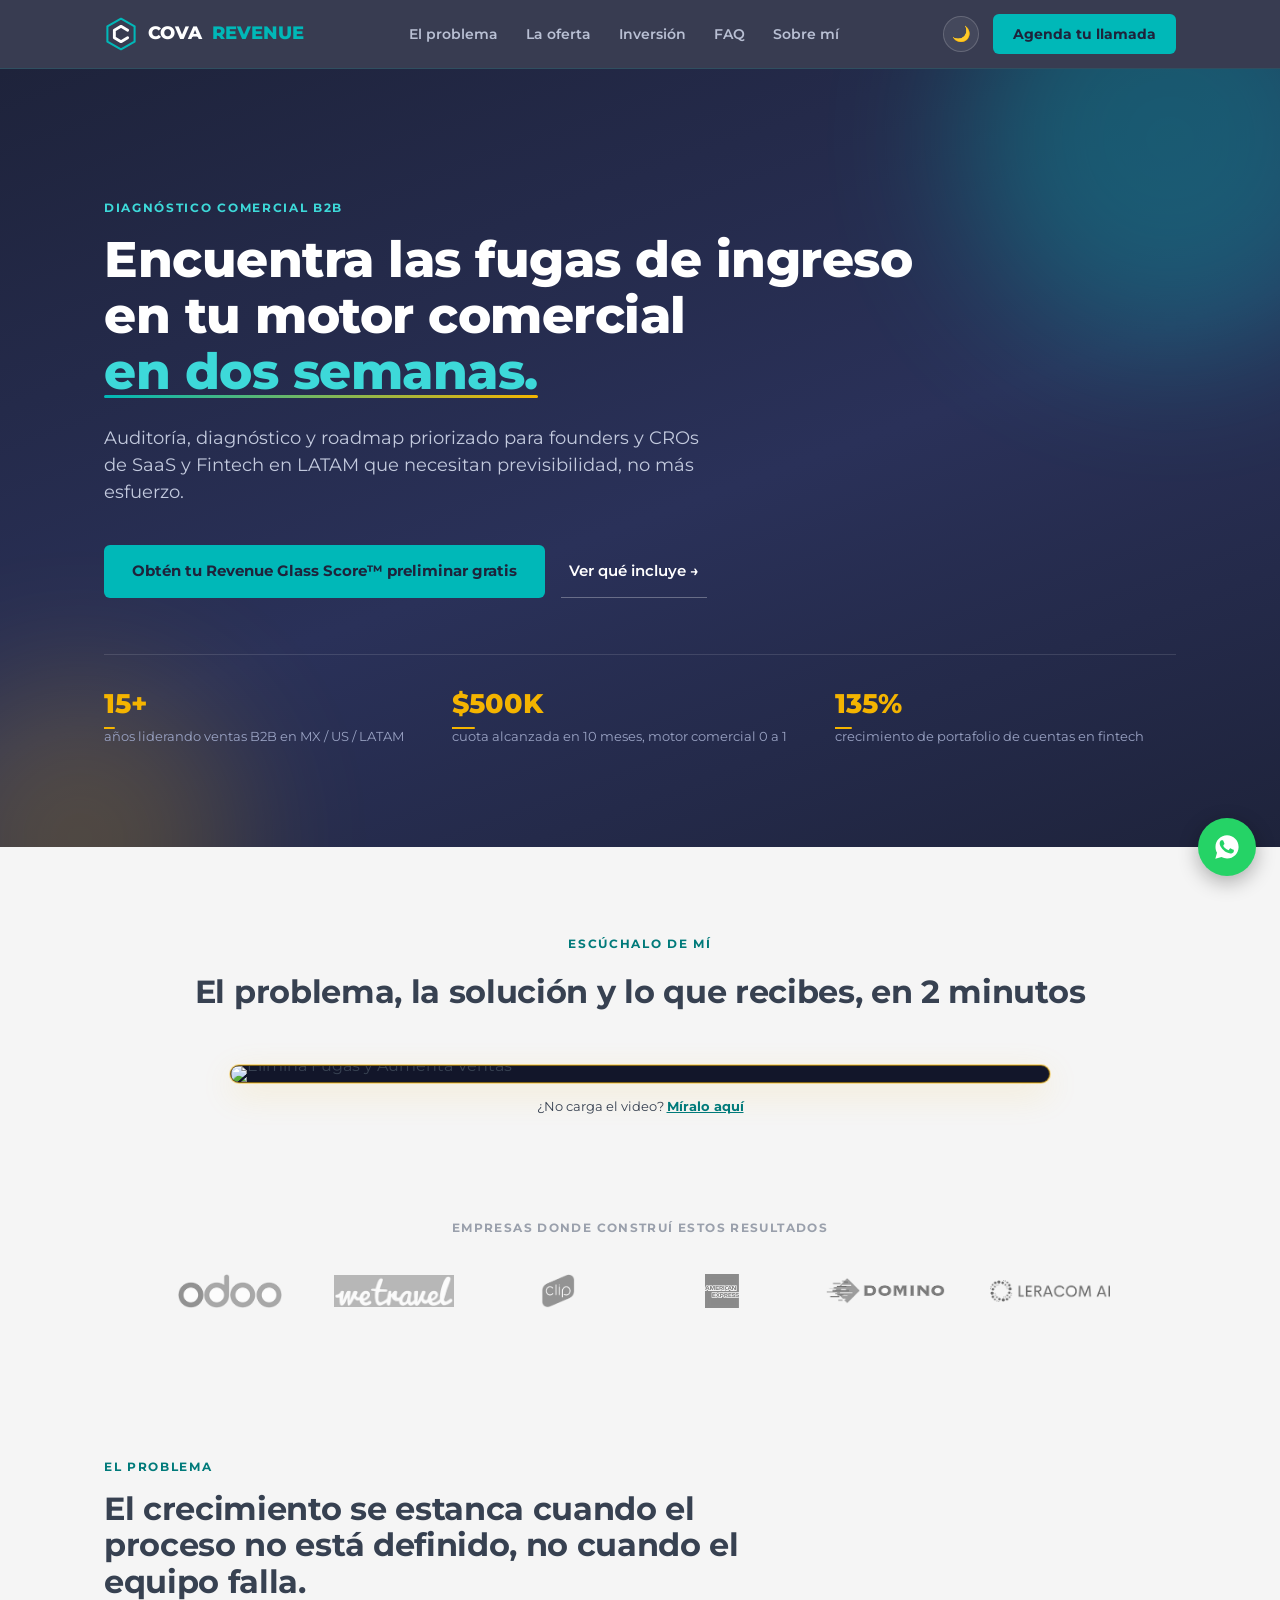
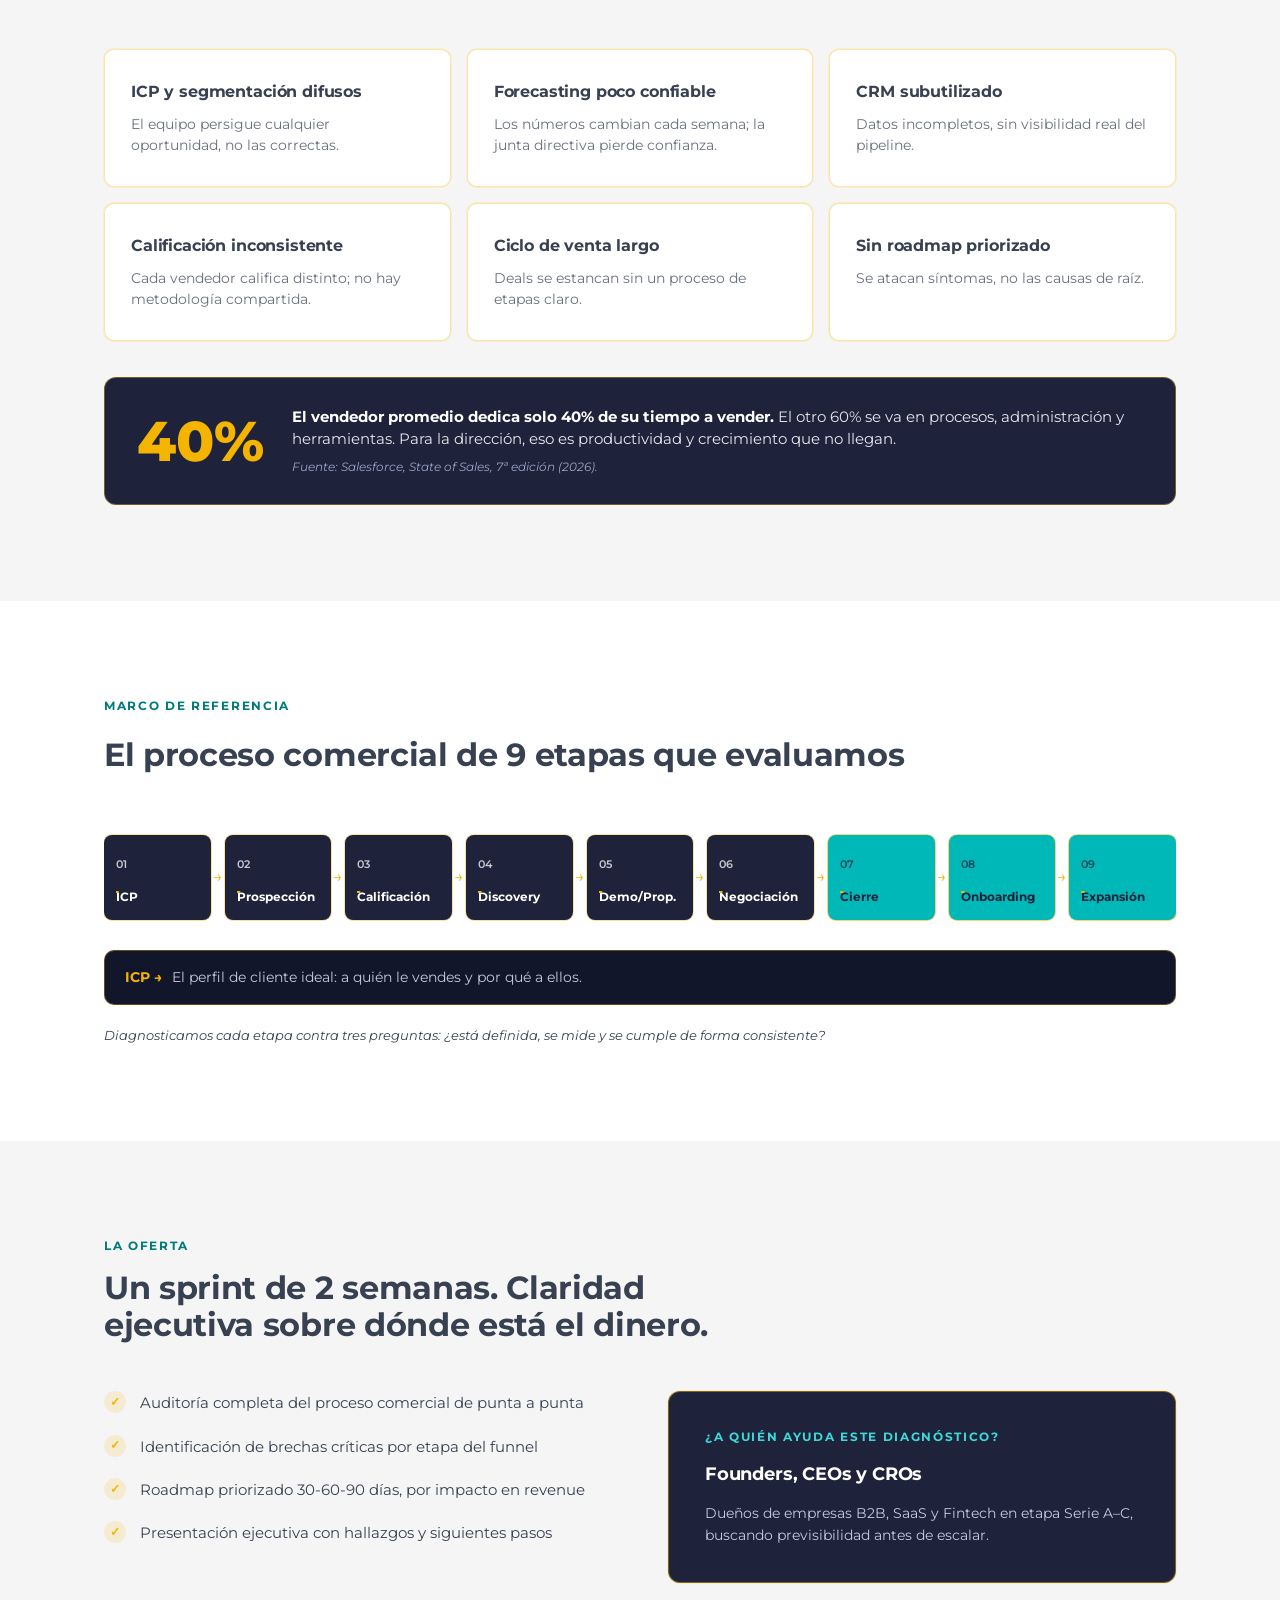
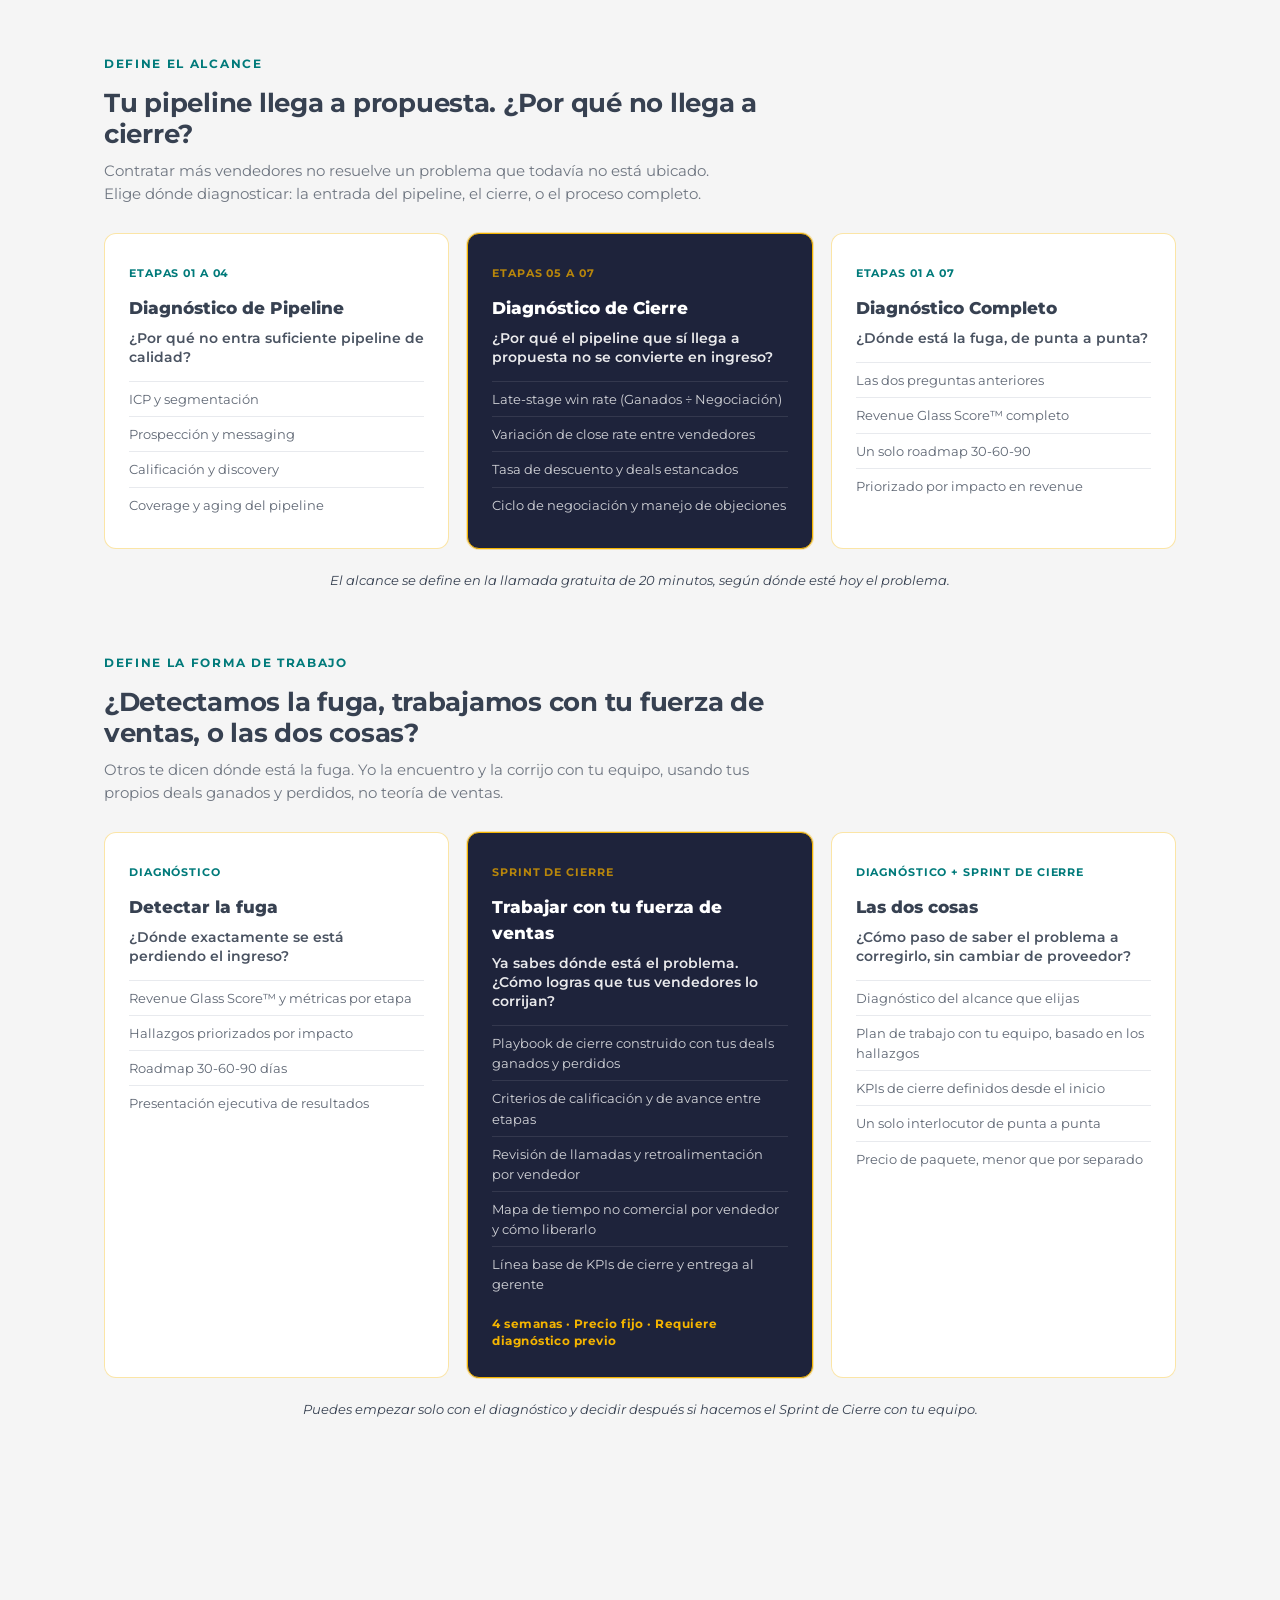
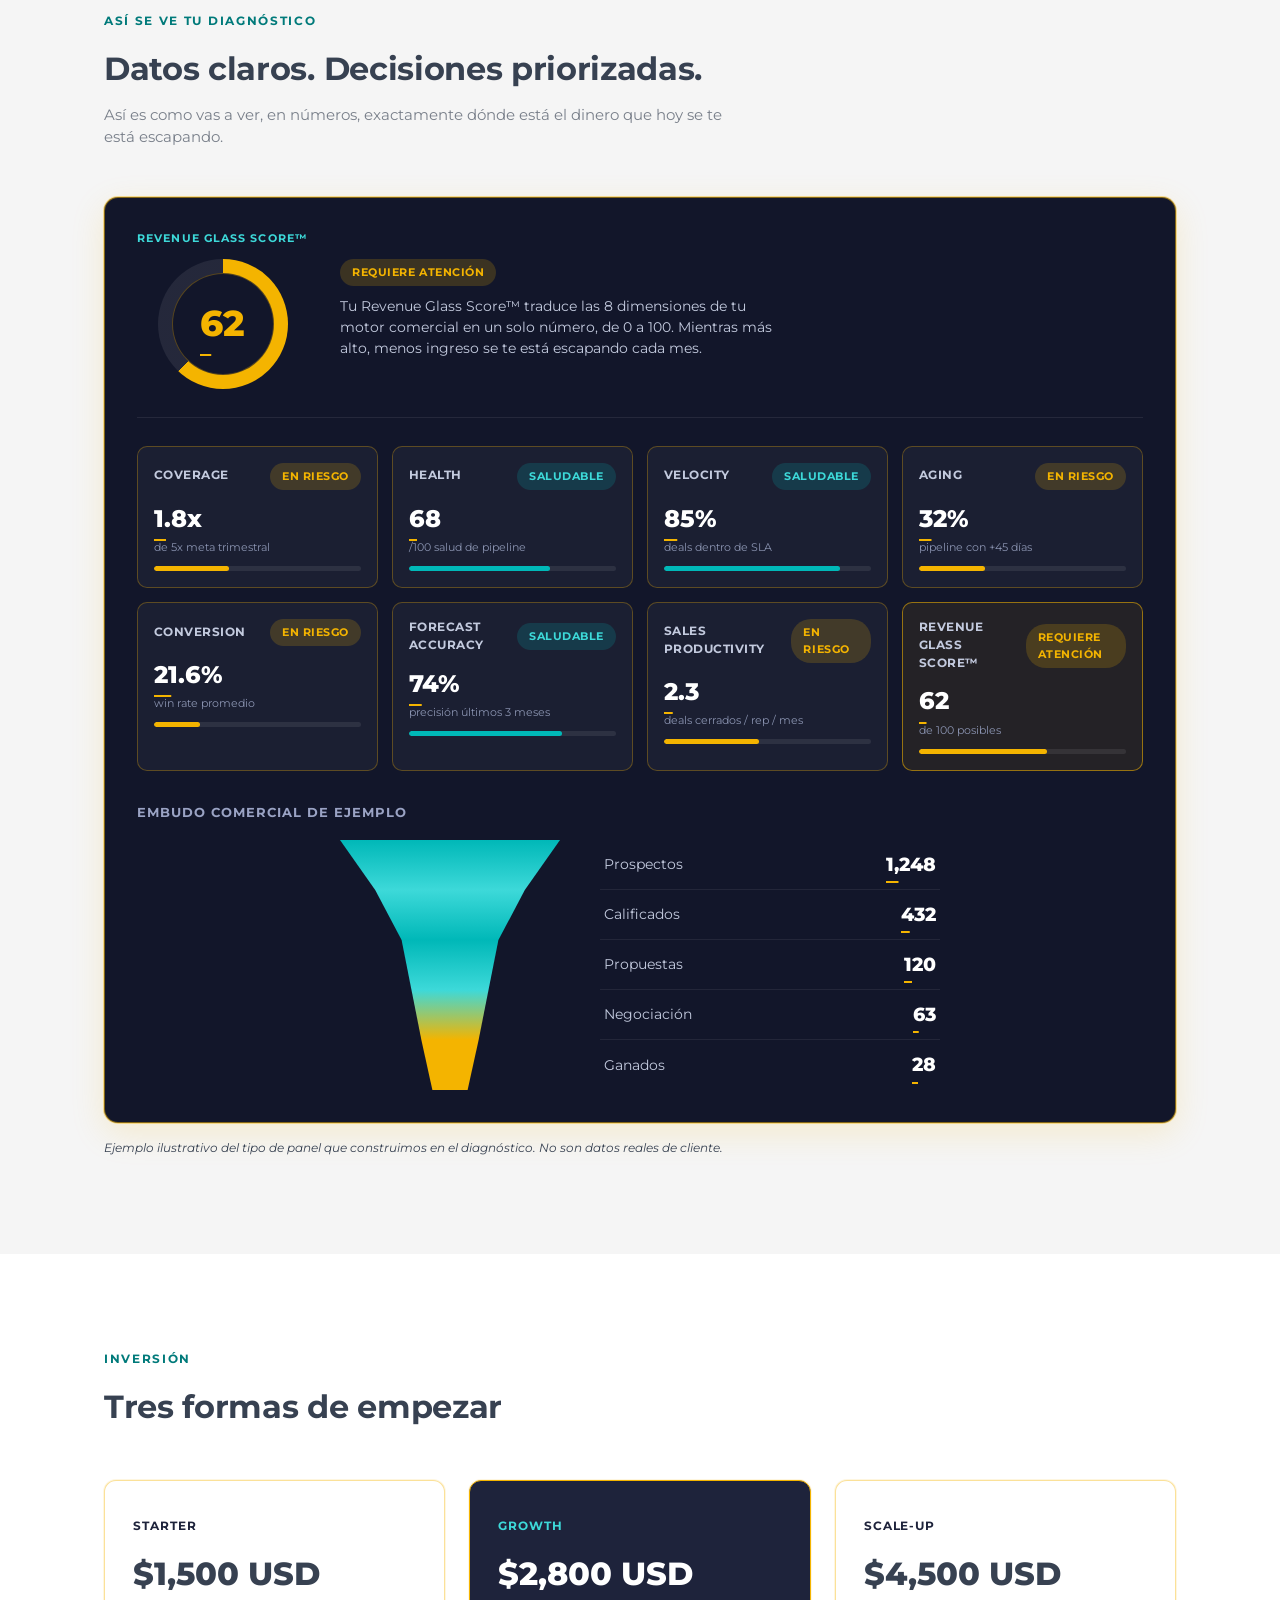
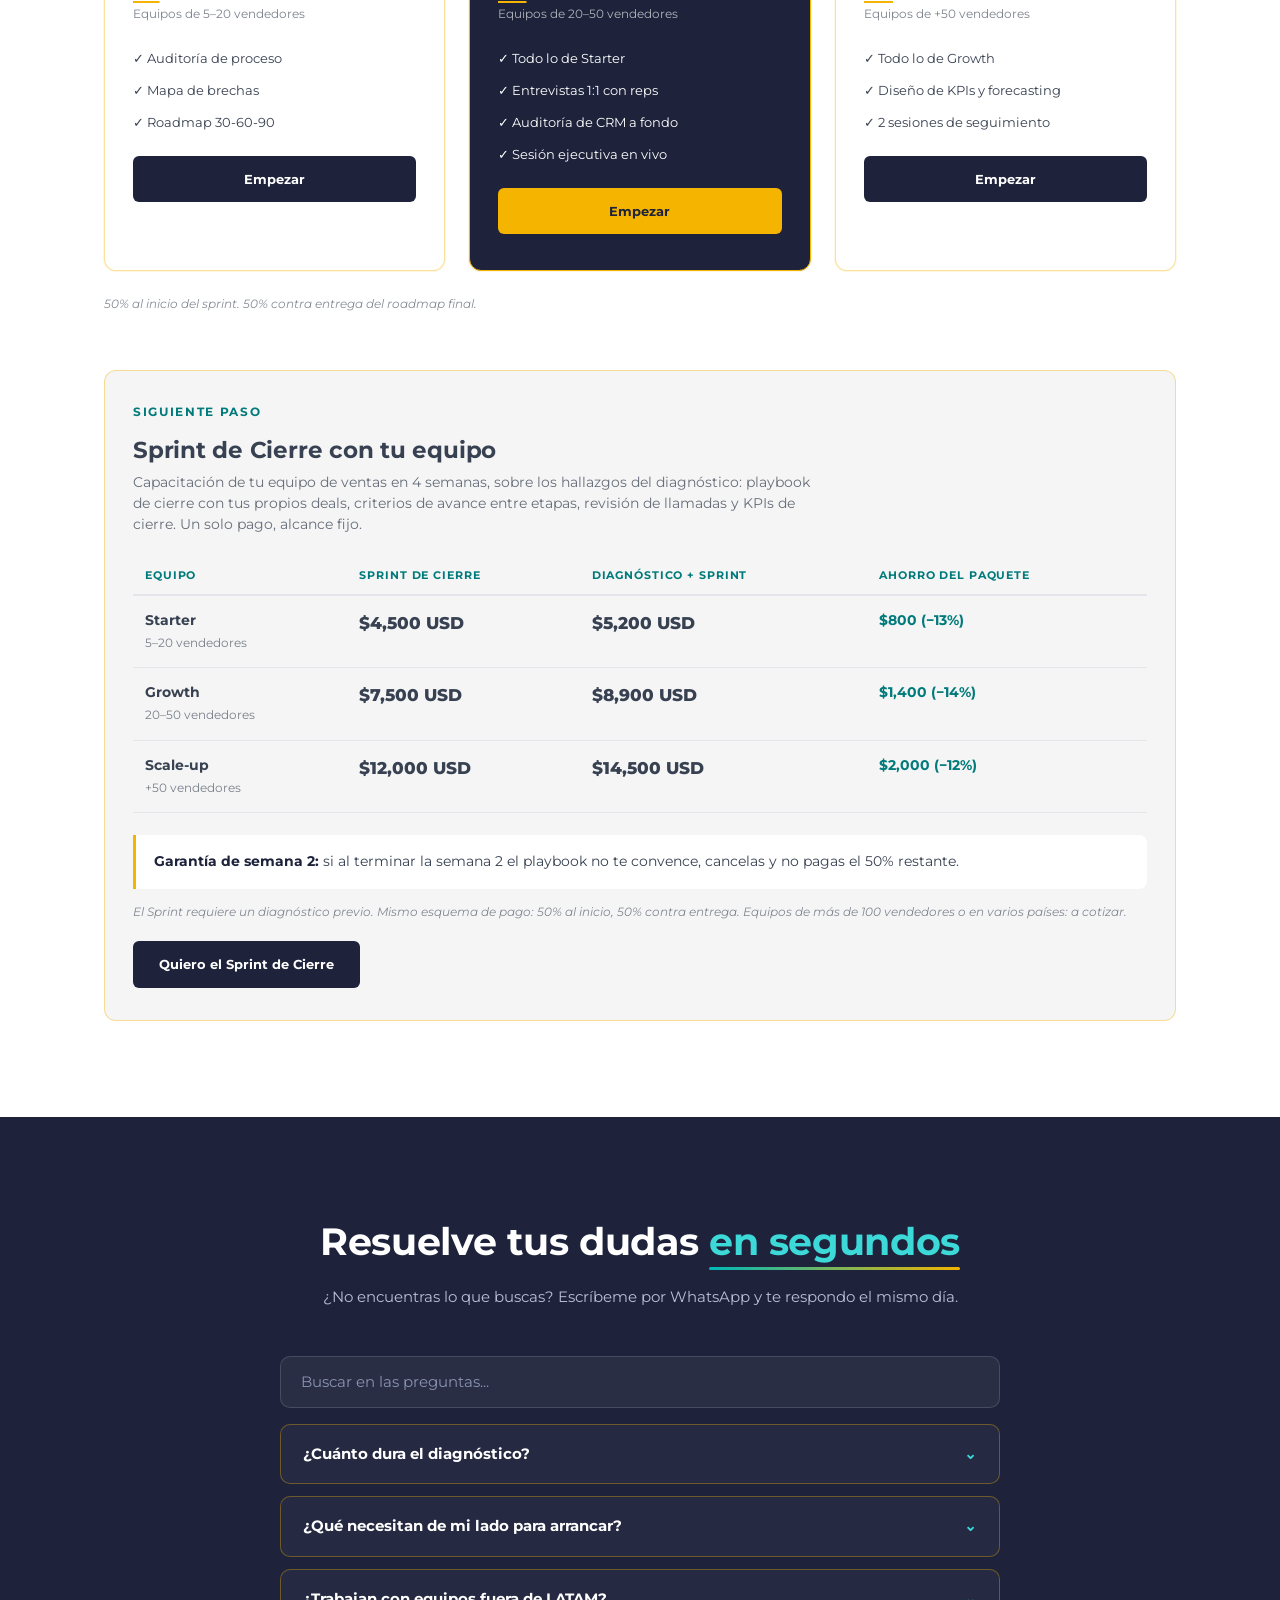
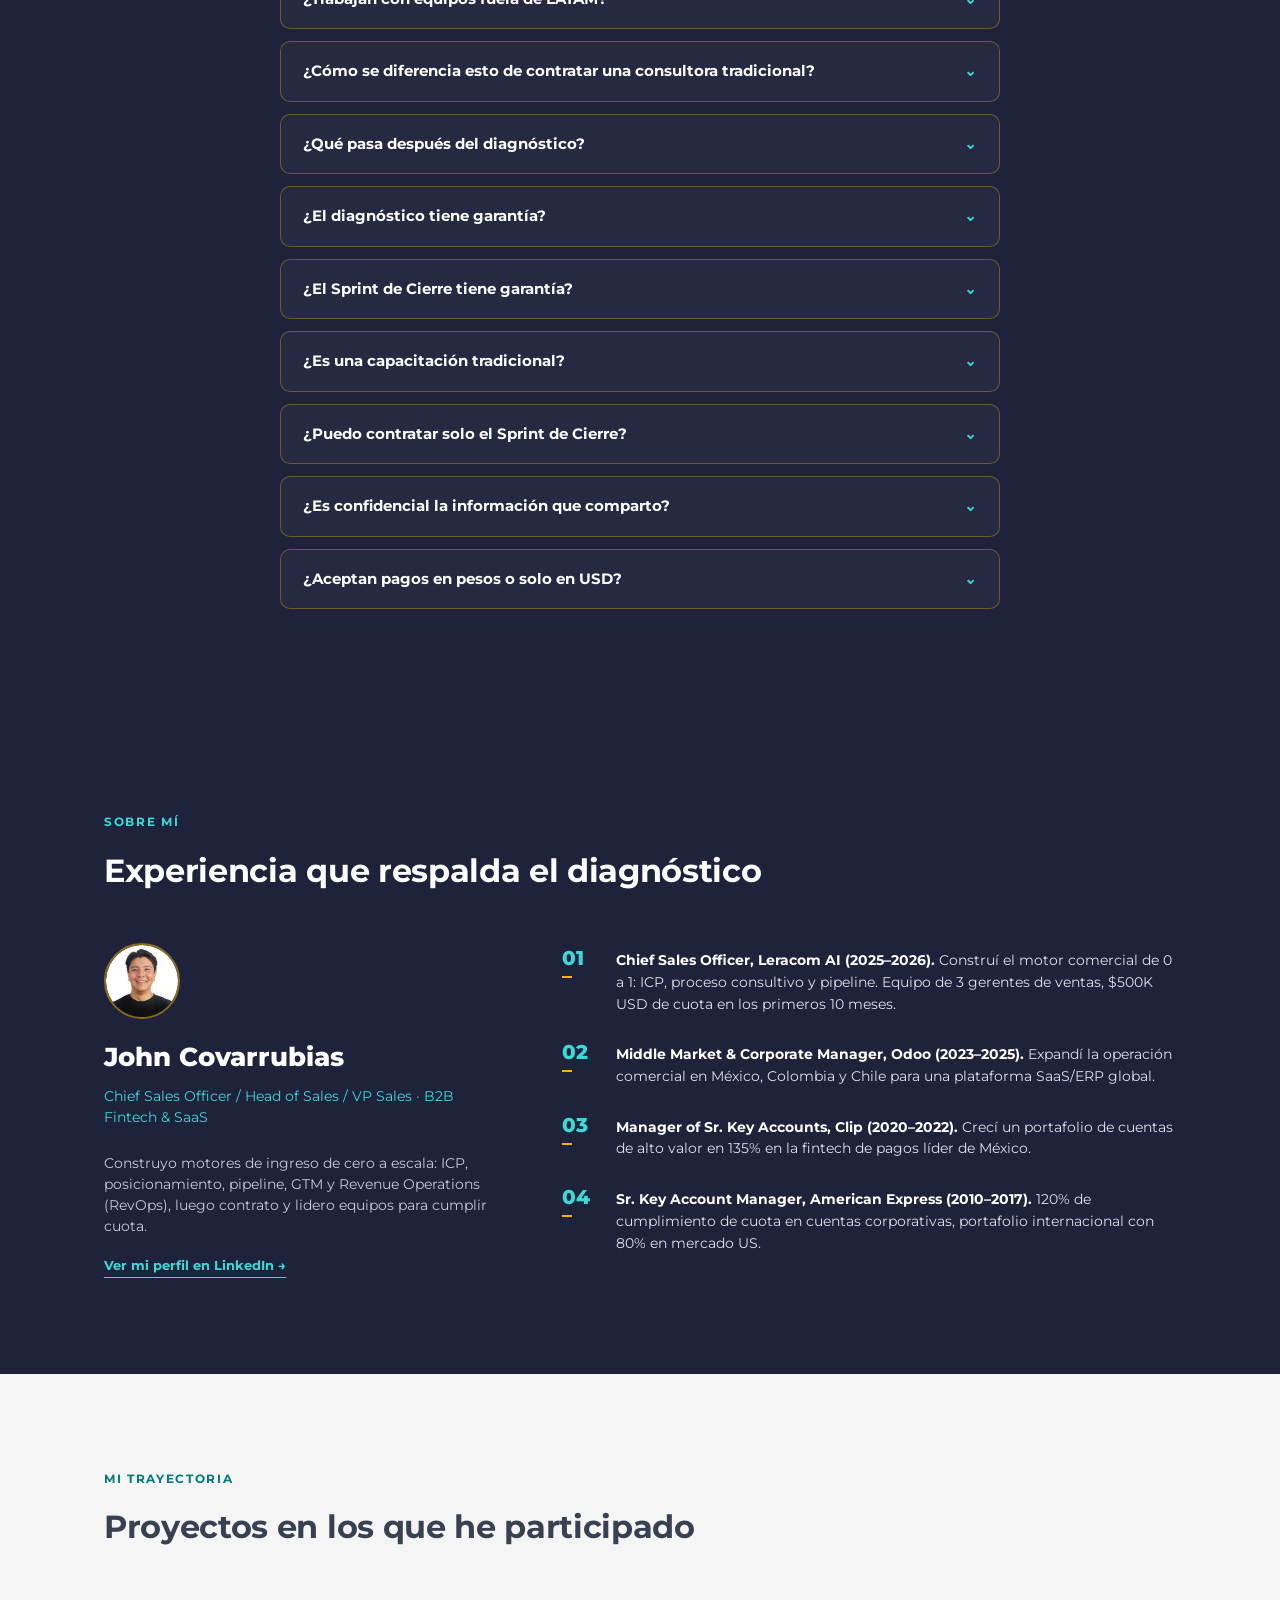
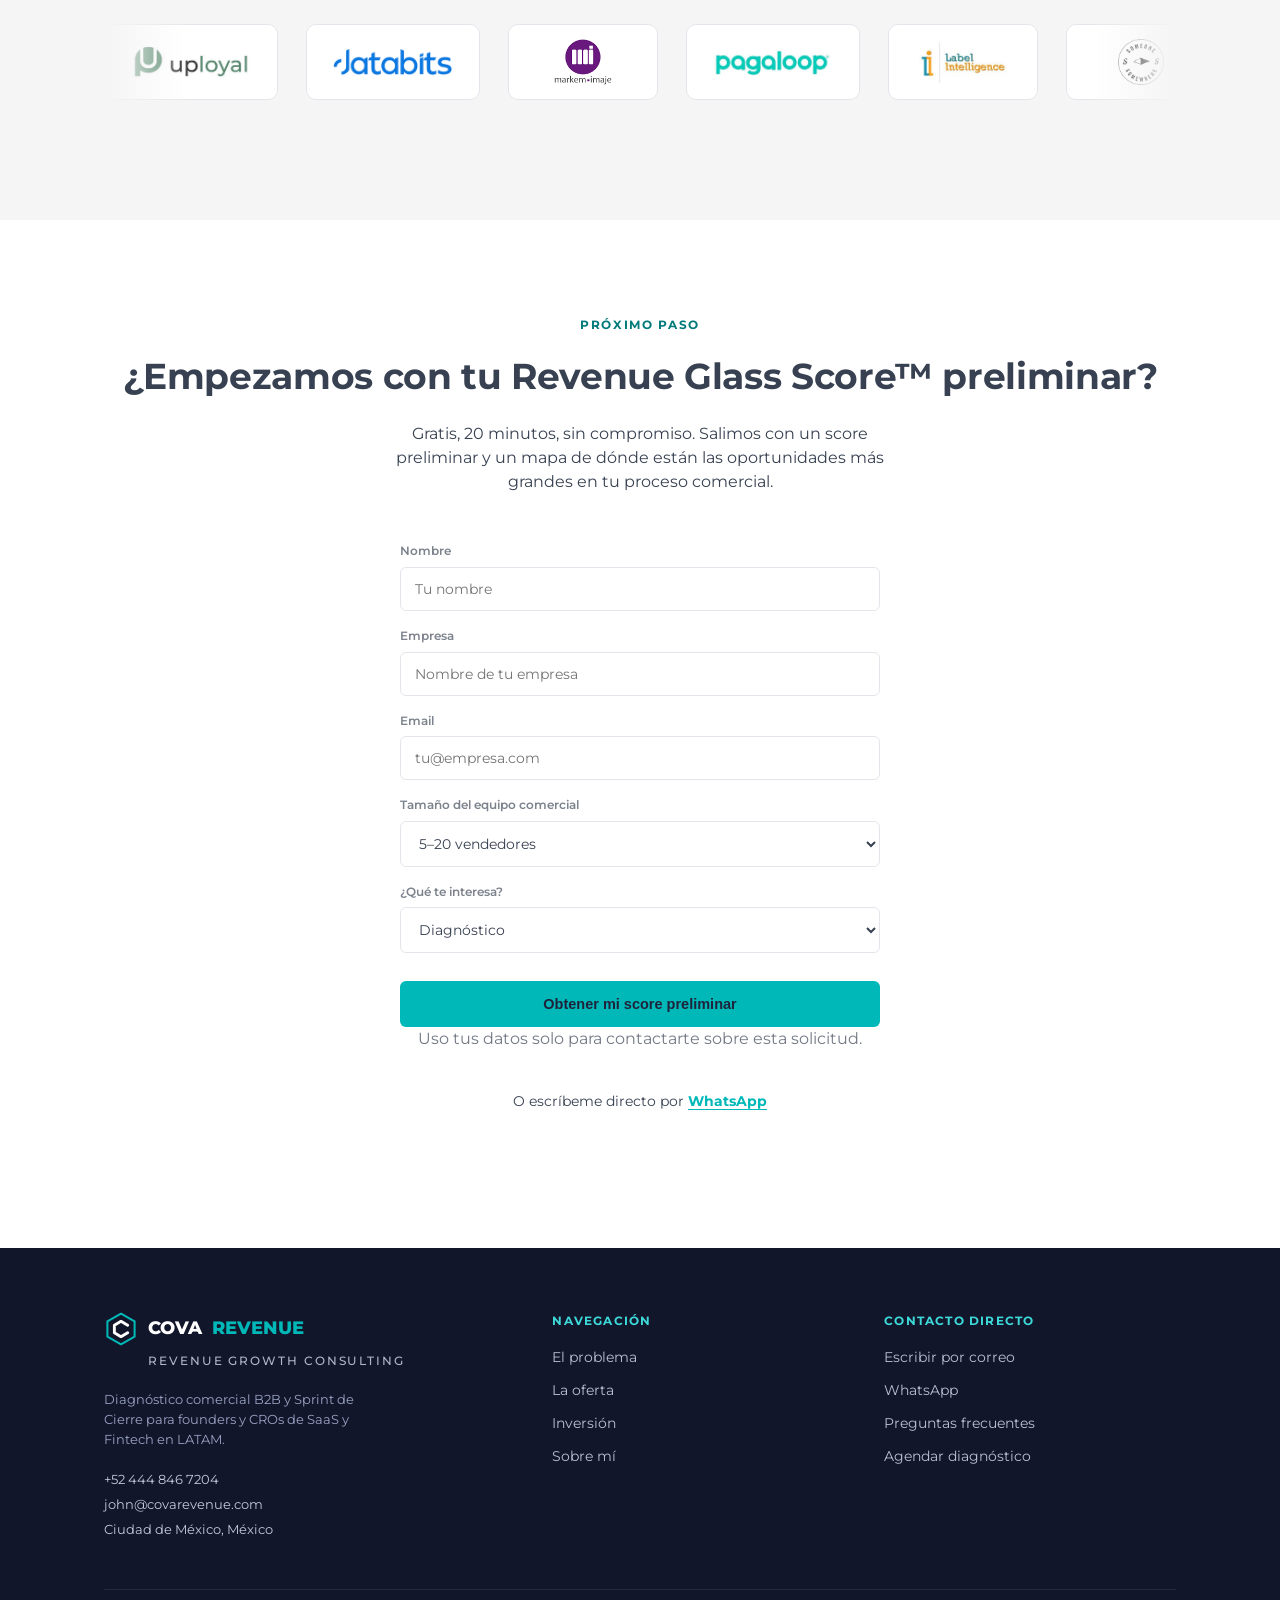
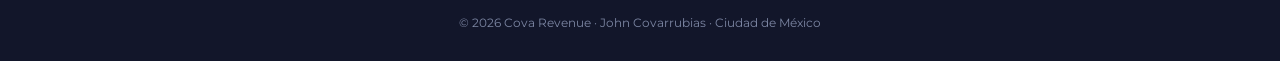
==== index.html @ 04069c69 "Set HubSpot portal and form IDs Co-Authored-By: Claude Opus 5.5 <noreply@anthropic.com> Claude-Sessi" ====
<!DOCTYPE html>
<html lang="es-MX">
<head>
<!-- Google Tag Manager -->
<script>(function(w,d,s,l,i){w[l]=w[l]||[];w[l].push({'gtm.start':
new Date().getTime(),event:'gtm.js'});var f=d.getElementsByTagName(s)[0],
j=d.createElement(s),dl=l!='dataLayer'?'&l='+l:'';j.async=true;j.src=
'https://www.googletagmanager.com/gtm.js?id='+i+dl;f.parentNode.insertBefore(j,f);
})(window,document,'script','dataLayer','GTM-55J3CXSP');</script>
<!-- End Google Tag Manager -->
<script>
(function(){ try{ var t = localStorage.getItem('cova-theme'); if(t) document.documentElement.setAttribute('data-theme', t); }catch(e){} })();
</script>
<meta charset="UTF-8">
<meta name="viewport" content="width=device-width, initial-scale=1.0">
<title>Diagnóstico Comercial y Capacitación de Ventas B2B | Cova Revenue</title>
<meta name="description" content="Diagnóstico comercial B2B y Sprint de Cierre con tu equipo de ventas para SaaS y Fintech en LATAM. Auditoría de pipeline, RevOps, forecast y playbook de cierre con tus propios deals.">
<meta name="keywords" content="diagnóstico comercial, consultoría comercial, auditoría comercial, revenue operations, RevOps, optimización comercial, estrategia comercial, consultoría de ventas, crecimiento B2B, pipeline de ventas, forecast comercial, proceso comercial, motor comercial, sales consulting, sales audit">
<link rel="canonical" href="https://covarevenue.com/">

<link rel="icon" type="image/png" sizes="16x16" href="/favicon-16.png">
<link rel="icon" type="image/png" sizes="32x32" href="/favicon-32.png">
<link rel="icon" type="image/png" sizes="48x48" href="/favicon-48.png">
<link rel="apple-touch-icon" sizes="180x180" href="/favicon-180.png">
<link rel="icon" type="image/png" sizes="192x192" href="/favicon-192.png">
<link rel="shortcut icon" href="/favicon.ico">

<meta property="og:title" content="Diagnóstico Comercial y Capacitación de Ventas B2B | Cova Revenue">
<meta property="og:description" content="Encuentra las fugas de ingreso en tu motor comercial en dos semanas. Diagnóstico y consultoría comercial B2B, Revenue Operations para SaaS y Fintech en LATAM.">
<meta property="og:image" content="https://covarevenue.com/og-image.png">
<meta property="og:url" content="https://covarevenue.com">
<meta property="og:type" content="website">
<meta property="og:locale" content="es_MX">

<meta name="twitter:card" content="summary_large_image">
<meta name="twitter:title" content="Diagnóstico Comercial y Capacitación de Ventas B2B | Cova Revenue">
<meta name="twitter:description" content="Encuentra las fugas de ingreso en tu motor comercial en dos semanas.">
<meta name="twitter:image" content="https://covarevenue.com/og-image.png">

<link rel="preconnect" href="https://fonts.googleapis.com">
<link rel="preconnect" href="https://fonts.gstatic.com" crossorigin>

<script type="application/ld+json">
{
  "@context": "https://schema.org",
  "@type": "ProfessionalService",
  "name": "Cova Revenue",
  "alternateName": "Cova Revenue - Revenue Growth Consulting",
  "url": "https://covarevenue.com",
  "logo": "https://covarevenue.com/favicon-192.png",
  "image": "https://covarevenue.com/og-image.png",
  "description": "Diagnóstico y consultoría comercial B2B para founders y CROs de SaaS y Fintech en LATAM. Auditoría de pipeline, Revenue Operations y forecast.",
  "areaServed": ["MX", "CL", "Latin America"],
  "serviceType": ["Diagnóstico Comercial", "Consultoría Comercial", "Auditoría Comercial", "Revenue Operations", "Implementación comercial con equipos de ventas", "Capacitación de ventas B2B"],
  "founder": {
    "@type": "Person",
    "name": "John Covarrubias",
    "jobTitle": "Chief Sales Officer",
    "sameAs": "https://www.linkedin.com/in/john-covarrubias-52034b230/"
  },
  "sameAs": ["https://www.linkedin.com/in/john-covarrubias-52034b230/"]
}
</script>
<link href="https://fonts.googleapis.com/css2?family=Montserrat:ital,wght@0,400;0,500;0,600;0,700;0,800;1,600&display=swap" rel="stylesheet">
<style>
  :root{
    --page-bg:#F5F5F5; --card-bg:#FFFFFF; --card-text:#374151; --card-border:#E3E5EA;
    --primary:#1E233B; --primary-2:#2A3159; --primary-dark:#12162A;
    --accent:#00B8B8; --accent-soft:#3DD9D9; --accent-dark:#007A7A; --highlight:#F4B400;
    --foreground:#374151; --white:#FFFFFF; --kicker-color:#007A7A;
  }
  [data-theme="dark"]{ --page-bg:#0F1224; --card-bg:#1B2140; --card-text:#E5E7EB; --card-border:rgba(255,255,255,0.08); --kicker-color:#3DD9D9; }
  *{box-sizing:border-box; margin:0; padding:0;}
  html{scroll-behavior:smooth;}
  body{ font-family:'Montserrat', sans-serif; color:var(--card-text); background:var(--page-bg); line-height:1.55; -webkit-font-smoothing:antialiased; overflow-x:hidden; transition:background .3s ease, color .3s ease;}
  h1,h2,h3{ font-family:'Montserrat', sans-serif; font-weight:700; letter-spacing:-0.01em; }
  a{color:inherit; text-decoration:none;}
  .wrap{max-width:1120px; margin:0 auto; padding:0 24px; position:relative; z-index:1;}
  section{padding:96px 0; position:relative; overflow:hidden;}
  @media (max-width:768px){ section{padding:64px 0;} }
  .section-head{margin-bottom:48px;}

  .kicker{ text-transform:uppercase; font-size:12px; font-weight:700; letter-spacing:0.14em; color:var(--kicker-color); margin-bottom:14px; }
  .kicker.on-dark{color:var(--accent-soft);}

  .breathe{ animation:breathe 6s ease-in-out infinite; display:inline-block; }
  @keyframes breathe{ 0%,100%{transform:scale(1);} 50%{transform:scale(1.025);} }

  .reveal{ opacity:0; transform:translateY(20px); transition:opacity .7s ease, transform .7s ease; }
  .reveal.is-visible{ opacity:1; transform:translateY(0); }

  .glow-gold{ box-shadow:0 0 0 1px rgba(244,180,0,0.4), 0 10px 34px rgba(244,180,0,0.16); border-color:rgba(244,180,0,0.5) !important; }

  .iso{ display:inline-flex; align-items:center; justify-content:center; width:34px; height:34px; }
  .iso svg{width:100%; height:100%;}

  nav{ position:sticky; top:0; z-index:50; background:rgba(30,35,59,0.88); backdrop-filter:blur(10px); border-bottom:1px solid rgba(0,184,184,0.15);}
  nav .wrap{display:flex; align-items:center; justify-content:space-between; height:68px; gap:24px;}
  .brand{display:flex; align-items:center; gap:10px; font-size:18px; font-weight:800; color:var(--white);}
  .brand span{color:var(--accent);}
  .nav-links{display:flex; gap:28px; font-size:13.5px; font-weight:600; color:#B9C0D4;}
  .nav-links a{position:relative; padding:4px 0;}
  .nav-links a::after{content:""; position:absolute; left:0; bottom:0; width:0; height:2px; background:var(--accent); transition:width .25s ease;}
  .nav-links a:hover{color:var(--white);}
  .nav-links a:hover::after{width:100%;}
  .nav-right{display:flex; align-items:center; gap:14px;}
  .theme-toggle{ width:36px; height:36px; border-radius:50%; border:1px solid rgba(255,255,255,0.18); background:rgba(255,255,255,0.06); color:var(--white); font-size:15px; cursor:pointer; display:flex; align-items:center; justify-content:center; transition:transform .2s ease, border-color .2s ease;}
  .theme-toggle:hover{transform:translateY(-1px) rotate(10deg); border-color:var(--accent);}
  .nav-cta{ background:var(--accent); color:var(--primary); font-weight:700; padding:10px 20px; border-radius:6px; font-size:13.5px; transition:box-shadow .25s ease, transform .2s ease;}
  .nav-cta:hover{box-shadow:0 0 22px rgba(0,184,184,0.55); transform:translateY(-1px);}
  @media (max-width:860px){ .nav-links{display:none;} }

  .hero{ background:linear-gradient(160deg, var(--primary) 0%, var(--primary-2) 55%, var(--primary) 100%); padding:130px 0 100px;}
  .blob{ position:absolute; border-radius:50%; filter:blur(70px); opacity:0.32; z-index:0; animation:float 11s ease-in-out infinite;}
  .blob-a{ width:420px; height:420px; background:var(--accent); top:-140px; right:-100px;}
  .blob-b{ width:320px; height:320px; background:var(--highlight); bottom:-150px; left:-80px; opacity:0.20; animation-delay:2.5s; animation-duration:13s;}
  @keyframes float{ 0%,100%{transform:translate(0,0) scale(1);} 50%{transform:translate(18px,-22px) scale(1.05);} }

  .hero h1{ font-size:clamp(32px, 4.6vw, 50px); color:var(--white); line-height:1.12; max-width:820px; margin-bottom:24px; font-weight:800;}
  .em-underline{ color:var(--accent-soft); position:relative; display:inline-block;}
  .em-underline::after{ content:""; position:absolute; left:0; bottom:2px; height:3px; width:100%; background:linear-gradient(90deg, var(--accent), var(--highlight), var(--accent)); background-size:200% 100%; border-radius:2px; transform:scaleX(0); transform-origin:left; animation:underline 1s ease forwards, shimmer 3.5s linear infinite 1.2s; animation-delay:.6s;}
  @keyframes underline{ to{ transform:scaleX(1);} }
  @keyframes shimmer{ to{ background-position:-200% 0; } }

  .hero p.sub{ font-size:17.5px; color:#C3CADE; max-width:600px; margin-bottom:40px;}
  .cta-row{display:flex; gap:16px; flex-wrap:wrap; align-items:center;}
  .btn-primary{ background:var(--accent); color:var(--primary); padding:15px 28px; font-weight:700; font-size:14.5px; border-radius:6px; display:inline-block; border:none; cursor:pointer; transition:transform .18s ease, box-shadow .18s ease; animation:pulse-glow 3.5s ease-in-out infinite;}
  @keyframes pulse-glow{ 0%,100%{box-shadow:0 0 0 rgba(0,184,184,0.0);} 50%{box-shadow:0 0 22px rgba(0,184,184,0.35);} }
  .btn-primary:hover{ transform:translateY(-2px); box-shadow:0 8px 28px rgba(0,184,184,0.45);}
  .btn-ghost{ color:var(--white); font-weight:600; font-size:14.5px; padding:15px 8px; border-bottom:1px solid rgba(255,255,255,0.3); transition:border-color .2s ease, color .2s ease;}
  .btn-ghost:hover{border-color:var(--accent); color:var(--accent-soft);}

  .hero-meta{ margin-top:56px; padding-top:28px; border-top:1px solid rgba(255,255,255,0.12); display:flex; gap:48px; flex-wrap:wrap;}
  .counter-wrap{position:relative; display:inline-block; cursor:pointer;}
  .counter-wrap::after{content:""; position:absolute; left:0; bottom:-4px; height:2px; width:100%; background:var(--highlight); transform:scaleX(0.25); transform-origin:left; transition:transform .35s ease;}
  .counter-wrap:hover::after{transform:scaleX(1);}
  .stat-num{font-size:27px; color:var(--highlight); font-weight:800;}
  .stat-label{font-size:12.5px; color:#9AA3C4; margin-top:2px;}

  .video-section{background:var(--page-bg); padding:88px 0 56px;}
  .video-wrap{
    width:100%; max-width:820px; margin:32px auto 0;
    border-radius:14px; overflow:hidden; border:1px solid rgba(244,180,0,0.4);
    background:var(--primary-dark); line-height:0;
  }
  .video-wrap img{width:100%; height:auto; display:block;}
  @media (max-width:768px){ .video-section{padding:56px 0 36px;} }

  .employers{background:var(--page-bg); padding:48px 0;}
  .employers-label{text-align:center; font-size:11.5px; font-weight:700; letter-spacing:0.12em; color:#9AA0AC; text-transform:uppercase; margin-bottom:30px;}
  .employers-row{display:flex; justify-content:center; align-items:center; gap:44px; flex-wrap:wrap;}
  .logo-box{ width:120px; height:46px; display:flex; align-items:center; justify-content:center; opacity:0.7; filter:grayscale(100%); transition:opacity .25s ease, filter .25s ease, transform .25s ease;}
  .logo-box:hover{opacity:1; filter:grayscale(0%); transform:translateY(-2px);}

  .problem-grid{ display:grid; grid-template-columns:repeat(3, 1fr); gap:16px;}
  .problem-card{ background:var(--card-bg); color:var(--card-text); padding:30px 26px; border:1px solid rgba(244,180,0,0.35); border-radius:10px; transition:transform .25s ease, box-shadow .25s ease, border-color .25s ease; box-shadow:0 0 0 1px rgba(244,180,0,0.12);}
  .problem-card:hover{ transform:translateY(-6px); border-color:var(--accent); box-shadow:0 14px 30px rgba(0,184,184,0.16);}
  .problem-card h3{font-size:15.5px; font-weight:700; margin-bottom:10px;}
  .problem-card p{font-size:13.5px; opacity:0.75;}
  @media (max-width:768px){ .problem-grid{grid-template-columns:1fr;} }

  .process{background:var(--card-bg);}
  .stage-sequence{ display:flex; align-items:center; overflow-x:auto; overflow-y:visible; padding:8px 0; gap:2px;}
  .stage{ padding:16px 12px; color:var(--white); border-radius:8px; transition:transform .2s ease, box-shadow .2s ease; min-width:100px; flex:1; position:relative; cursor:default;}
  .stage:hover, .stage:focus-visible{transform:translateY(-4px); box-shadow:0 0 0 2px var(--highlight); outline:none;}
  .stage-detail{
    margin-top:22px; background:var(--primary-dark); border:1px solid rgba(244,180,0,0.35); border-radius:10px;
    padding:16px 20px; font-size:13.5px; color:#C3CADE; min-height:24px; transition:opacity .25s ease;
    display:flex; align-items:center; gap:10px;
  }
  .stage-detail b{color:var(--highlight); font-weight:700; white-space:nowrap;}
  .stage-num{font-size:11px; opacity:0.75; margin-bottom:16px; font-weight:600;}
  .stage-name{font-size:12px; font-weight:700; line-height:1.25;}
  .stage.gen{background:var(--primary); box-shadow:0 0 0 1px rgba(244,180,0,0.4);}
  .stage.exp{background:var(--accent); color:var(--primary); box-shadow:0 0 0 1px rgba(244,180,0,0.55);}
  .stage-arrow{color:var(--highlight); font-size:16px; flex-shrink:0; animation:arrow-pulse 2s ease-in-out infinite;}
  @keyframes arrow-pulse{ 0%,100%{opacity:0.4; transform:translateX(0);} 50%{opacity:1; transform:translateX(3px);} }
  .process-note{margin-top:20px; font-size:13px; opacity:0.65; font-style:italic;}

  .offer-grid{display:grid; grid-template-columns:1fr 1fr; gap:56px; align-items:start;}
  .offer-list li{ list-style:none; display:flex; gap:14px; margin-bottom:20px; font-size:15px;}
  .offer-list li::before{ content:"✓"; min-width:22px; height:22px; border-radius:50%; background:rgba(244,180,0,0.15); color:var(--highlight); font-weight:700; font-size:12px; display:flex; align-items:center; justify-content:center;}
  .offer-box{background:var(--primary); padding:36px; color:var(--white); border-radius:12px; border:1px solid rgba(244,180,0,0.45); box-shadow:0 0 0 1px rgba(244,180,0,0.15);}
  .offer-box .kicker{color:var(--accent-soft);}
  .offer-box p{color:#C3CADE; font-size:14px; margin-top:14px;}
  @media (max-width:768px){ .offer-grid{grid-template-columns:1fr;} }

  .dash-note{font-size:12px; opacity:0.6; margin-top:16px; font-style:italic;}
  .dash-panel{ background:var(--primary-dark); border:1px solid rgba(0,184,184,0.2); border-radius:14px; padding:32px; color:var(--white);}

  .score-hero{ display:flex; align-items:center; gap:32px; padding-bottom:28px; margin-bottom:28px; border-bottom:1px solid rgba(255,255,255,0.08); flex-wrap:wrap;}
  .gauge-block{ display:flex; flex-direction:column; align-items:center; gap:12px;}
  .gauge-title{font-size:11px; text-transform:uppercase; letter-spacing:0.1em; color:var(--accent-soft); font-weight:700; text-align:center;}
  .gauge{ width:130px; height:130px; min-width:130px; border-radius:50%; background:conic-gradient(var(--highlight) 0% 62%, rgba(255,255,255,0.08) 62% 100%); display:flex; align-items:center; justify-content:center;}
  .gauge-inner{ width:102px; height:102px; border-radius:50%; background:var(--primary-dark); display:flex; align-items:center; justify-content:center; border:1px solid rgba(244,180,0,0.3);}
  .gauge-num{font-size:36px; font-weight:800; color:var(--highlight);}
  .score-copy{flex:1; min-width:240px;}
  .score-copy p{font-size:13.5px; color:#C3CADE; margin-top:10px; max-width:440px;}
  .score-badge{ display:inline-block; font-size:11px; font-weight:700; padding:5px 12px; border-radius:20px; text-transform:uppercase; letter-spacing:0.05em;}
  .badge-ok{background:rgba(0,184,184,0.18); color:var(--accent-soft);}
  .badge-risk{background:rgba(244,180,0,0.18); color:var(--highlight);}

  .kpi-grid{display:grid; grid-template-columns:repeat(4,1fr); gap:14px;}
  .kpi-card{ background:rgba(255,255,255,0.04); border:1px solid rgba(244,180,0,0.3); border-radius:10px; padding:16px; transition:transform .2s ease, box-shadow .2s ease;}
  .kpi-card:hover{transform:translateY(-3px); box-shadow:0 10px 22px rgba(244,180,0,0.15);}
  .kpi-card-score{background:rgba(244,180,0,0.08); border-color:rgba(244,180,0,0.55);}
  .kpi-top{display:flex; justify-content:space-between; align-items:center; margin-bottom:10px; gap:6px;}
  .kpi-lbl{font-size:11.5px; font-weight:700; color:#C3CADE; text-transform:uppercase; letter-spacing:0.04em;}
  .kpi-val{font-size:24px; font-weight:800; color:var(--white);}
  .kpi-sub{font-size:11px; color:#8A93B0; margin-top:2px; margin-bottom:10px;}
  .kpi-bar{height:5px; border-radius:3px; background:rgba(255,255,255,0.08); overflow:hidden;}
  .kpi-bar-fill{height:100%; border-radius:3px; transition:width 1.2s ease;}
  @media (max-width:900px){ .kpi-grid{grid-template-columns:repeat(2,1fr);} }
  @media (max-width:520px){ .kpi-grid{grid-template-columns:1fr;} .score-hero{flex-direction:column; text-align:center;} }

  .dash-grid{display:grid; grid-template-columns:repeat(3,1fr); gap:16px; margin-bottom:32px; align-items:stretch;}
  .dash-stat{background:rgba(255,255,255,0.04); border:1px solid rgba(244,180,0,0.4); border-radius:10px; padding:18px; display:flex; flex-direction:column; justify-content:space-between; min-height:88px;}
  .dash-stat .lbl{font-size:11.5px; color:#9AA3C4; margin-bottom:8px;}
  .dash-stat .val{font-size:24px; font-weight:800; color:var(--accent-soft);}
  .funnel-wrap{display:flex; gap:40px; margin-top:4px; align-items:stretch; justify-content:center;}
  .funnel-graphic{width:220px; min-width:220px; height:250px; display:flex; flex-direction:column;}
  .funnel-seg{width:100%; height:50px;}
  .funnel-list{width:340px; max-width:340px; height:250px; display:flex; flex-direction:column;}
  .funnel-item{height:50px; display:flex; align-items:center; justify-content:space-between; border-bottom:1px solid rgba(255,255,255,0.07); padding:0 4px;}
  .funnel-item:last-child{border-bottom:none;}
  .funnel-item .funnel-lbl{font-size:13.5px; color:#C3CADE;}
  .funnel-item .funnel-val{font-size:19px; font-weight:800; color:var(--white);}
  @media (max-width:600px){ .funnel-wrap{flex-direction:column; align-items:center;} .funnel-graphic{width:100%; max-width:280px; height:140px;} .funnel-seg{height:28px;} .funnel-list{width:100%; max-width:340px; height:auto;} .funnel-item{height:34px;} }

  .pricing-grid{display:grid; grid-template-columns:repeat(3,1fr); gap:24px;}
  .price-card{ border:1px solid rgba(244,180,0,0.4); padding:36px 28px; background:var(--card-bg); color:var(--card-text); border-radius:12px; transition:transform .25s ease, box-shadow .25s ease; box-shadow:0 0 0 1px rgba(244,180,0,0.12);}
  .price-card:hover{transform:translateY(-6px); box-shadow:0 16px 32px rgba(30,35,59,0.12), 0 0 0 1px rgba(244,180,0,0.25);}
  .price-card.featured{background:var(--primary); color:var(--white); border-color:var(--highlight);}
  .price-tier{font-size:12px; font-weight:700; letter-spacing:0.08em; text-transform:uppercase; color:var(--primary); margin-bottom:14px;}
  [data-theme="dark"] .price-tier{color:var(--accent-soft);}
  .price-card.featured .price-tier{color:var(--accent-soft);}
  .price-amount{font-size:32px; font-weight:800; margin-bottom:6px;}
  .price-audience{font-size:12px; opacity:0.65; margin-bottom:24px;}
  .price-feat{font-size:13px; margin-bottom:12px;}
  .price-cta{ display:block; text-align:center; margin-top:24px; padding:13px; font-weight:700; font-size:13px; border-radius:6px; background:var(--primary); color:var(--white); transition:transform .18s ease, box-shadow .18s ease;}
  .price-card.featured .price-cta{background:var(--highlight); color:var(--primary);}
  .price-cta:hover{transform:translateY(-2px); box-shadow:0 8px 20px rgba(0,0,0,0.15);}
  @media (max-width:900px){ .pricing-grid{grid-template-columns:1fr;} }

  .about{background:var(--primary); color:var(--white);}
  .about-grid{display:grid; grid-template-columns:0.9fr 1.4fr; gap:64px;}
  .about-name{font-size:26px; font-weight:800; margin-bottom:8px;}
  .about-role{color:var(--accent-soft); font-size:14px; margin-bottom:24px;}
  .track{display:flex; gap:14px; margin-bottom:22px; align-items:baseline;}
  .track .num{color:var(--accent-soft); font-size:20px; font-weight:800; min-width:40px; display:inline-block; transition:transform .25s ease;}
  .track:hover .num{transform:scale(1.5); }
  .track .txt{font-size:14px; color:#DDE1EA;}
  .track .txt b{color:var(--white);}
  @media (max-width:768px){ .about-grid{grid-template-columns:1fr;} }

  /* FREELANCE TIMELINE */
  .freelance{background:var(--page-bg);}
  .marquee-outer{ position:relative; overflow:hidden; padding:24px 0; -webkit-mask-image:linear-gradient(90deg, transparent, #000 8%, #000 92%, transparent); mask-image:linear-gradient(90deg, transparent, #000 8%, #000 92%, transparent);}
  .marquee-track{ display:flex; gap:28px; width:max-content; animation:marquee-scroll 28s linear infinite;}
  .marquee-outer:hover .marquee-track{ animation-play-state:paused;}
  @keyframes marquee-scroll{ from{transform:translateX(0);} to{transform:translateX(-50%);} }
  .marquee-card{ background:var(--card-bg); border:1px solid var(--card-border); border-radius:10px; padding:16px 26px; display:flex; align-items:center; justify-content:center; min-width:150px; height:76px; flex-shrink:0; transition:transform .2s ease, box-shadow .2s ease;}
  .marquee-card:hover{transform:translateY(-4px); box-shadow:0 10px 24px rgba(0,184,184,0.2);}
  .freelance-note{margin-top:24px; font-size:12.5px; opacity:0.6; font-style:italic; text-align:center;}

  .faq{background:var(--primary); color:var(--white);}
  .faq-search{ width:100%; padding:16px 20px; border-radius:10px; border:1px solid rgba(255,255,255,0.14); background:rgba(255,255,255,0.05); color:var(--white); font-size:14.5px; font-family:'Montserrat'; margin-bottom:16px;}
  .faq-search::placeholder{color:#8A93B0;}
  .faq-count{font-size:12.5px; color:#8A93B0; margin-bottom:24px;}
  .faq-item{ border:1px solid rgba(244,180,0,0.35); border-radius:10px; margin-bottom:12px; background:rgba(255,255,255,0.03); overflow:hidden; transition:border-color .2s ease;}
  .faq-item:hover{border-color:rgba(244,180,0,0.6);}
  .faq-item summary{ list-style:none; cursor:pointer; padding:18px 22px; display:flex; justify-content:space-between; align-items:center; font-weight:700; font-size:14.5px;}
  .faq-item summary::-webkit-details-marker{display:none;}
  .faq-item summary .chev{transition:transform .25s ease; color:var(--accent-soft);}
  .faq-item[open] summary .chev{transform:rotate(180deg);}
  .faq-item .faq-a{padding:0 22px 20px; font-size:13.5px; color:#C3CADE;}

  .final-cta{text-align:center; background:var(--card-bg); color:var(--card-text);}
  .final-cta h2{font-size:clamp(26px,3.6vw,36px); margin-bottom:18px;}
  .final-cta p{opacity:0.7; font-size:15.5px; max-width:520px; margin:0 auto 40px;}
  form.lead{max-width:480px; margin:0 auto; text-align:left;}
  form.lead label{font-size:12px; font-weight:600; opacity:0.65; display:block; margin-bottom:6px; margin-top:16px;}
  form.lead input, form.lead select{ width:100%; padding:12px 14px; border:1px solid var(--card-border); font-size:14px; font-family:'Montserrat'; background:var(--card-bg); color:var(--card-text); border-radius:6px; transition:border-color .2s ease, box-shadow .2s ease;}
  form.lead input:focus, form.lead select:focus{outline:none; border-color:var(--accent); box-shadow:0 0 0 3px rgba(0,184,184,0.18);}
  .form-submit{width:100%; margin-top:28px;}
  .form-note{font-size:11.5px; opacity:0.6; text-align:center; margin-top:14px;}
  .wa-link{color:var(--accent); font-weight:700; border-bottom:1px solid var(--accent);}

  footer{background:var(--primary-dark); color:#C3CADE; padding:64px 0 28px;}

  .wa-float{
    position:fixed; bottom:24px; right:24px; z-index:100; width:58px; height:58px; border-radius:50%;
    background:#25D366; display:flex; align-items:center; justify-content:center;
    box-shadow:0 6px 20px rgba(0,0,0,0.3); transition:transform .2s ease;
    animation:wa-pulse 2.8s ease-in-out infinite;
  }
  .wa-float:hover{transform:scale(1.08);}
  @keyframes wa-pulse{ 0%,100%{box-shadow:0 6px 20px rgba(0,0,0,0.3), 0 0 0 0 rgba(37,211,102,0.5);} 50%{box-shadow:0 6px 20px rgba(0,0,0,0.3), 0 0 0 10px rgba(37,211,102,0);} }
  @media (max-width:600px){ .wa-float{width:52px; height:52px; bottom:18px; right:18px;} }
  .footer-grid{display:grid; grid-template-columns:1.4fr 1fr 1fr; gap:40px; margin-bottom:48px;}
  .footer-brand .brand{margin-bottom:14px;}
  .brand-tagline{font-size:12px; font-weight:500; color:#AEB6C8; letter-spacing:0.16em; margin:-8px 0 18px 44px;}
  .footer-brand p{font-size:13px; color:#9AA3C4; max-width:280px; margin-bottom:18px;}
  .footer-contact{font-size:13px; color:#C3CADE; line-height:1.9;}
  .footer-col h4{font-size:12px; text-transform:uppercase; letter-spacing:0.1em; color:var(--accent-soft); margin-bottom:16px;}
  .footer-col a{display:block; font-size:13.5px; color:#B9C0D4; margin-bottom:12px; transition:color .2s ease;}
  .footer-col a:hover{color:var(--white);}
  .footer-bottom{border-top:1px solid rgba(255,255,255,0.08); padding-top:24px; text-align:center; font-size:12px; color:#7C86A3;}
  @media (max-width:768px){ .footer-grid{grid-template-columns:1fr; gap:32px;} }

  .scope-head{margin-top:72px; margin-bottom:28px;}
  .scope-grid{display:grid; grid-template-columns:repeat(3,1fr); gap:18px;}
  .scope-card{background:var(--card-bg); color:var(--card-text); border:1px solid rgba(244,180,0,0.35); border-radius:12px; padding:26px 24px; transition:transform .25s ease, box-shadow .25s ease;}
  .scope-card:hover{transform:translateY(-5px); box-shadow:0 14px 30px rgba(0,184,184,0.16);}
  .scope-card h4{font-size:17px; font-weight:800; margin:10px 0 8px;}
  .scope-q{font-size:13.5px; font-weight:600; line-height:1.4; margin-bottom:14px; opacity:0.9;}
  .scope-card ul{list-style:none; padding:0; margin:0;}
  .scope-card li{font-size:13px; padding:7px 0; border-top:1px solid var(--card-border); opacity:0.8;}
  .scope-tag{display:inline-block; font-size:11px; font-weight:700; letter-spacing:0.08em; text-transform:uppercase; color:var(--kicker-color);}
  .scope-tag-gold{color:#B8860B;}
  [data-theme="dark"] .scope-tag-gold{color:var(--highlight);}
  .scope-featured{background:var(--primary); color:#fff; border-color:var(--highlight); box-shadow:0 0 0 1px rgba(244,180,0,0.3);}
  .scope-featured li{border-top-color:rgba(255,255,255,0.12);}
  .scope-note{margin-top:22px; font-size:12.5px; opacity:0.65; font-style:italic; text-align:center;}
  @media (max-width:900px){.scope-grid{grid-template-columns:1fr;} .scope-head{margin-top:52px;}}
  .scope-meta{margin-top:14px; font-size:11.5px; font-weight:700; letter-spacing:0.04em; color:var(--highlight);}
  .stat-band{margin-top:36px; display:flex; align-items:center; gap:28px; background:var(--primary); color:#fff; border:1px solid rgba(244,180,0,0.4); border-radius:12px; padding:28px 32px;}
  .stat-band .stat-big{font-size:clamp(40px,6vw,56px); font-weight:800; color:var(--highlight); line-height:1; flex-shrink:0;}
  .stat-band p{font-size:15px; line-height:1.5; color:#E5E7EB;}
  .stat-band p b{color:#fff;}
  .stat-band .stat-src{display:block; margin-top:8px; font-size:11.5px; color:#9AA3C4; font-style:italic;}
  @media (max-width:600px){ .stat-band{flex-direction:column; align-items:flex-start; gap:14px; padding:24px 20px;} }
  .sprint-box{margin-top:56px; background:var(--page-bg); border:1px solid rgba(244,180,0,0.4); border-radius:12px; padding:32px 28px;}
  .sprint-box h3{font-size:clamp(19px,2.4vw,23px); line-height:1.25; margin:8px 0 8px;}
  .sprint-box .sprint-sub{font-size:13.5px; opacity:0.75; max-width:680px; margin-bottom:22px;}
  .sprint-table{width:100%; border-collapse:collapse; font-size:14px;}
  .sprint-table th{text-align:left; font-size:11px; font-weight:700; letter-spacing:0.08em; text-transform:uppercase; color:var(--kicker-color); padding:10px 12px; border-bottom:2px solid var(--card-border);}
  .sprint-table td{padding:14px 12px; border-bottom:1px solid var(--card-border); vertical-align:top;}
  .sprint-table td.num{font-weight:800; font-size:17px; white-space:nowrap;}
  .sprint-table td.save{color:var(--accent-dark); font-weight:700; white-space:nowrap;}
  [data-theme="dark"] .sprint-table td.save{color:var(--accent-soft);}
  .sprint-table .tier{font-weight:700; display:block;}
  .sprint-table .aud{font-size:12px; opacity:0.65;}
  .sprint-guarantee{margin-top:22px; padding:16px 18px; border-left:3px solid var(--highlight); background:var(--card-bg); border-radius:0 8px 8px 0; font-size:14px;}
  .sprint-guarantee b{color:var(--primary);}
  [data-theme="dark"] .sprint-guarantee b{color:var(--highlight);}
  .sprint-fine{margin-top:14px; font-size:12px; opacity:0.6; font-style:italic;}
  .sprint-cta{display:inline-block; margin-top:20px; padding:13px 26px; font-weight:700; font-size:13px; border-radius:6px; background:var(--primary); color:var(--white); transition:transform .18s ease, box-shadow .18s ease;}
  [data-theme="dark"] .sprint-cta{background:var(--highlight); color:var(--primary);}
  .sprint-cta:hover{transform:translateY(-2px); box-shadow:0 8px 20px rgba(0,0,0,0.15);}
  @media (max-width:640px){
    .sprint-box{padding:24px 16px;}
    .sprint-table thead{display:none;}
    .sprint-table, .sprint-table tbody, .sprint-table tr, .sprint-table td{display:block; width:100%;}
    .sprint-table tr{padding:12px 0; border-bottom:1px solid var(--card-border);}
    .sprint-table td{border:none; padding:4px 0; display:flex; justify-content:space-between; gap:12px;}
    .sprint-table td::before{content:attr(data-label); font-size:12px; font-weight:600; opacity:0.65;}
    .sprint-table td:first-child::before{content:none;}
    .sprint-table td:first-child{display:block; margin-bottom:4px;}
  }
  @media (max-width:520px){
    nav .wrap{gap:10px;}
    .brand{font-size:15px; gap:7px;}
    .nav-cta{white-space:nowrap; padding:8px 12px; font-size:12px;}
    .nav-right{gap:8px;}
  }

  .video-fallback{text-align:center; font-size:12.5px; opacity:0.75; margin-top:14px;}
  .video-fallback a{color:var(--kicker-color); font-weight:700; text-decoration:underline;}
  .form-msg{margin-top:14px; font-size:13px; line-height:1.5; text-align:center; padding:12px 14px; border:1px solid rgba(244,180,0,0.45); border-radius:8px; background:rgba(244,180,0,0.08);}
  .form-msg a{color:var(--kicker-color); font-weight:700; text-decoration:underline;}
  .form-privacy{margin-top:10px; font-size:11.5px; opacity:0.6; text-align:center;}
  .form-submit[disabled]{opacity:0.6; cursor:wait; animation:none;}
  .toast{position:fixed; left:50%; bottom:92px; transform:translate(-50%,20px); background:var(--primary-dark); color:#fff; font-size:13px; padding:11px 18px; border-radius:8px; border:1px solid rgba(244,180,0,0.5); opacity:0; pointer-events:none; transition:opacity .25s ease, transform .25s ease; z-index:120; max-width:90vw; text-align:center;}
  .toast.show{opacity:1; transform:translate(-50%,0);}
</style>
<script type="text/javascript" async src="https://play.vidyard.com/embed/v4.js"></script>

<!-- GA4 ahora se configura DENTRO de Google Tag Manager (tag tipo "Google Analytics: GA4 Configuration",
     Measurement ID: G-6DMKKP2WQB), no aquí directo, para evitar conteo duplicado de visitas. -->

</head>
<body>
<!-- Google Tag Manager (noscript) -->
<noscript><iframe src="https://www.googletagmanager.com/ns.html?id=GTM-55J3CXSP"
height="0" width="0" style="display:none;visibility:hidden"></iframe></noscript>
<!-- End Google Tag Manager (noscript) -->

<nav>
  <div class="wrap">
    <div class="brand">
      <span class="iso"><svg viewBox="0 0 40 40"><polygon points="20,2 36,11 36,29 20,38 4,29 4,11" fill="none" stroke="#00B8B8" stroke-width="2.4" stroke-linejoin="round"/><path d="M27.8,15.5 L20,11 L12.2,15.5 L12.2,24.5 L20,29 L27.8,24.5" fill="none" stroke="#FFFFFF" stroke-width="3.4" stroke-linecap="round" stroke-linejoin="round"/></svg></span>
      COVA <span>REVENUE</span>
    </div>
    <div class="nav-links">
      <a href="#problema">El problema</a>
      <a href="#oferta">La oferta</a>
      <a href="#inversion">Inversión</a>
      <a href="#faq">FAQ</a>
      <a href="#sobre-mi">Sobre mí</a>
    </div>
    <div class="nav-right">
      <button class="theme-toggle" id="themeToggle" aria-label="Cambiar tema">🌙</button>
      <a href="#contacto" class="nav-cta">Agenda tu llamada</a>
    </div>
  </div>
</nav>

<section class="hero">
  <div class="blob blob-a"></div>
  <div class="blob blob-b"></div>
  <div class="wrap">
    <div class="kicker on-dark reveal">Diagnóstico comercial B2B</div>
    <h1 class="reveal">Encuentra las fugas de ingreso<br>en tu motor comercial<br><span class="em-underline">en dos semanas.</span></h1>
    <p class="sub reveal">Auditoría, diagnóstico y roadmap priorizado para founders y CROs de SaaS y Fintech en LATAM que necesitan previsibilidad, no más esfuerzo.</p>
    <div class="cta-row reveal">
      <a href="#contacto" class="btn-primary">Obtén tu Revenue Glass Score™ preliminar gratis</a>
      <a href="#oferta" class="btn-ghost">Ver qué incluye →</a>
    </div>
    <div class="hero-meta reveal">
      <div><div class="counter-wrap"><div class="stat-num counter" data-count="15" data-suffix="+">0</div></div><div class="stat-label">años liderando ventas B2B en MX / US / LATAM</div></div>
      <div><div class="counter-wrap"><div class="stat-num counter" data-count="500" data-prefix="$" data-suffix="K">$0</div></div><div class="stat-label">cuota alcanzada en 10 meses, motor comercial 0 a 1</div></div>
      <div><div class="counter-wrap"><div class="stat-num counter" data-count="135" data-suffix="%">0</div></div><div class="stat-label">crecimiento de portafolio de cuentas en fintech</div></div>
    </div>
  </div>
</section>

<section class="video-section">
  <div class="wrap">
    <div class="section-head" style="text-align:center;">
      <div class="kicker reveal" style="justify-content:center;">Escúchalo de mí</div>
      <h2 class="reveal breathe" style="font-size:clamp(24px,3.2vw,32px);">El problema, la solución y lo que recibes, en 2 minutos</h2>
    </div>
    <div class="video-wrap reveal glow-gold">
      <img
        class="vidyard-player-embed"
        src="https://play.vidyard.com/9Knh5BYvsE5GhiSWFH1y8m.jpg"
        data-uuid="9Knh5BYvsE5GhiSWFH1y8m"
        data-v="4"
        data-type="inline"
        alt="Elimina Fugas y Aumenta Ventas"
      />
    </div>
    <p class="video-fallback reveal">¿No carga el video? <a href="https://share.vidyard.com/watch/9Knh5BYvsE5GhiSWFH1y8m" target="_blank" rel="noopener">Míralo aquí</a></p>
  </div>
</section>

<section class="employers reveal">
  <div class="wrap">
    <div class="employers-label">Empresas donde construí estos resultados</div>
    <div class="employers-row">
      <div class="logo-box"><img src="[data-uri]" alt="Logo de Odoo" style="height:34px; width:auto; max-width:120px; display:block; object-fit:contain;"></div>
<div class="logo-box"><img src="[data-uri]" alt="Logo de WeTravel" style="height:34px; width:auto; max-width:120px; display:block; object-fit:contain;"></div>
<div class="logo-box"><img src="[data-uri]" alt="Logo de Clip" style="height:34px; width:auto; max-width:120px; display:block; object-fit:contain;"></div>
<div class="logo-box"><img src="[data-uri]" alt="Logo de American Express" style="height:34px; width:auto; max-width:120px; display:block; object-fit:contain;"></div>
<div class="logo-box"><img src="[data-uri]" alt="Logo de Domino Printing" style="height:34px; width:auto; max-width:120px; display:block; object-fit:contain;"></div>
<div class="logo-box"><img src="[data-uri]" alt="Logo de Leracom AI" style="height:34px; width:auto; max-width:120px; display:block; object-fit:contain;"></div>
    </div>
  </div>
</section>

<section id="problema">
  <div class="wrap">
    <div class="section-head">
      <div class="kicker reveal">El problema</div>
      <h2 class="reveal breathe" style="font-size:clamp(24px,3.2vw,32px); max-width:680px; line-height:1.15;">El crecimiento se estanca cuando el proceso no está definido, no cuando el equipo falla.</h2>
    </div>
    <div class="problem-grid">
      <div class="problem-card reveal"><h3>ICP y segmentación difusos</h3><p>El equipo persigue cualquier oportunidad, no las correctas.</p></div>
      <div class="problem-card reveal"><h3>Forecasting poco confiable</h3><p>Los números cambian cada semana; la junta directiva pierde confianza.</p></div>
      <div class="problem-card reveal"><h3>CRM subutilizado</h3><p>Datos incompletos, sin visibilidad real del pipeline.</p></div>
      <div class="problem-card reveal"><h3>Calificación inconsistente</h3><p>Cada vendedor califica distinto; no hay metodología compartida.</p></div>
      <div class="problem-card reveal"><h3>Ciclo de venta largo</h3><p>Deals se estancan sin un proceso de etapas claro.</p></div>
      <div class="problem-card reveal"><h3>Sin roadmap priorizado</h3><p>Se atacan síntomas, no las causas de raíz.</p></div>
    </div>
    <div class="stat-band reveal">
      <div class="stat-big">40%</div>
      <p><b>El vendedor promedio dedica solo 40% de su tiempo a vender.</b> El otro 60% se va en procesos, administración y herramientas. Para la dirección, eso es productividad y crecimiento que no llegan.<span class="stat-src">Fuente: Salesforce, State of Sales, 7ª edición (2026).</span></p>
    </div>
  </div>
</section>

<section class="process">
  <div class="wrap">
    <div class="section-head">
      <div class="kicker reveal">Marco de referencia</div>
      <h2 class="reveal breathe" style="font-size:clamp(24px,3.2vw,32px);">El proceso comercial de 9 etapas que evaluamos</h2>
    </div>
    <div class="stage-sequence">
      <div class="stage gen reveal" tabindex="0" role="button" data-tip="El perfil de cliente ideal: a quién le vendes y por qué a ellos."><div class="counter-wrap"><div class="stage-num counter" data-count="1" data-pad="2">00</div></div><div class="stage-name">ICP</div></div>
      <div class="stage-arrow">→</div>
      <div class="stage gen reveal" tabindex="0" role="button" data-tip="Cómo generas nuevas oportunidades: outbound, inbound o referidos."><div class="counter-wrap"><div class="stage-num counter" data-count="2" data-pad="2">00</div></div><div class="stage-name">Prospección</div></div>
      <div class="stage-arrow">→</div>
      <div class="stage gen reveal" tabindex="0" role="button" data-tip="Filtras qué oportunidades merecen tiempo del equipo comercial."><div class="counter-wrap"><div class="stage-num counter" data-count="3" data-pad="2">00</div></div><div class="stage-name">Calificación</div></div>
      <div class="stage-arrow">→</div>
      <div class="stage gen reveal" tabindex="0" role="button" data-tip="Entiendes el problema real del cliente antes de ofrecer nada."><div class="counter-wrap"><div class="stage-num counter" data-count="4" data-pad="2">00</div></div><div class="stage-name">Discovery</div></div>
      <div class="stage-arrow">→</div>
      <div class="stage gen reveal" tabindex="0" role="button" data-tip="Presentas la solución y la propuesta alineada a su necesidad."><div class="counter-wrap"><div class="stage-num counter" data-count="5" data-pad="2">00</div></div><div class="stage-name">Demo/Prop.</div></div>
      <div class="stage-arrow">→</div>
      <div class="stage gen reveal" tabindex="0" role="button" data-tip="Ajustas alcance, precio y términos para llegar al cierre."><div class="counter-wrap"><div class="stage-num counter" data-count="6" data-pad="2">00</div></div><div class="stage-name">Negociación</div></div>
      <div class="stage-arrow">→</div>
      <div class="stage exp reveal" tabindex="0" role="button" data-tip="El deal se firma y el prospecto se convierte en cliente."><div class="counter-wrap"><div class="stage-num counter" data-count="7" data-pad="2">00</div></div><div class="stage-name">Cierre</div></div>
      <div class="stage-arrow">→</div>
      <div class="stage exp reveal" tabindex="0" role="button" data-tip="El cliente arranca a usar el producto y ve su primer valor."><div class="counter-wrap"><div class="stage-num counter" data-count="8" data-pad="2">00</div></div><div class="stage-name">Onboarding</div></div>
      <div class="stage-arrow">→</div>
      <div class="stage exp reveal" tabindex="0" role="button" data-tip="Creces la cuenta: upsell, cross-sell y renovación."><div class="counter-wrap"><div class="stage-num counter" data-count="9" data-pad="2">00</div></div><div class="stage-name">Expansión</div></div>
    </div>
    <div class="stage-detail reveal" id="stageDetail"><b>ICP →</b> El perfil de cliente ideal: a quién le vendes y por qué a ellos.</div>
    <p class="process-note reveal">Diagnosticamos cada etapa contra tres preguntas: ¿está definida, se mide y se cumple de forma consistente?</p>
  </div>
</section>

<section id="oferta" style="background:var(--page-bg);">
  <div class="wrap">
    <div class="section-head">
      <div class="kicker reveal">La oferta</div>
      <h2 class="reveal breathe" style="font-size:clamp(24px,3.2vw,32px); max-width:640px; line-height:1.15;">Un sprint de 2 semanas. Claridad ejecutiva sobre dónde está el dinero.</h2>
    </div>
    <div class="offer-grid">
      <ul class="offer-list reveal">
        <li>Auditoría completa del proceso comercial de punta a punta</li>
        <li>Identificación de brechas críticas por etapa del funnel</li>
        <li>Roadmap priorizado 30-60-90 días, por impacto en revenue</li>
        <li>Presentación ejecutiva con hallazgos y siguientes pasos</li>
      </ul>
      <div class="offer-box reveal">
        <div class="kicker">¿A quién ayuda este diagnóstico?</div>
        <h3 style="color:#fff; font-size:18px;">Founders, CEOs y CROs</h3>
        <p>Dueños de empresas B2B, SaaS y Fintech en etapa Serie A–C, buscando previsibilidad antes de escalar.</p>
      </div>
    </div>

    <div class="scope-head">
      <div class="kicker reveal">Define el alcance</div>
      <h3 class="reveal" style="font-size:clamp(20px,2.6vw,26px); line-height:1.2; max-width:720px;">Tu pipeline llega a propuesta. ¿Por qué no llega a cierre?</h3>
      <p class="reveal" style="font-size:14.5px; opacity:0.7; max-width:640px; margin-top:10px;">Contratar más vendedores no resuelve un problema que todavía no está ubicado. Elige dónde diagnosticar: la entrada del pipeline, el cierre, o el proceso completo.</p>
    </div>

    <div class="scope-grid">
      <div class="scope-card reveal">
        <div class="scope-tag">Etapas 01 a 04</div>
        <h4>Diagnóstico de Pipeline</h4>
        <p class="scope-q">¿Por qué no entra suficiente pipeline de calidad?</p>
        <ul>
          <li>ICP y segmentación</li>
          <li>Prospección y messaging</li>
          <li>Calificación y discovery</li>
          <li>Coverage y aging del pipeline</li>
        </ul>
      </div>
      <div class="scope-card scope-featured reveal">
        <div class="scope-tag scope-tag-gold">Etapas 05 a 07</div>
        <h4>Diagnóstico de Cierre</h4>
        <p class="scope-q">¿Por qué el pipeline que sí llega a propuesta no se convierte en ingreso?</p>
        <ul>
          <li>Late-stage win rate (Ganados ÷ Negociación)</li>
          <li>Variación de close rate entre vendedores</li>
          <li>Tasa de descuento y deals estancados</li>
          <li>Ciclo de negociación y manejo de objeciones</li>
        </ul>
      </div>
      <div class="scope-card reveal">
        <div class="scope-tag">Etapas 01 a 07</div>
        <h4>Diagnóstico Completo</h4>
        <p class="scope-q">¿Dónde está la fuga, de punta a punta?</p>
        <ul>
          <li>Las dos preguntas anteriores</li>
          <li>Revenue Glass Score™ completo</li>
          <li>Un solo roadmap 30-60-90</li>
          <li>Priorizado por impacto en revenue</li>
        </ul>
      </div>
    </div>
    <p class="scope-note reveal">El alcance se define en la llamada gratuita de 20 minutos, según dónde esté hoy el problema.</p>

    <div class="scope-head" style="margin-top:64px;">
      <div class="kicker reveal">Define la forma de trabajo</div>
      <h3 class="reveal" style="font-size:clamp(20px,2.6vw,26px); line-height:1.2; max-width:760px;">¿Detectamos la fuga, trabajamos con tu fuerza de ventas, o las dos cosas?</h3>
      <p class="reveal" style="font-size:14.5px; opacity:0.7; max-width:660px; margin-top:10px;">Otros te dicen dónde está la fuga. Yo la encuentro y la corrijo con tu equipo, usando tus propios deals ganados y perdidos, no teoría de ventas.</p>
    </div>

    <div class="scope-grid">
      <div class="scope-card reveal">
        <div class="scope-tag">Diagnóstico</div>
        <h4>Detectar la fuga</h4>
        <p class="scope-q">¿Dónde exactamente se está perdiendo el ingreso?</p>
        <ul>
          <li>Revenue Glass Score™ y métricas por etapa</li>
          <li>Hallazgos priorizados por impacto</li>
          <li>Roadmap 30-60-90 días</li>
          <li>Presentación ejecutiva de resultados</li>
        </ul>
      </div>
      <div class="scope-card scope-featured reveal">
        <div class="scope-tag scope-tag-gold">Sprint de Cierre</div>
        <h4>Trabajar con tu fuerza de ventas</h4>
        <p class="scope-q">Ya sabes dónde está el problema. ¿Cómo logras que tus vendedores lo corrijan?</p>
        <ul>
          <li>Playbook de cierre construido con tus deals ganados y perdidos</li>
          <li>Criterios de calificación y de avance entre etapas</li>
          <li>Revisión de llamadas y retroalimentación por vendedor</li>
          <li>Mapa de tiempo no comercial por vendedor y cómo liberarlo</li>
          <li>Línea base de KPIs de cierre y entrega al gerente</li>
        </ul>
        <div class="scope-meta">4 semanas · Precio fijo · Requiere diagnóstico previo</div>
      </div>
      <div class="scope-card reveal">
        <div class="scope-tag">Diagnóstico + Sprint de Cierre</div>
        <h4>Las dos cosas</h4>
        <p class="scope-q">¿Cómo paso de saber el problema a corregirlo, sin cambiar de proveedor?</p>
        <ul>
          <li>Diagnóstico del alcance que elijas</li>
          <li>Plan de trabajo con tu equipo, basado en los hallazgos</li>
          <li>KPIs de cierre definidos desde el inicio</li>
          <li>Un solo interlocutor de punta a punta</li>
          <li>Precio de paquete, menor que por separado</li>
        </ul>
      </div>
    </div>
    <p class="scope-note reveal">Puedes empezar solo con el diagnóstico y decidir después si hacemos el Sprint de Cierre con tu equipo.</p>
  </div>
</section>

<section id="dashboard" style="background:var(--page-bg);">
  <div class="wrap">
    <div class="section-head">
      <div class="kicker reveal">Así se ve tu diagnóstico</div>
      <h2 class="reveal breathe" style="font-size:clamp(24px,3.2vw,32px);">Datos claros. Decisiones priorizadas.</h2>
      <p class="reveal" style="font-size:14.5px; opacity:0.65; max-width:620px; margin-top:10px;">Así es como vas a ver, en números, exactamente dónde está el dinero que hoy se te está escapando.</p>
    </div>
    <div class="dash-panel reveal glow-gold">
      <div class="score-hero">
        <div class="gauge-block">
          <div class="gauge-title">Revenue Glass Score™</div>
          <div class="gauge">
            <div class="gauge-inner">
              <div class="counter-wrap"><div class="gauge-num counter" data-count="62">0</div></div>
            </div>
          </div>
        </div>
        <div class="score-copy">
          <div class="score-badge badge-risk">Requiere atención</div>
          <p>Tu Revenue Glass Score™ traduce las 8 dimensiones de tu motor comercial en un solo número, de 0 a 100. Mientras más alto, menos ingreso se te está escapando cada mes.</p>
        </div>
      </div>
      <div class="kpi-grid">
        <div class="kpi-card">
          <div class="kpi-top"><span class="kpi-lbl">Coverage</span><span class="score-badge badge-risk">En riesgo</span></div>
          <div class="counter-wrap"><div class="kpi-val counter" data-count="1.8" data-decimal="1" data-suffix="x">0x</div></div>
          <div class="kpi-sub">de 5x meta trimestral</div>
          <div class="kpi-bar"><div class="kpi-bar-fill growbar" data-width="36" style="width:0%; background:var(--highlight);"></div></div>
        </div>
        <div class="kpi-card">
          <div class="kpi-top"><span class="kpi-lbl">Health</span><span class="score-badge badge-ok">Saludable</span></div>
          <div class="counter-wrap"><div class="kpi-val counter" data-count="68">0</div></div>
          <div class="kpi-sub">/100 salud de pipeline</div>
          <div class="kpi-bar"><div class="kpi-bar-fill growbar" data-width="68" style="width:0%; background:var(--accent);"></div></div>
        </div>
        <div class="kpi-card">
          <div class="kpi-top"><span class="kpi-lbl">Velocity</span><span class="score-badge badge-ok">Saludable</span></div>
          <div class="counter-wrap"><div class="kpi-val counter" data-count="85" data-suffix="%">0%</div></div>
          <div class="kpi-sub">deals dentro de SLA</div>
          <div class="kpi-bar"><div class="kpi-bar-fill growbar" data-width="85" style="width:0%; background:var(--accent);"></div></div>
        </div>
        <div class="kpi-card">
          <div class="kpi-top"><span class="kpi-lbl">Aging</span><span class="score-badge badge-risk">En riesgo</span></div>
          <div class="counter-wrap"><div class="kpi-val counter" data-count="32" data-suffix="%">0%</div></div>
          <div class="kpi-sub">pipeline con +45 días</div>
          <div class="kpi-bar"><div class="kpi-bar-fill growbar" data-width="32" style="width:0%; background:var(--highlight);"></div></div>
        </div>
        <div class="kpi-card">
          <div class="kpi-top"><span class="kpi-lbl">Conversion</span><span class="score-badge badge-risk">En riesgo</span></div>
          <div class="counter-wrap"><div class="kpi-val counter" data-count="21.6" data-decimal="1" data-suffix="%">0%</div></div>
          <div class="kpi-sub">win rate promedio</div>
          <div class="kpi-bar"><div class="kpi-bar-fill growbar" data-width="22" style="width:0%; background:var(--highlight);"></div></div>
        </div>
        <div class="kpi-card">
          <div class="kpi-top"><span class="kpi-lbl">Forecast Accuracy</span><span class="score-badge badge-ok">Saludable</span></div>
          <div class="counter-wrap"><div class="kpi-val counter" data-count="74" data-suffix="%">0%</div></div>
          <div class="kpi-sub">precisión últimos 3 meses</div>
          <div class="kpi-bar"><div class="kpi-bar-fill growbar" data-width="74" style="width:0%; background:var(--accent);"></div></div>
        </div>
        <div class="kpi-card">
          <div class="kpi-top"><span class="kpi-lbl">Sales Productivity</span><span class="score-badge badge-risk">En riesgo</span></div>
          <div class="counter-wrap"><div class="kpi-val counter" data-count="2.3" data-decimal="1">0</div></div>
          <div class="kpi-sub">deals cerrados / rep / mes</div>
          <div class="kpi-bar"><div class="kpi-bar-fill growbar" data-width="46" style="width:0%; background:var(--highlight);"></div></div>
        </div>
        <div class="kpi-card kpi-card-score">
          <div class="kpi-top"><span class="kpi-lbl">Revenue Glass Score™</span><span class="score-badge badge-risk">Requiere atención</span></div>
          <div class="counter-wrap"><div class="kpi-val counter" data-count="62">0</div></div>
          <div class="kpi-sub">de 100 posibles</div>
          <div class="kpi-bar"><div class="kpi-bar-fill growbar" data-width="62" style="width:0%; background:var(--highlight);"></div></div>
        </div>
      </div>
      <div style="font-size:12.5px; color:#9AA3C4; margin:32px 0 18px; font-weight:700; text-transform:uppercase; letter-spacing:0.08em;">Embudo comercial de ejemplo</div>
      <div class="funnel-wrap">
        <div class="funnel-graphic">
          <div class="funnel-seg" style="clip-path:polygon(0% 0%, 100% 0%, 84% 100%, 16% 100%); background:linear-gradient(180deg, var(--accent), var(--accent-soft));"></div>
          <div class="funnel-seg" style="clip-path:polygon(16% 0%, 84% 0%, 72% 100%, 28% 100%); background:linear-gradient(180deg, var(--accent-soft), var(--accent));"></div>
          <div class="funnel-seg" style="clip-path:polygon(28% 0%, 72% 0%, 67.5% 100%, 32.5% 100%); background:linear-gradient(180deg, var(--accent), var(--accent-soft));"></div>
          <div class="funnel-seg" style="clip-path:polygon(32.5% 0%, 67.5% 0%, 63% 100%, 37% 100%); background:linear-gradient(180deg, var(--accent-soft), var(--highlight));"></div>
          <div class="funnel-seg" style="clip-path:polygon(37% 0%, 63% 0%, 58% 100%, 42% 100%); background:var(--highlight);"></div>
        </div>
        <div class="funnel-list">
          <div class="funnel-item"><span class="funnel-lbl">Prospectos</span><div class="counter-wrap"><span class="funnel-val counter" data-count="1248" data-comma="1">0</span></div></div>
          <div class="funnel-item"><span class="funnel-lbl">Calificados</span><div class="counter-wrap"><span class="funnel-val counter" data-count="432">0</span></div></div>
          <div class="funnel-item"><span class="funnel-lbl">Propuestas</span><div class="counter-wrap"><span class="funnel-val counter" data-count="120">0</span></div></div>
          <div class="funnel-item"><span class="funnel-lbl">Negociación</span><div class="counter-wrap"><span class="funnel-val counter" data-count="63">0</span></div></div>
          <div class="funnel-item"><span class="funnel-lbl">Ganados</span><div class="counter-wrap"><span class="funnel-val counter" data-count="28">0</span></div></div>
        </div>
      </div>
    </div>
    <p class="dash-note reveal">Ejemplo ilustrativo del tipo de panel que construimos en el diagnóstico. No son datos reales de cliente.</p>
  </div>
</section>

<section id="inversion" style="background:var(--card-bg);">
  <div class="wrap">
    <div class="section-head">
      <div class="kicker reveal">Inversión</div>
      <h2 class="reveal breathe" style="font-size:clamp(24px,3.2vw,32px);">Tres formas de empezar</h2>
    </div>
    <div class="pricing-grid">
      <div class="price-card reveal">
        <div class="price-tier">Starter</div>
        <div class="price-amount"><div class="counter-wrap"><span class="counter" data-count="1500" data-prefix="$" data-comma="1">$0</span></div> USD</div>
        <div class="price-audience">Equipos de 5–20 vendedores</div>
        <div class="price-feat">✓ Auditoría de proceso</div>
        <div class="price-feat">✓ Mapa de brechas</div>
        <div class="price-feat">✓ Roadmap 30-60-90</div>
        <a href="#contacto" class="price-cta">Empezar</a>
      </div>
      <div class="price-card featured reveal">
        <div class="price-tier">Growth</div>
        <div class="price-amount"><div class="counter-wrap"><span class="counter" data-count="2800" data-prefix="$" data-comma="1">$0</span></div> USD</div>
        <div class="price-audience">Equipos de 20–50 vendedores</div>
        <div class="price-feat">✓ Todo lo de Starter</div>
        <div class="price-feat">✓ Entrevistas 1:1 con reps</div>
        <div class="price-feat">✓ Auditoría de CRM a fondo</div>
        <div class="price-feat">✓ Sesión ejecutiva en vivo</div>
        <a href="#contacto" class="price-cta">Empezar</a>
      </div>
      <div class="price-card reveal">
        <div class="price-tier">Scale-up</div>
        <div class="price-amount"><div class="counter-wrap"><span class="counter" data-count="4500" data-prefix="$" data-comma="1">$0</span></div> USD</div>
        <div class="price-audience">Equipos de +50 vendedores</div>
        <div class="price-feat">✓ Todo lo de Growth</div>
        <div class="price-feat">✓ Diseño de KPIs y forecasting</div>
        <div class="price-feat">✓ 2 sesiones de seguimiento</div>
        <a href="#contacto" class="price-cta">Empezar</a>
      </div>
    </div>
    <p class="reveal" style="margin-top:24px; font-size:12px; opacity:0.6; font-style:italic;">50% al inicio del sprint. 50% contra entrega del roadmap final.</p>

    <div class="sprint-box reveal" id="sprint-cierre">
      <div class="kicker">Siguiente paso</div>
      <h3>Sprint de Cierre con tu equipo</h3>
      <p class="sprint-sub">Capacitación de tu equipo de ventas en 4 semanas, sobre los hallazgos del diagnóstico: playbook de cierre con tus propios deals, criterios de avance entre etapas, revisión de llamadas y KPIs de cierre. Un solo pago, alcance fijo.</p>
      <table class="sprint-table">
        <thead>
          <tr><th>Equipo</th><th>Sprint de Cierre</th><th>Diagnóstico + Sprint</th><th>Ahorro del paquete</th></tr>
        </thead>
        <tbody>
          <tr>
            <td><span class="tier">Starter</span><span class="aud">5–20 vendedores</span></td>
            <td class="num" data-label="Sprint de Cierre">$4,500 USD</td>
            <td class="num" data-label="Diagnóstico + Sprint">$5,200 USD</td>
            <td class="save" data-label="Ahorro">$800 (−13%)</td>
          </tr>
          <tr>
            <td><span class="tier">Growth</span><span class="aud">20–50 vendedores</span></td>
            <td class="num" data-label="Sprint de Cierre">$7,500 USD</td>
            <td class="num" data-label="Diagnóstico + Sprint">$8,900 USD</td>
            <td class="save" data-label="Ahorro">$1,400 (−14%)</td>
          </tr>
          <tr>
            <td><span class="tier">Scale-up</span><span class="aud">+50 vendedores</span></td>
            <td class="num" data-label="Sprint de Cierre">$12,000 USD</td>
            <td class="num" data-label="Diagnóstico + Sprint">$14,500 USD</td>
            <td class="save" data-label="Ahorro">$2,000 (−12%)</td>
          </tr>
        </tbody>
      </table>
      <div class="sprint-guarantee"><b>Garantía de semana 2:</b> si al terminar la semana 2 el playbook no te convence, cancelas y no pagas el 50% restante.</div>
      <p class="sprint-fine">El Sprint requiere un diagnóstico previo. Mismo esquema de pago: 50% al inicio, 50% contra entrega. Equipos de más de 100 vendedores o en varios países: a cotizar.</p>
      <a href="#contacto" class="sprint-cta" data-interest="Ambos">Quiero el Sprint de Cierre</a>
    </div>
  </div>
</section>

<section id="faq" class="faq">
  <div class="wrap">
    <div class="section-head" style="text-align:center;">
      <h2 class="reveal breathe" style="font-size:clamp(26px,3.6vw,38px); color:#fff;">Resuelve tus dudas <span class="em-underline">en segundos</span></h2>
      <p class="reveal" style="color:#B9C0D4; font-size:14.5px; margin-top:14px;">¿No encuentras lo que buscas? Escríbeme por WhatsApp y te respondo el mismo día.</p>
    </div>
    <div style="max-width:720px; margin:0 auto;">
      <input type="text" class="faq-search reveal" id="faqSearch" placeholder="Buscar en las preguntas..." aria-label="Buscar en las preguntas frecuentes">
      <div id="faqList">
        <details class="faq-item reveal"><summary>¿Cuánto dura el diagnóstico?<span class="chev" aria-hidden="true">⌄</span></summary><div class="faq-a">Dos semanas: la primera de discovery y auditoría, la segunda de diseño y entrega del roadmap.</div></details>
        <details class="faq-item reveal"><summary>¿Qué necesitan de mi lado para arrancar?<span class="chev" aria-hidden="true">⌄</span></summary><div class="faq-a">Acceso de lectura a tu CRM, 3-4 entrevistas con tu equipo comercial, y 45 minutos tuyos en el kickoff y en la presentación final.</div></details>
        <details class="faq-item reveal"><summary>¿Trabajan con equipos fuera de LATAM?<span class="chev" aria-hidden="true">⌄</span></summary><div class="faq-a">Sí. El diagnóstico es 100% remoto, así que funciona igual con equipos en US, LATAM o distribuidos.</div></details>
        <details class="faq-item reveal"><summary>¿Cómo se diferencia esto de contratar una consultora tradicional?<span class="chev" aria-hidden="true">⌄</span></summary><div class="faq-a">No cobro por hora ni entrego un informe genérico. Es un sprint con alcance fijo, precio fijo, y un roadmap accionable, no un diagnóstico de 40 páginas que nadie ejecuta.</div></details>
        <details class="faq-item reveal"><summary>¿Qué pasa después del diagnóstico?<span class="chev" aria-hidden="true">⌄</span></summary><div class="faq-a">Te quedas con el roadmap. Si quieres que lo implementemos con tu equipo, lo hacemos como un Sprint de Cierre de 4 semanas, con precio fijo y un solo pago.</div></details>
        <details class="faq-item reveal"><summary>¿El diagnóstico tiene garantía?<span class="chev" aria-hidden="true">⌄</span></summary><div class="faq-a">Sí. Si al final del sprint de diagnóstico sientes que no obtuviste claridad accionable, no cobro el segundo pago.</div></details>
        <details class="faq-item reveal"><summary>¿El Sprint de Cierre tiene garantía?<span class="chev" aria-hidden="true">⌄</span></summary><div class="faq-a">Sí. Al terminar la semana 2 revisamos juntos el playbook construido con tus deals. Si no lo apruebas, cancelamos y no pagas el segundo 50%. La garantía aplica cuando tu equipo participa en las sesiones y tenemos acceso al CRM.</div></details>
        <details class="faq-item reveal"><summary>¿Es una capacitación tradicional?<span class="chev" aria-hidden="true">⌄</span></summary><div class="faq-a">No. Trabajamos con tus deals reales y medimos con KPIs de cierre, no con encuestas de satisfacción.</div></details>
        <details class="faq-item reveal"><summary>¿Puedo contratar solo el Sprint de Cierre?<span class="chev" aria-hidden="true">⌄</span></summary><div class="faq-a">Requiere un diagnóstico previo, mínimo el de Cierre. Sin saber dónde está la fuga, el trabajo con tu equipo sería teoría. Si contratas ambos, el paquete cuesta menos que por separado.</div></details>
        <details class="faq-item reveal"><summary>¿Es confidencial la información que comparto?<span class="chev" aria-hidden="true">⌄</span></summary><div class="faq-a">Sí. Firmamos un NDA antes de tocar cualquier dato de tu CRM o de tu equipo.</div></details>
        <details class="faq-item reveal"><summary>¿Aceptan pagos en pesos o solo en USD?<span class="chev" aria-hidden="true">⌄</span></summary><div class="faq-a">El precio se cotiza en USD, pero se puede facturar en pesos mexicanos al tipo de cambio del día del pago.</div></details>
      </div>
    </div>
  </div>
</section>


<section id="sobre-mi" class="about">
  <div class="wrap">
    <div class="section-head">
      <div class="kicker on-dark reveal">Sobre mí</div>
      <h2 class="reveal breathe" style="font-size:clamp(24px,3.2vw,32px); color:#fff;">Experiencia que respalda el diagnóstico</h2>
    </div>
    <div class="about-grid">
      <div class="reveal">
        <div style="width:76px; height:76px; border-radius:50%; overflow:hidden; border:2px solid rgba(244,180,0,0.5); margin-bottom:18px;"><img src="[data-uri]" alt="John Covarrubias" style="max-width:100%; max-height:100%; width:auto; height:auto; display:block; object-fit:contain;"></div>
        <div class="about-name">John Covarrubias</div>
        <div class="about-role">Chief Sales Officer / Head of Sales / VP Sales · B2B Fintech &amp; SaaS</div>
        <p style="color:#C3CADE; font-size:13.5px;">Construyo motores de ingreso de cero a escala: ICP, posicionamiento, pipeline, GTM y Revenue Operations (RevOps), luego contrato y lidero equipos para cumplir cuota.</p>
        <a href="https://www.linkedin.com/in/john-covarrubias-52034b230/" target="_blank" rel="noopener" style="display:inline-flex; align-items:center; gap:8px; margin-top:18px; font-size:13px; font-weight:700; color:var(--accent-soft); border-bottom:1px solid var(--accent-soft); padding-bottom:2px;">
          Ver mi perfil en LinkedIn →
        </a>
      </div>
      <div class="reveal">
        <div class="track"><div class="counter-wrap"><div class="num track-counter counter" data-count="1" data-pad="2">00</div></div><div class="txt"><b>Chief Sales Officer, Leracom AI (2025–2026).</b> Construí el motor comercial de 0 a 1: ICP, proceso consultivo y pipeline. Equipo de 3 gerentes de ventas, $500K USD de cuota en los primeros 10 meses.</div></div>
        <div class="track"><div class="counter-wrap"><div class="num track-counter counter" data-count="2" data-pad="2">00</div></div><div class="txt"><b>Middle Market &amp; Corporate Manager, Odoo (2023–2025).</b> Expandí la operación comercial en México, Colombia y Chile para una plataforma SaaS/ERP global.</div></div>
        <div class="track"><div class="counter-wrap"><div class="num track-counter counter" data-count="3" data-pad="2">00</div></div><div class="txt"><b>Manager of Sr. Key Accounts, Clip (2020–2022).</b> Crecí un portafolio de cuentas de alto valor en 135% en la fintech de pagos líder de México.</div></div>
        <div class="track"><div class="counter-wrap"><div class="num track-counter counter" data-count="4" data-pad="2">00</div></div><div class="txt"><b>Sr. Key Account Manager, American Express (2010–2017).</b> 120% de cumplimiento de cuota en cuentas corporativas, portafolio internacional con 80% en mercado US.</div></div>
      </div>
    </div>
  </div>
</section>

<section class="freelance">
  <div class="wrap">
    <div class="section-head">
      <div class="kicker reveal">Mi Trayectoria</div>
      <h2 class="reveal breathe" style="font-size:clamp(24px,3.2vw,32px);">Proyectos en los que he participado</h2>
    </div>
    <div class="marquee-outer reveal">
      <div class="marquee-track">
        <div class="marquee-card"><img src="[data-uri]" alt="Logo de Uployal" style="height:32px; width:auto; max-width:120px; display:block; object-fit:contain;"></div>
<div class="marquee-card"><img src="[data-uri]" alt="Logo de Databits" style="height:32px; width:auto; max-width:120px; display:block; object-fit:contain;"></div>
<div class="marquee-card"><img src="[data-uri]" alt="Logo de Markem-Imaje" style="height:46px; width:auto; max-width:120px; display:block; object-fit:contain;"></div>
<div class="marquee-card"><img src="[data-uri]" alt="Logo de Pagaloop" style="height:32px; width:auto; max-width:120px; display:block; object-fit:contain;"></div>
<div class="marquee-card"><img src="[data-uri]" alt="Logo de Label Intelligence" style="height:44px; width:auto; max-width:120px; display:block; object-fit:contain;"></div>
<div class="marquee-card"><img src="[data-uri]" alt="Logo de Someone Somewhere" style="height:46px; width:auto; max-width:120px; display:block; object-fit:contain;"></div>
<div class="marquee-card"><img src="[data-uri]" alt="Logo de Supervisor AI" style="height:32px; width:auto; max-width:120px; display:block; object-fit:contain;"></div>
<div class="marquee-card"><img src="[data-uri]" alt="Logo de Aircall" style="height:32px; width:auto; max-width:120px; display:block; object-fit:contain;"></div>
<div class="marquee-card"><img src="[data-uri]" alt="Logo de Uployal" style="height:32px; width:auto; max-width:120px; display:block; object-fit:contain;"></div>
<div class="marquee-card"><img src="[data-uri]" alt="Logo de Databits" style="height:32px; width:auto; max-width:120px; display:block; object-fit:contain;"></div>
<div class="marquee-card"><img src="[data-uri]" alt="Logo de Markem-Imaje" style="height:46px; width:auto; max-width:120px; display:block; object-fit:contain;"></div>
<div class="marquee-card"><img src="[data-uri]" alt="Logo de Pagaloop" style="height:32px; width:auto; max-width:120px; display:block; object-fit:contain;"></div>
<div class="marquee-card"><img src="[data-uri]" alt="Logo de Label Intelligence" style="height:44px; width:auto; max-width:120px; display:block; object-fit:contain;"></div>
<div class="marquee-card"><img src="[data-uri]" alt="Logo de Someone Somewhere" style="height:46px; width:auto; max-width:120px; display:block; object-fit:contain;"></div>
<div class="marquee-card"><img src="[data-uri]" alt="Logo de Supervisor AI" style="height:32px; width:auto; max-width:120px; display:block; object-fit:contain;"></div>
<div class="marquee-card"><img src="[data-uri]" alt="Logo de Aircall" style="height:32px; width:auto; max-width:120px; display:block; object-fit:contain;"></div>
      </div>
    </div>
  </div>
</section>

<section id="contacto" class="final-cta">
  <div class="wrap">
    <div class="section-head" style="text-align:center;">
      <div class="kicker reveal" style="justify-content:center;">Próximo paso</div>
      <h2 class="reveal breathe">¿Empezamos con tu Revenue Glass Score™ preliminar?</h2>
      <p class="reveal">Gratis, 20 minutos, sin compromiso. Salimos con un score preliminar y un mapa de dónde están las oportunidades más grandes en tu proceso comercial.</p>
    </div>
    <form class="lead reveal" id="leadForm">
      <label for="name">Nombre</label>
      <input type="text" id="name" required placeholder="Tu nombre">
      <label for="company">Empresa</label>
      <input type="text" id="company" required placeholder="Nombre de tu empresa">
      <label for="email">Email</label>
      <input type="email" id="email" required placeholder="tu@empresa.com">
      <label for="size">Tamaño del equipo comercial</label>
      <select id="size">
        <option>5–20 vendedores</option>
        <option>20–50 vendedores</option>
        <option>+50 vendedores</option>
      </select>
      <label for="interest">¿Qué te interesa?</label>
      <select id="interest">
        <option>Diagnóstico</option>
        <option>Sprint de Cierre con mi equipo</option>
        <option>Ambos</option>
      </select>
      <button type="submit" class="btn-primary form-submit" id="formSubmit">Obtener mi score preliminar</button>
      <p class="form-privacy">Uso tus datos solo para contactarte sobre esta solicitud.</p>
      <p id="formMsg" class="form-msg" role="status" aria-live="polite" hidden></p>
    </form>
    <p class="reveal" style="margin-top:32px; font-size:13.5px;">
      O escríbeme directo por <a href="https://wa.me/524448467204?text=Hola%20John%2C%20quiero%20agendar%20un%20diagn%C3%B3stico%20comercial%20gratuito" class="wa-link" target="_blank" rel="noopener">WhatsApp</a>
    </p>
  </div>
</section>

<footer>
  <div class="wrap">
    <div class="footer-grid">
      <div class="footer-brand">
        <div class="brand">
          <span class="iso"><svg viewBox="0 0 40 40"><polygon points="20,2 36,11 36,29 20,38 4,29 4,11" fill="none" stroke="#00B8B8" stroke-width="2.4" stroke-linejoin="round"/><path d="M27.8,15.5 L20,11 L12.2,15.5 L12.2,24.5 L20,29 L27.8,24.5" fill="none" stroke="#FFFFFF" stroke-width="3.4" stroke-linecap="round" stroke-linejoin="round"/></svg></span>
          COVA <span>REVENUE</span>
        </div>
        <div class="brand-tagline">REVENUE GROWTH CONSULTING</div>
        <p>Diagnóstico comercial B2B y Sprint de Cierre para founders y CROs de SaaS y Fintech en LATAM.</p>
        <div class="footer-contact">
          +52 444 846 7204<br>
          john@covarevenue.com<br>
          Ciudad de México, México
        </div>
      </div>
      <div class="footer-col">
        <h4>Navegación</h4>
        <a href="#problema">El problema</a>
        <a href="#oferta">La oferta</a>
        <a href="#inversion">Inversión</a>
        <a href="#sobre-mi">Sobre mí</a>
      </div>
      <div class="footer-col">
        <h4>Contacto directo</h4>
        <a href="mailto:john@covarevenue.com" id="mailLink">Escribir por correo</a>
        <a href="https://wa.me/524448467204" target="_blank" rel="noopener">WhatsApp</a>
        <a href="#faq">Preguntas frecuentes</a>
        <a href="#contacto">Agendar diagnóstico</a>
      </div>
    </div>
    <div class="footer-bottom">© 2026 Cova Revenue · John Covarrubias · Ciudad de México</div>
  </div>
</footer>

<a href="https://wa.me/524448467204?text=Hola%20John%2C%20quiero%20agendar%20un%20diagn%C3%B3stico%20comercial%20gratuito" target="_blank" rel="noopener" class="wa-float" aria-label="Escribir por WhatsApp">
  <svg viewBox="0 0 24 24" width="28" height="28" fill="#FFFFFF"><path d="M12.04 2C6.58 2 2.13 6.45 2.13 11.91c0 1.75.46 3.45 1.32 4.95L2 22l5.25-1.38c1.45.79 3.08 1.21 4.79 1.21h.01c5.46 0 9.91-4.45 9.91-9.91C21.96 6.45 17.5 2 12.04 2zm5.83 14.13c-.25.7-1.24 1.28-2.03 1.45-.55.12-1.26.21-3.67-.79-3.08-1.27-5.06-4.4-5.21-4.6-.15-.2-1.24-1.65-1.24-3.15s.77-2.23 1.05-2.53c.27-.3.6-.37.8-.37.2 0 .4 0 .58.01.19.01.44-.07.68.52.25.6.85 2.08.92 2.23.07.15.12.33.02.53-.1.2-.15.33-.3.5-.15.18-.31.4-.45.54-.15.15-.3.31-.13.61.17.3.77 1.27 1.65 2.06 1.14 1.02 2.1 1.33 2.4 1.48.3.15.48.13.65-.08.18-.2.75-.87.95-1.17.2-.3.4-.25.68-.15.27.1 1.75.82 2.05.97.3.15.5.22.57.35.08.13.08.72-.17 1.42z"/></svg>
</a>

<script>
  const html = document.documentElement;
  const toggleBtn = document.getElementById('themeToggle');
  function applyIcon(){ toggleBtn.textContent = html.getAttribute('data-theme') === 'dark' ? '☀️' : '🌙'; }
  applyIcon();
  toggleBtn.addEventListener('click', () => {
    const next = html.getAttribute('data-theme') === 'dark' ? 'light' : 'dark';
    html.setAttribute('data-theme', next);
    try{ localStorage.setItem('cova-theme', next); }catch(e){}
    applyIcon();
  });

  const io = new IntersectionObserver((entries) => {
    entries.forEach(e => { if(e.isIntersecting){ e.target.classList.add('is-visible'); io.unobserve(e.target); } });
  }, { threshold: 0.12 });
  document.querySelectorAll('.reveal').forEach(el => io.observe(el));

  const barIO = new IntersectionObserver((entries) => {
    entries.forEach(entry => {
      if(entry.isIntersecting){
        const el = entry.target;
        requestAnimationFrame(() => { el.style.width = el.dataset.width + '%'; });
        barIO.unobserve(el);
      }
    });
  }, { threshold: 0.3 });
  document.querySelectorAll('.growbar').forEach(el => barIO.observe(el));

  // Stage hover/focus detail panel
  const stageDetail = document.getElementById('stageDetail');
  document.querySelectorAll('.stage[data-tip]').forEach(stageEl => {
    const showDetail = () => {
      const name = stageEl.querySelector('.stage-name').textContent;
      stageDetail.innerHTML = '<b>' + name + ' →</b> ' + stageEl.dataset.tip;
    };
    stageEl.addEventListener('mouseenter', showDetail);
    stageEl.addEventListener('focus', showDetail);
  });

  function formatCounter(val, el){
    const prefix = el.dataset.prefix || '';
    const suffix = el.dataset.suffix || '';
    const decimals = el.dataset.decimal ? parseInt(el.dataset.decimal) : 0;
    const pad = el.dataset.pad ? parseInt(el.dataset.pad) : 0;
    const comma = el.dataset.comma === '1';
    let s = decimals ? val.toFixed(decimals) : String(Math.floor(val));
    if(comma) s = Number(s).toLocaleString('en-US', {minimumFractionDigits:decimals, maximumFractionDigits:decimals});
    if(pad) s = s.padStart(pad, '0');
    return prefix + s + suffix;
  }

  function runCounter(el){
    const target = parseFloat(el.dataset.count);
    const duration = 1100;
    const start = performance.now();
    function tick(now){
      const p = Math.min((now - start) / duration, 1);
      el.textContent = formatCounter(target * p, el);
      if(p < 1) requestAnimationFrame(tick); else el.textContent = formatCounter(target, el);
    }
    requestAnimationFrame(tick);
  }

  const counterIO = new IntersectionObserver((entries) => {
    entries.forEach(entry => {
      if(entry.isIntersecting){
        runCounter(entry.target);
        counterIO.unobserve(entry.target);
      }
    });
  }, { threshold: 0.4 });
  document.querySelectorAll('.counter').forEach(el => counterIO.observe(el));

  // Hover: reset and replay the counter animation, growing underline via CSS
  document.querySelectorAll('.counter-wrap').forEach(wrap => {
    const counterEl = wrap.querySelector('.counter');
    if(!counterEl) return;
    wrap.addEventListener('mouseenter', () => runCounter(counterEl));
  });

  const faqSearch = document.getElementById('faqSearch');
  const faqItems = document.querySelectorAll('.faq-item');
  faqSearch.addEventListener('input', () => {
    const q = faqSearch.value.toLowerCase();
    faqItems.forEach(item => {
      const match = item.textContent.toLowerCase().includes(q);
      item.style.display = match ? '' : 'none';
    });
  });

  const EMAIL = 'john@covarevenue.com';
  function showToast(msg){
    const t = document.getElementById('toast');
    t.textContent = msg; t.classList.add('show');
    clearTimeout(window.__toastT);
    window.__toastT = setTimeout(() => t.classList.remove('show'), 3500);
  }
  function copyEmail(){
    try{
      return navigator.clipboard.writeText(EMAIL).then(
        () => showToast('Correo copiado: ' + EMAIL),
        () => showToast('Escríbeme a: ' + EMAIL)
      );
    }catch(e){ showToast('Escríbeme a: ' + EMAIL); }
  }
  // Footer link: still tries mailto, and also copies the address so it works without a mail app
  document.getElementById('mailLink').addEventListener('click', copyEmail);

  // Preselect interest when a Sprint CTA is clicked
  document.querySelectorAll('[data-interest]').forEach(function(a){
    a.addEventListener('click', function(){
      var sel = document.getElementById('interest');
      if(sel) sel.value = a.getAttribute('data-interest');
      try{ (window.dataLayer = window.dataLayer || []).push({event:'sprint_cta_click', lead_interest: a.getAttribute('data-interest')}); }catch(err){}
    });
  });

  // ---- HubSpot ----
  // Datos de tu cuenta de HubSpot. Mientras estén vacíos, el formulario usa el respaldo (correo / WhatsApp).
  const HUBSPOT_PORTAL_ID = '52274975';
  const HUBSPOT_FORM_ID   = '09f70af8-820c-464a-9554-4900c679857f';
  const WA_NUMBER = '524448467204';

  function dl(obj){ try{ (window.dataLayer = window.dataLayer || []).push(obj); }catch(err){} }
  function escapeHtml(t){ return String(t).replace(/[&<>"']/g, c => ({'&':'&amp;','<':'&lt;','>':'&gt;','"':'&quot;',"'":'&#39;'}[c])); }
  function getCookie(n){ const m = document.cookie.match('(^|;)\\s*' + n + '=([^;]*)'); return m ? decodeURIComponent(m[2]) : undefined; }

  // ---- Medición de clics en WhatsApp y correo ----
  function clickLocation(a){
    if(a.classList.contains('wa-float')) return 'boton_flotante';
    const box = a.closest('section[id], footer, nav');
    if(!box) return 'otro';
    return box.id || box.tagName.toLowerCase();
  }
  document.addEventListener('click', function(e){
    const a = e.target.closest('a[href]');
    if(!a) return;
    const href = a.getAttribute('href') || '';
    if(href.indexOf('https://wa.me/') === 0) dl({event:'whatsapp_click', click_location: clickLocation(a)});
    else if(href.indexOf('mailto:') === 0) dl({event:'email_click', click_location: clickLocation(a)});
  }, true);

  document.getElementById('leadForm').addEventListener('submit', async function(e){
    e.preventDefault();
    const name = document.getElementById('name').value.trim();
    const company = document.getElementById('company').value.trim();
    const email = document.getElementById('email').value.trim();
    const size = document.getElementById('size').value;
    const interest = document.getElementById('interest').value;
    const msg = document.getElementById('formMsg');
    const btn = document.getElementById('formSubmit');

    const bodyRaw = 'Nombre: ' + name + '\nEmpresa: ' + company + '\nEmail: ' + email + '\nTamaño de equipo: ' + size + '\nMe interesa: ' + interest + '\n\nQuiero agendar la llamada gratuita de 20 minutos para mi Revenue Glass Score preliminar.';
    const wa = 'https://wa.me/' + WA_NUMBER + '?text=' + encodeURIComponent('Hola John, quiero agendar mi Revenue Glass Score preliminar.\n' + bodyRaw);
    const mail = 'mailto:' + EMAIL + '?subject=' + encodeURIComponent('Revenue Glass Score preliminar (' + interest + '): ' + company) + '&body=' + encodeURIComponent(bodyRaw);

    function showFallback(){
      msg.innerHTML = 'No pude registrar tu solicitud automáticamente. Envíamela en un clic por <a href="' + wa + '" target="_blank" rel="noopener">WhatsApp</a> o por <a href="' + mail + '">correo</a> a <strong>' + EMAIL + '</strong>.';
      msg.hidden = false;
    }

    if(!HUBSPOT_PORTAL_ID || !HUBSPOT_FORM_ID){ showFallback(); return; }

    btn.disabled = true; const label = btn.textContent; btn.textContent = 'Enviando…';
    try{
      const ctx = { pageUri: location.href, pageName: document.title };
      const hutk = getCookie('hubspotutk'); if(hutk) ctx.hutk = hutk;
      const res = await fetch('https://api.hsforms.com/submissions/v3/integration/submit/' + HUBSPOT_PORTAL_ID + '/' + HUBSPOT_FORM_ID, {
        method: 'POST',
        headers: { 'Content-Type': 'application/json' },
        body: JSON.stringify({
          fields: [
            { objectTypeId: '0-1', name: 'firstname', value: name },
            { objectTypeId: '0-1', name: 'company', value: company },
            { objectTypeId: '0-1', name: 'email', value: email },
            { objectTypeId: '0-1', name: 'team_size', value: size },
            { objectTypeId: '0-1', name: 'lead_interest', value: interest }
          ],
          context: ctx
        })
      });
      if(!res.ok) throw new Error('HubSpot ' + res.status);
      dl({event:'lead_form_submit', lead_interest: interest, team_size: size});
      msg.innerHTML = '<strong>Listo, ' + escapeHtml(name) + '.</strong> Recibí tu solicitud y te escribo a ' + escapeHtml(email) + ' para agendar la llamada. Si prefieres, también puedes escribirme por <a href="' + wa + '" target="_blank" rel="noopener">WhatsApp</a>.';
      msg.hidden = false;
      e.target.reset();
    }catch(err){
      dl({event:'lead_form_error', error_message: String(err && err.message || err)});
      showFallback();
    }finally{
      btn.disabled = false; btn.textContent = label;
    }
  });
</script>

<div id="toast" class="toast" role="status" aria-live="polite"></div>
</body>
</html>
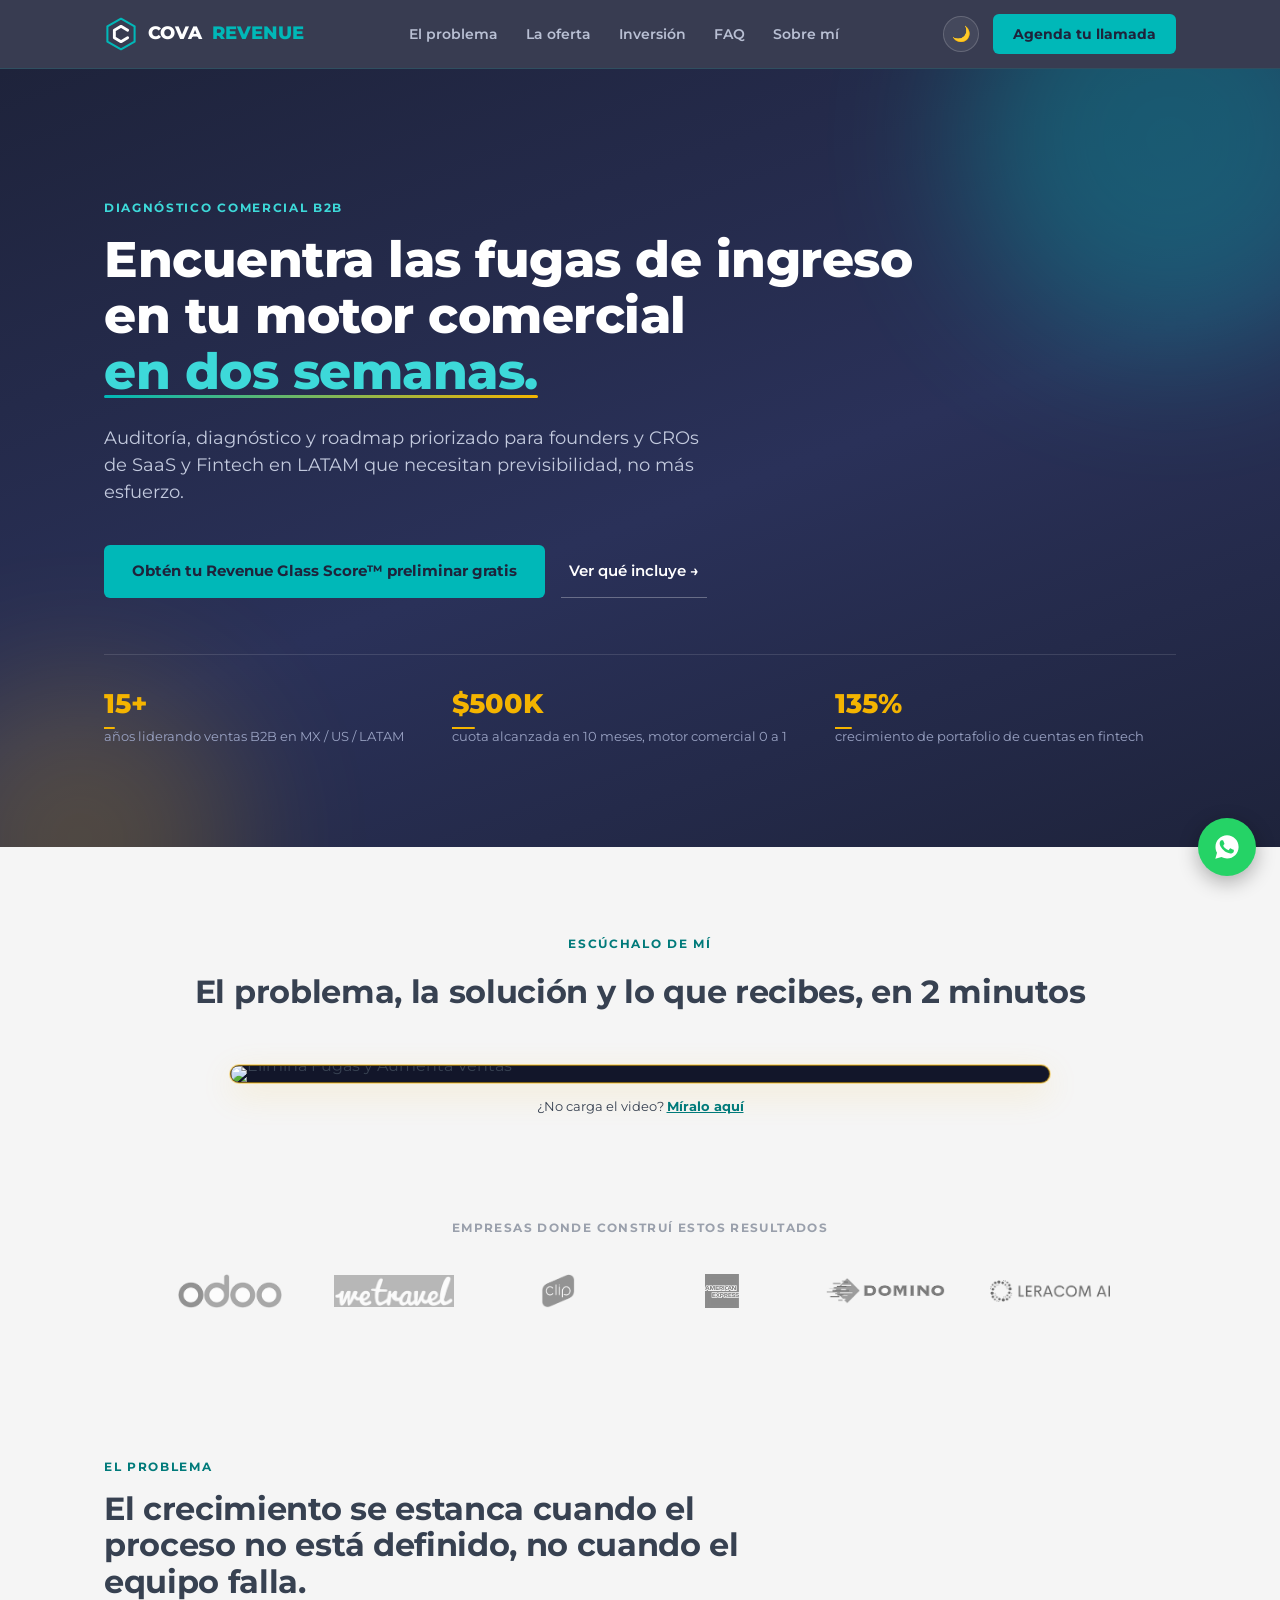
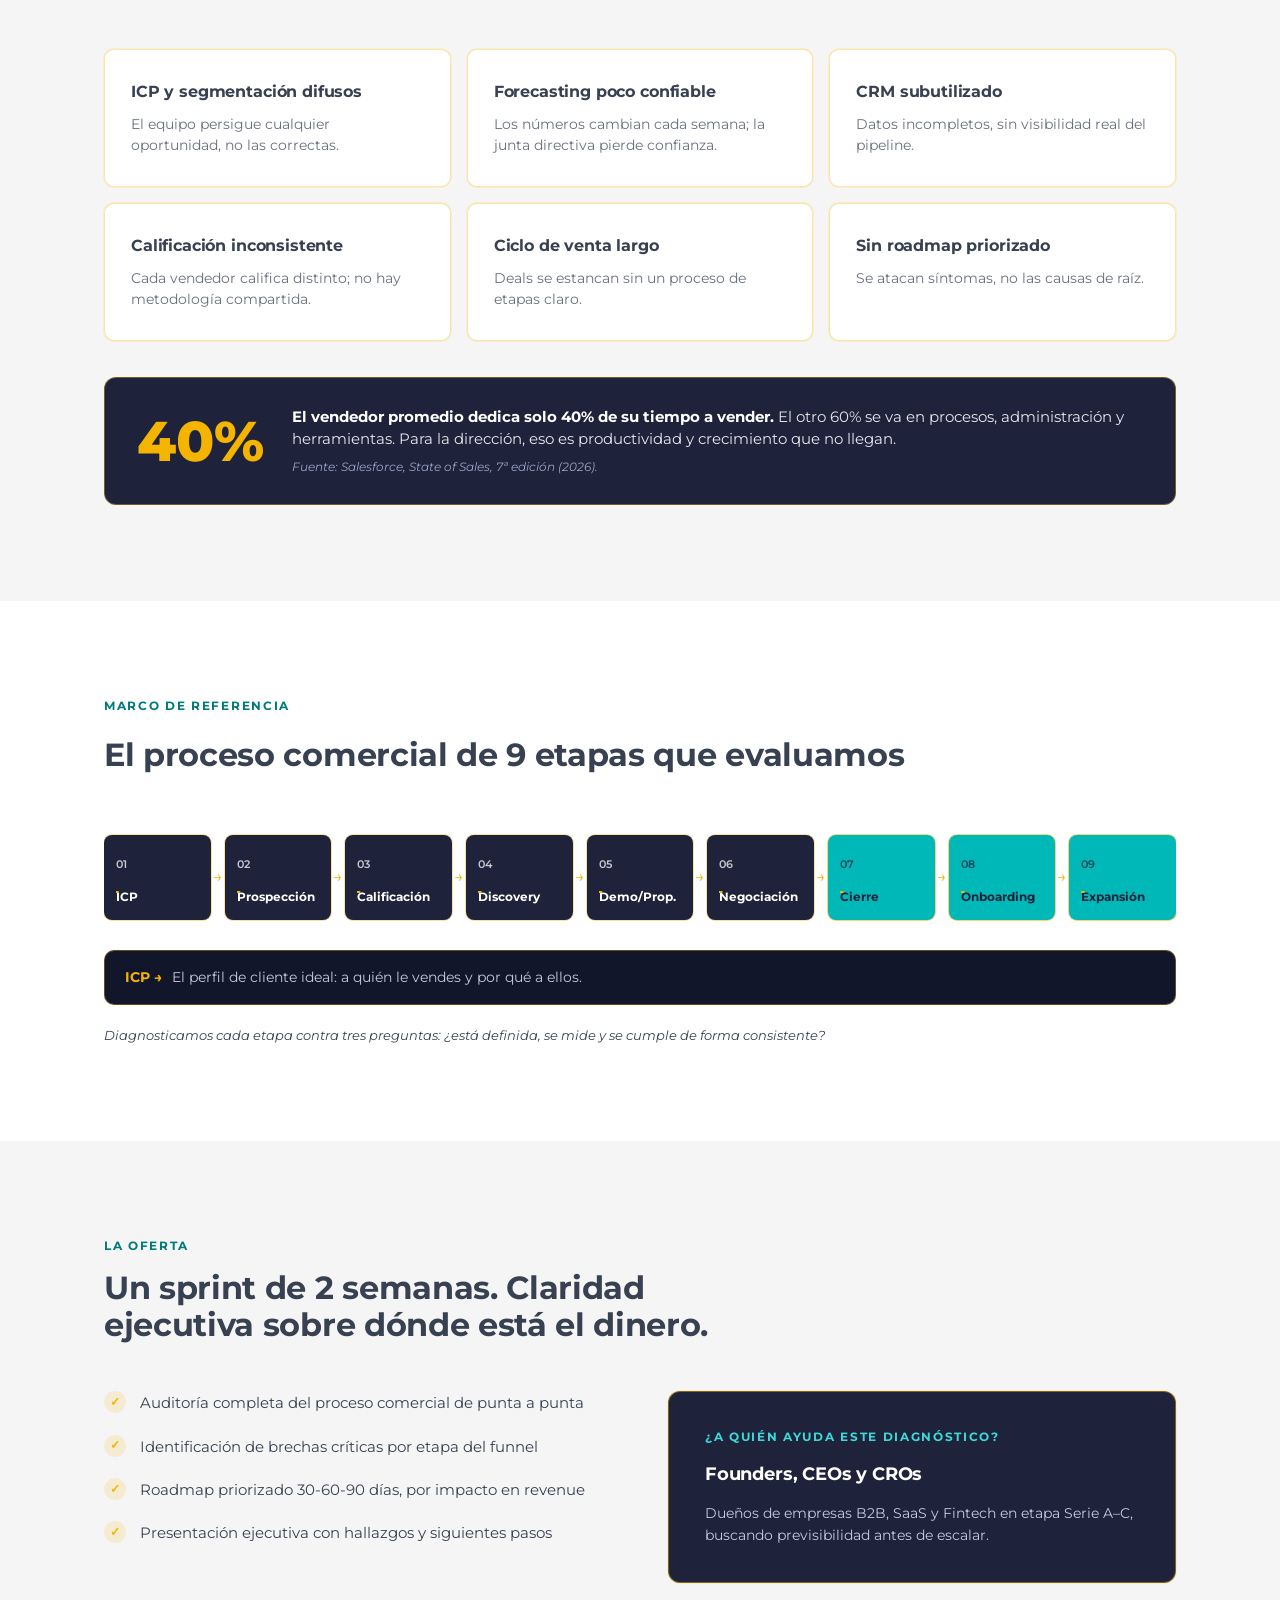
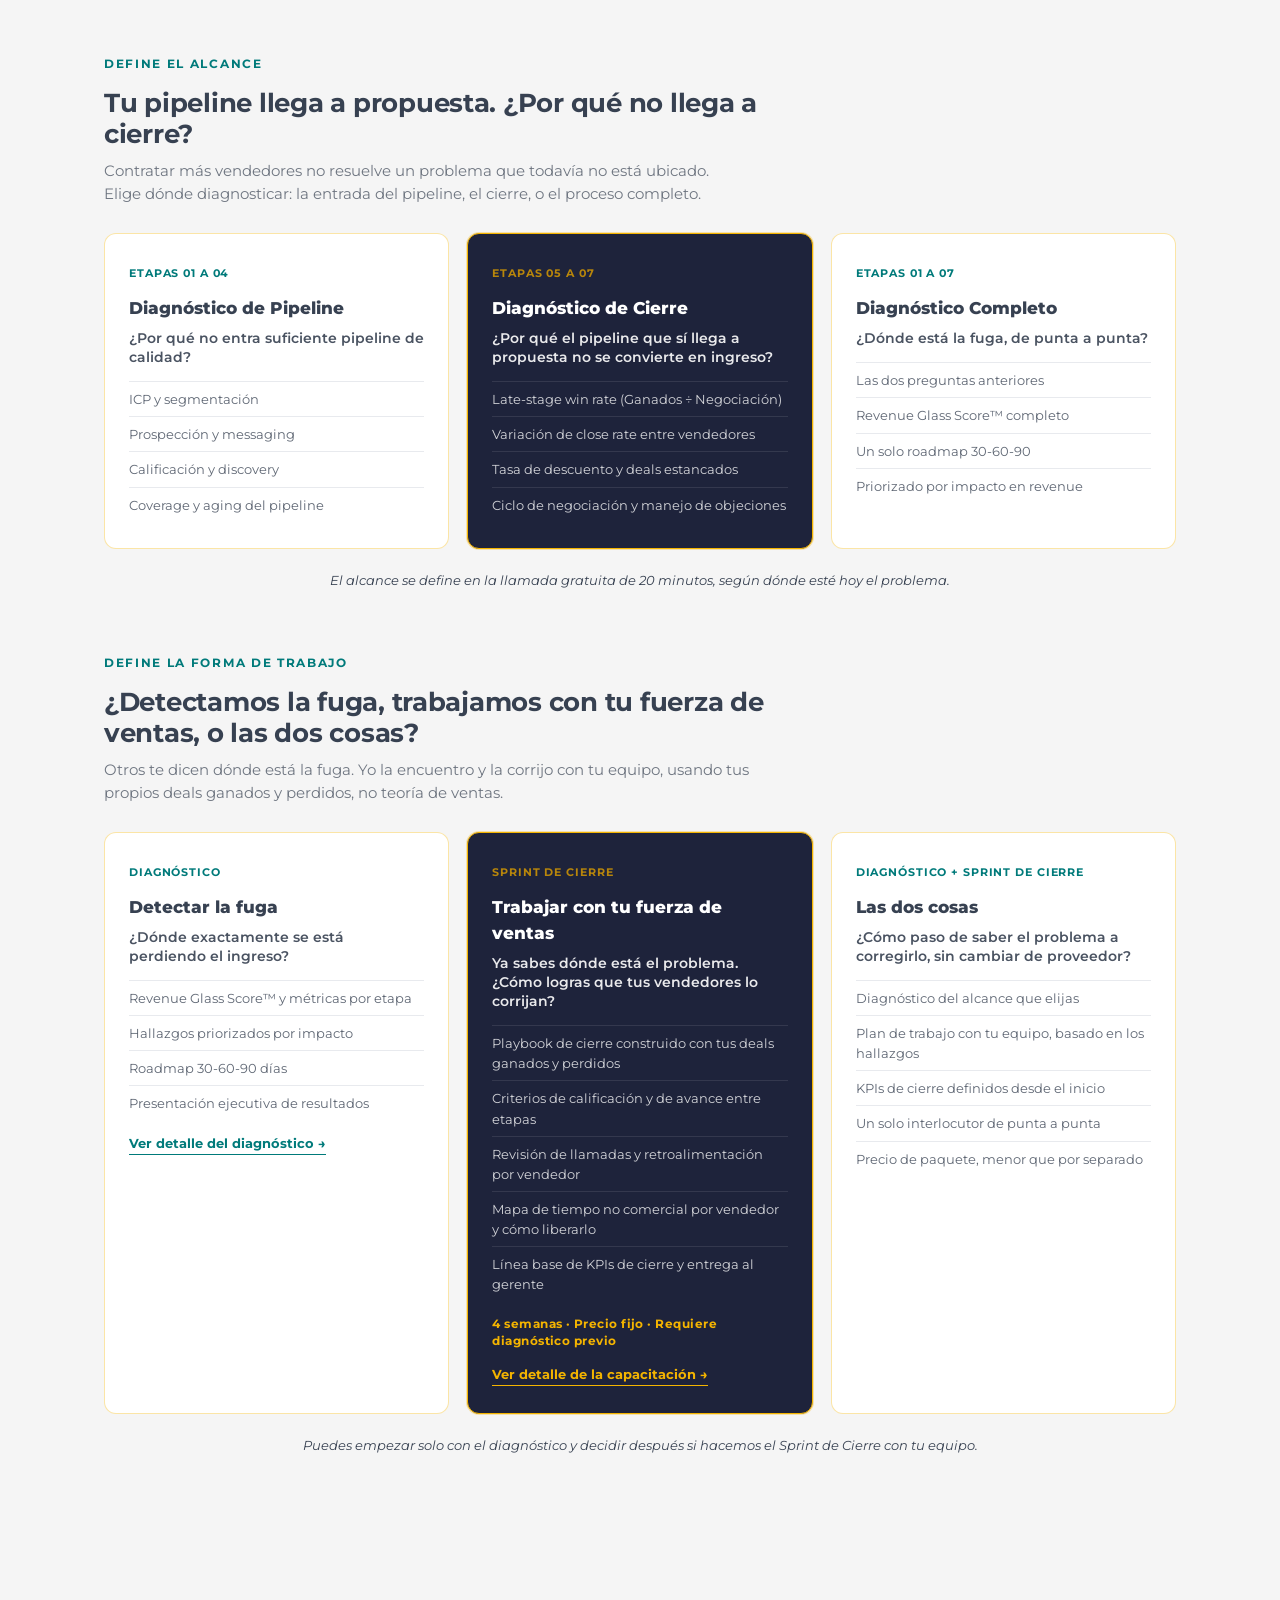
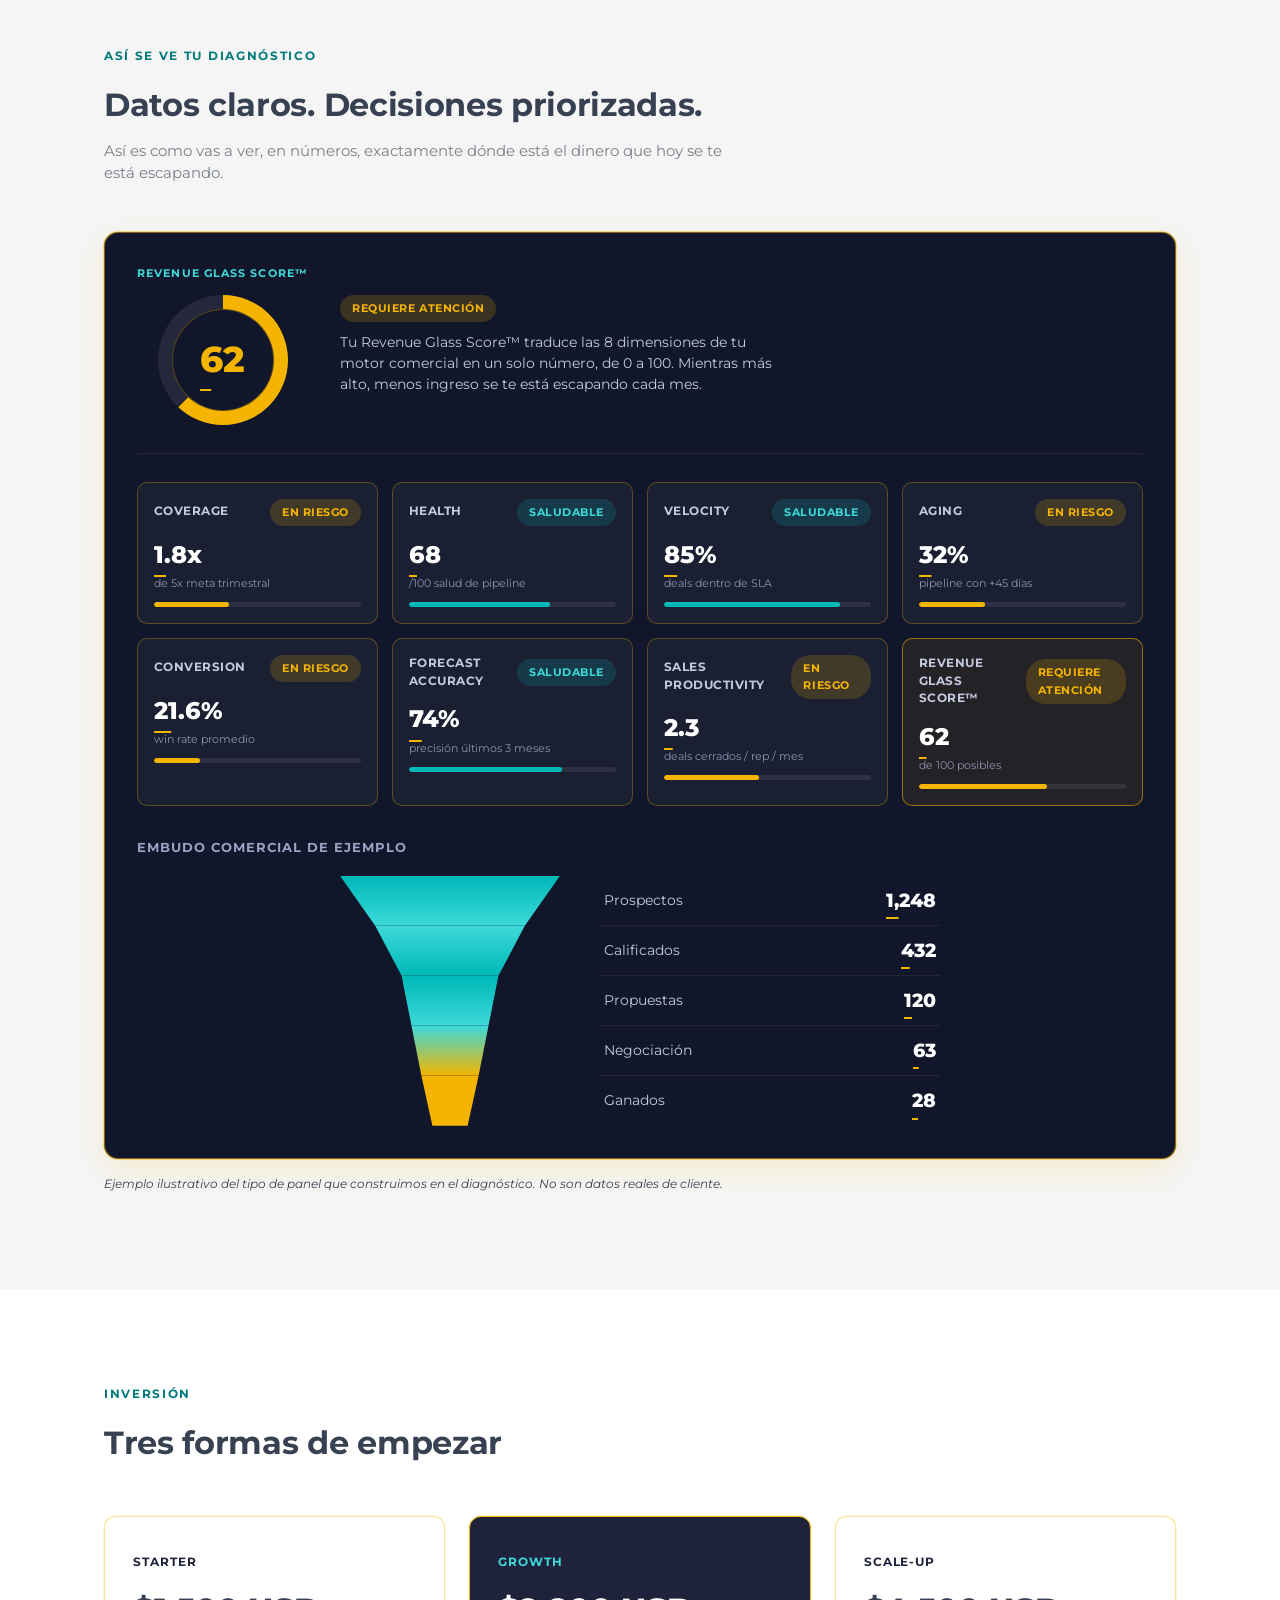
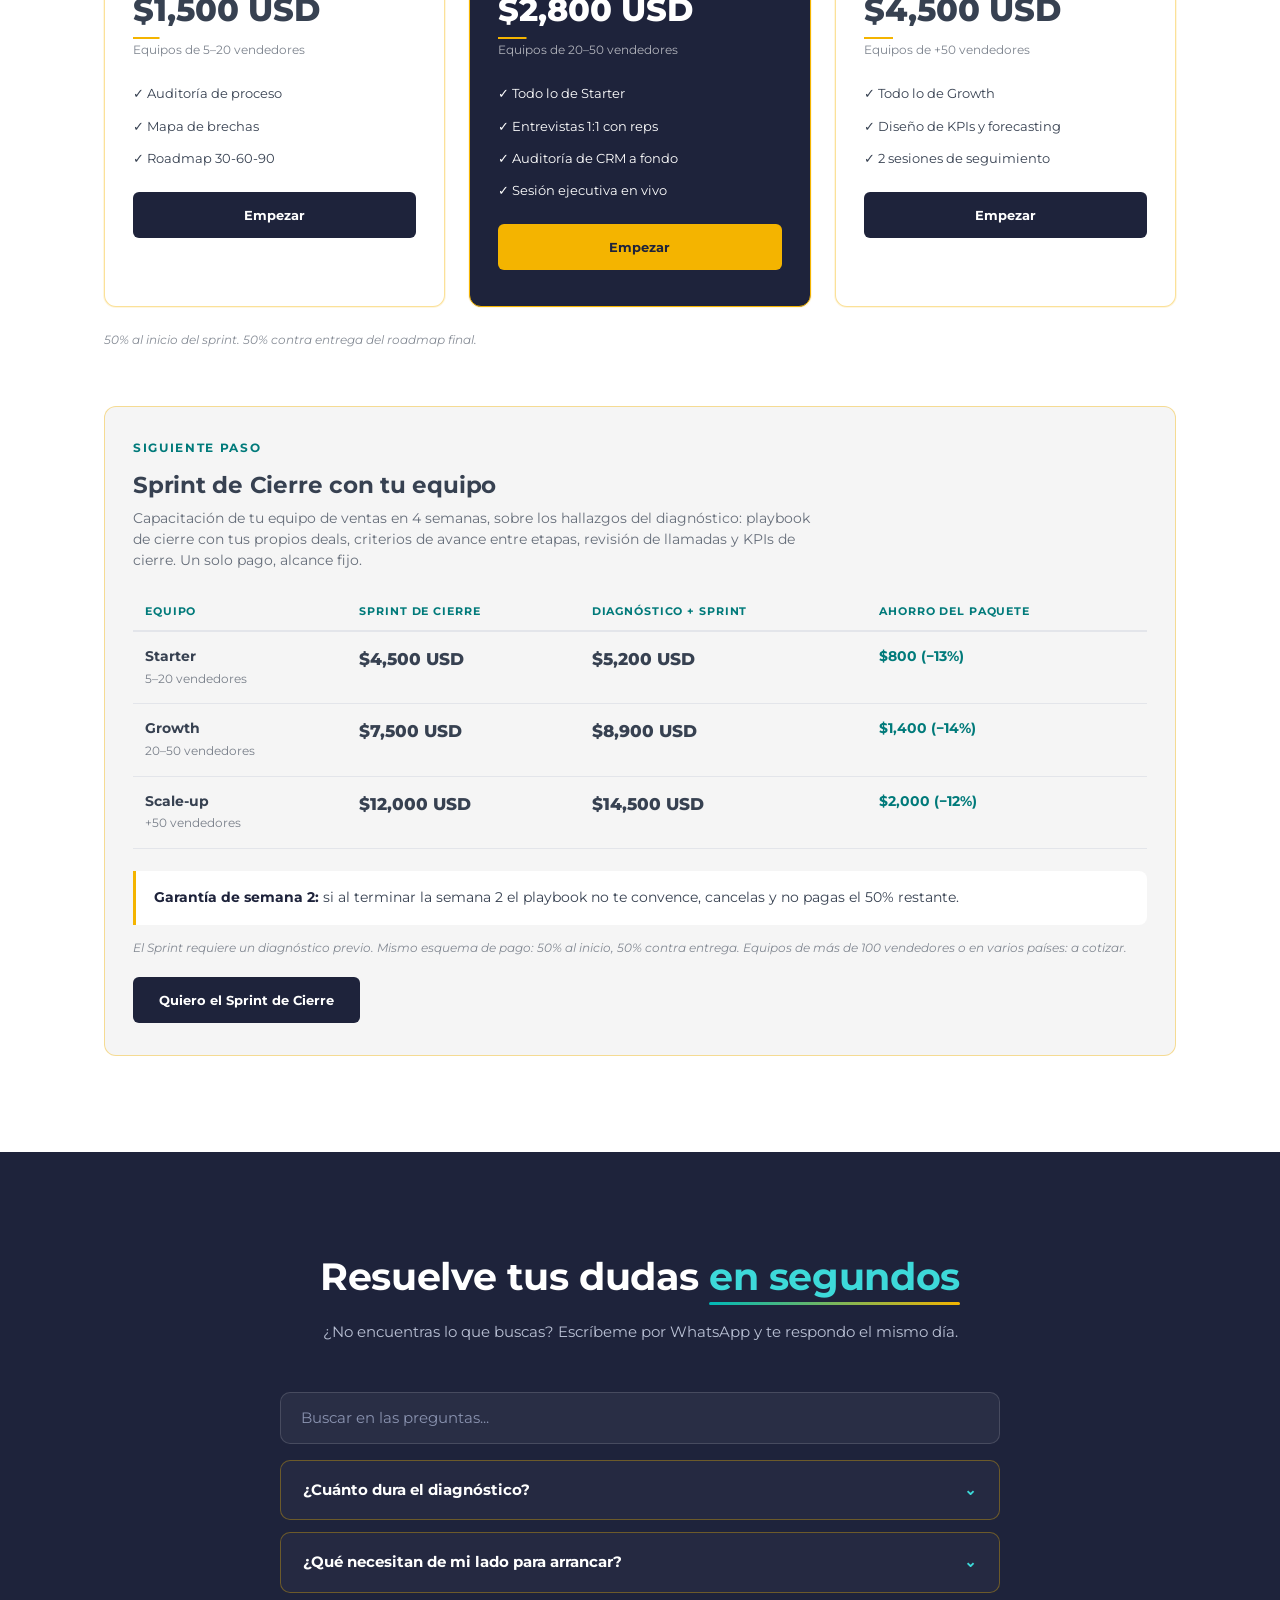
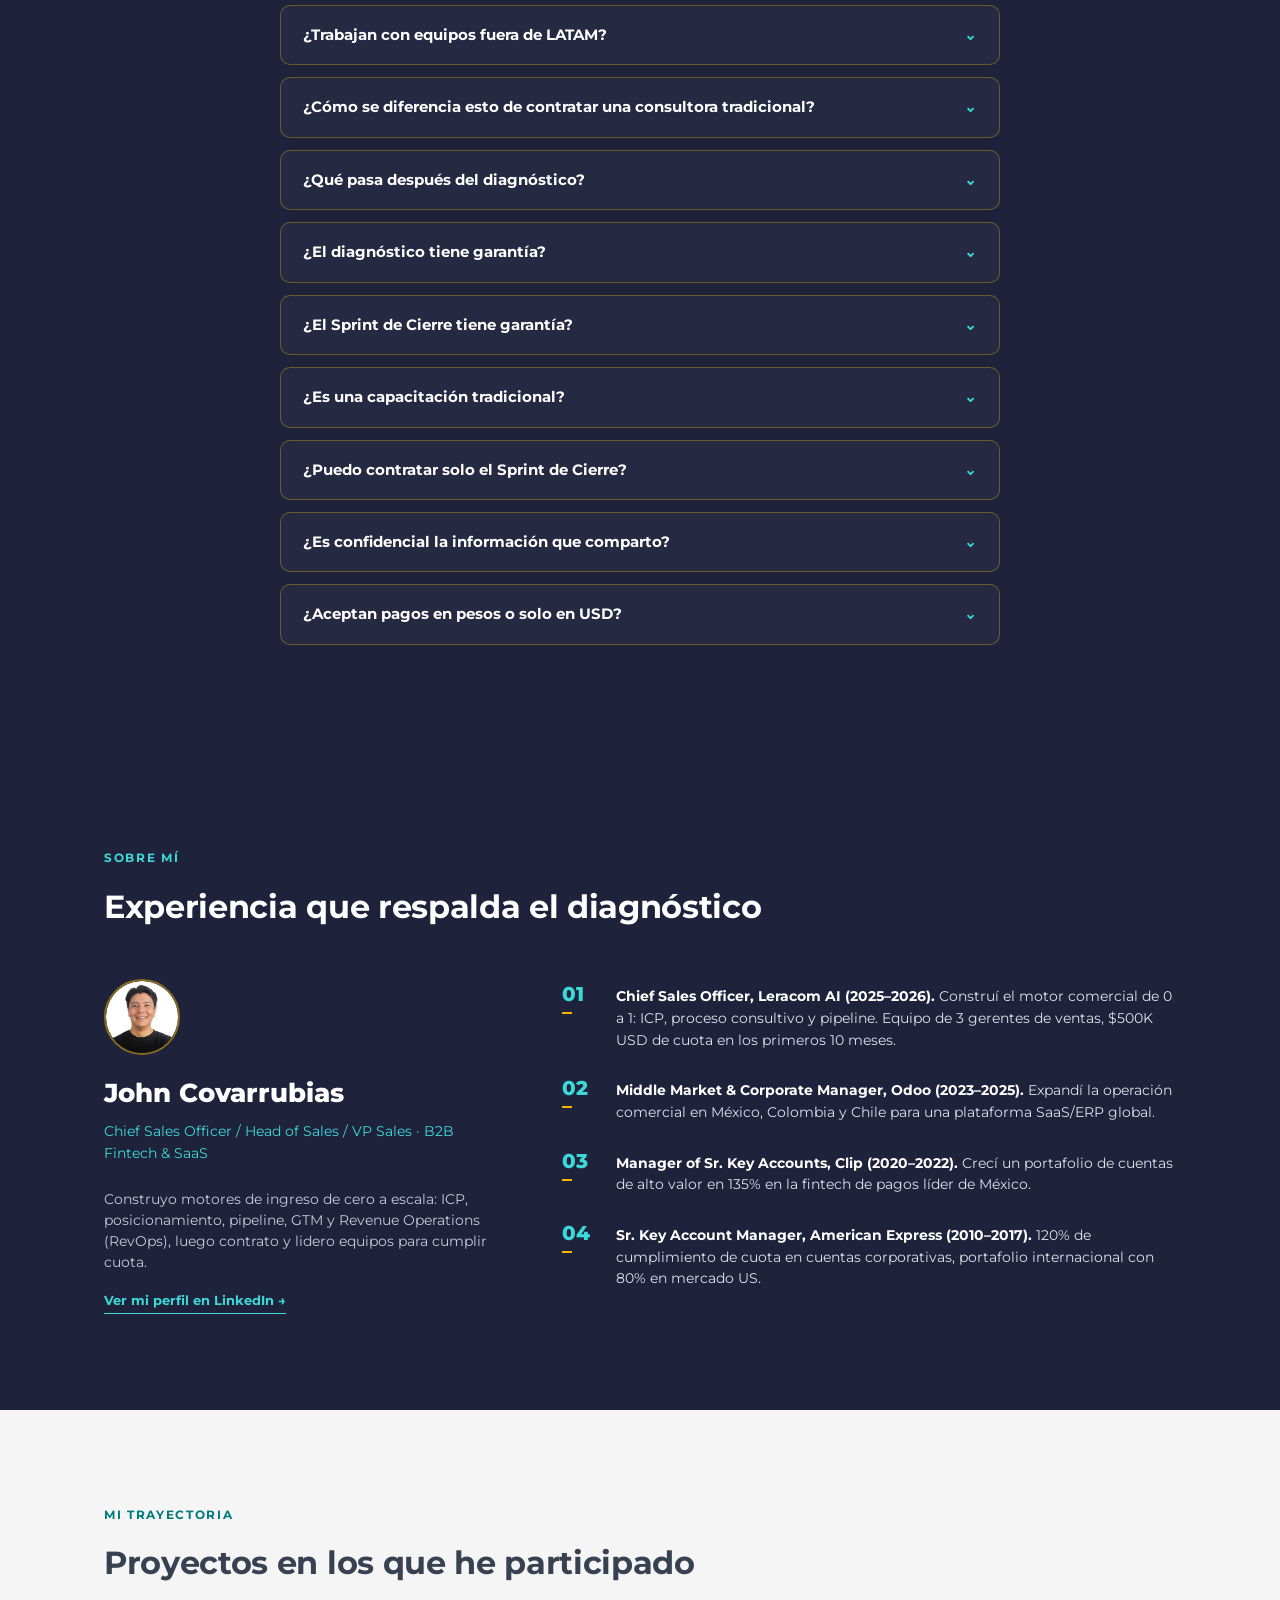
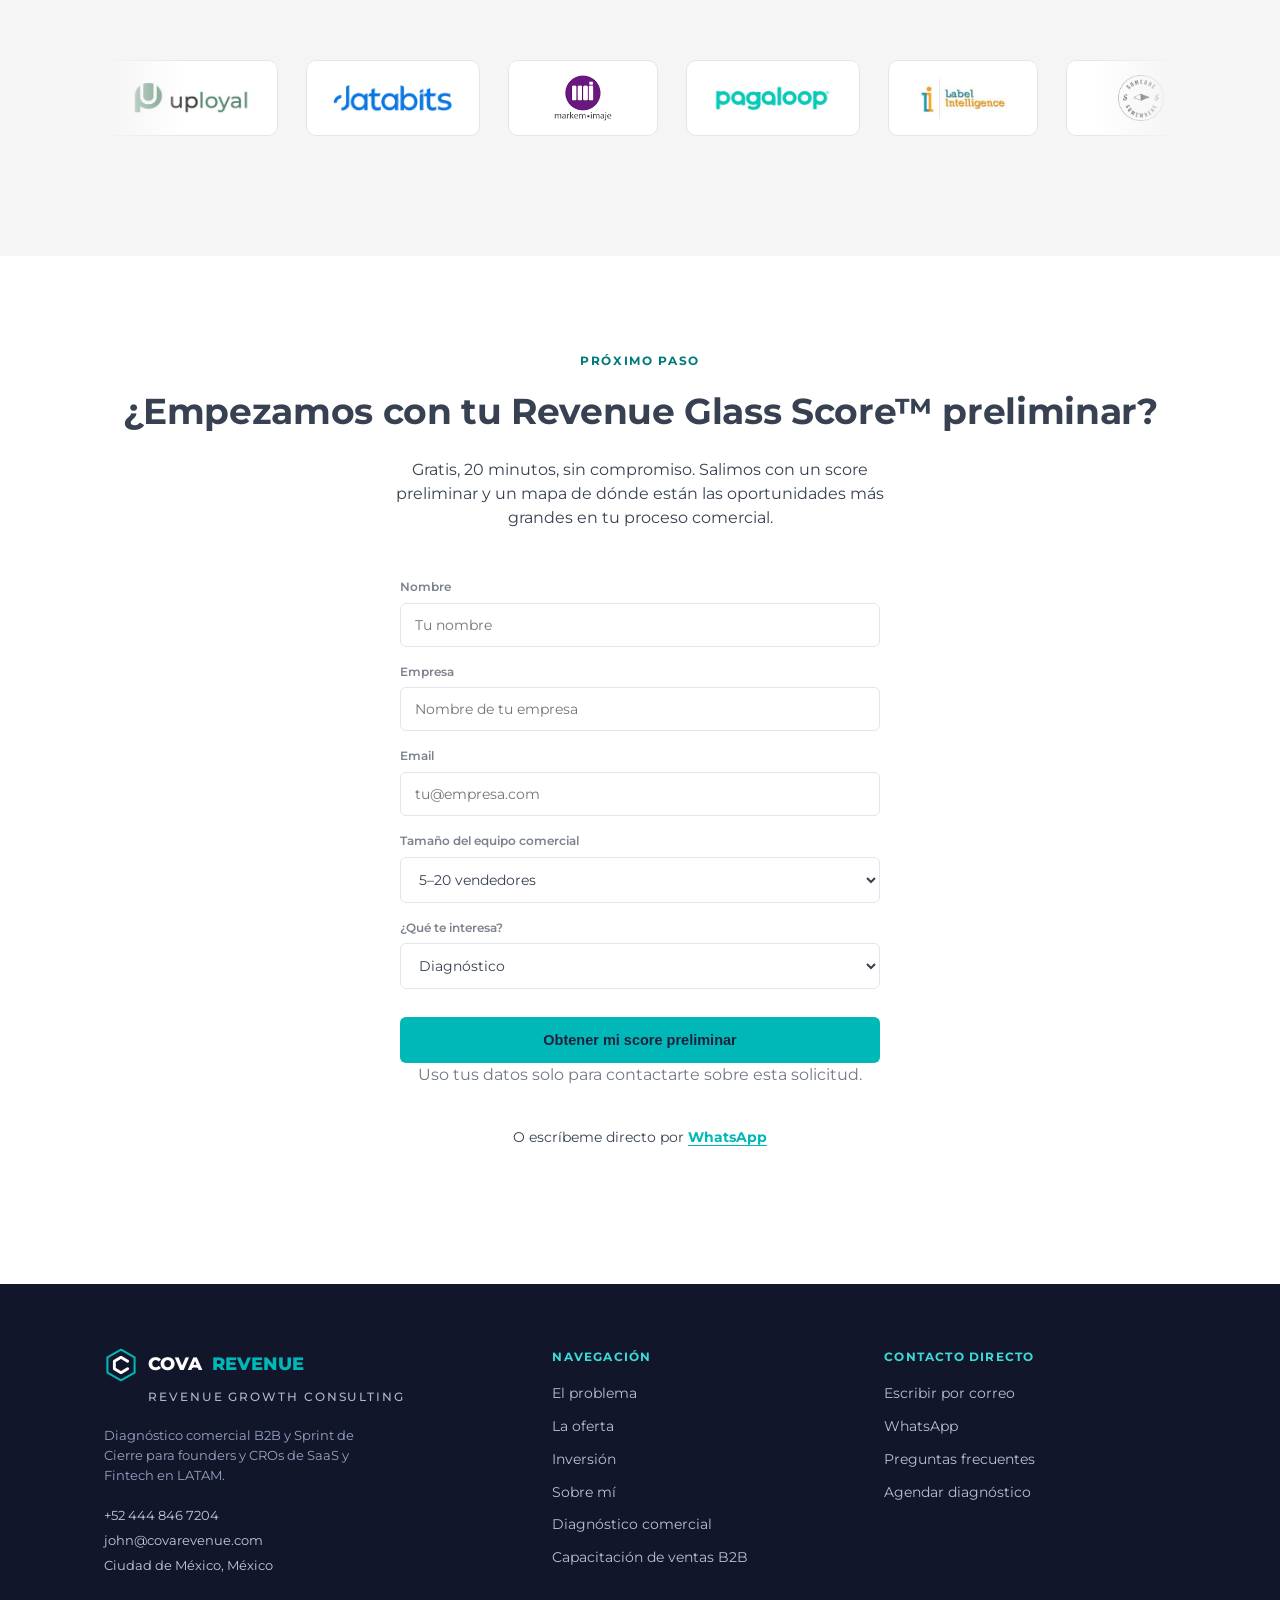
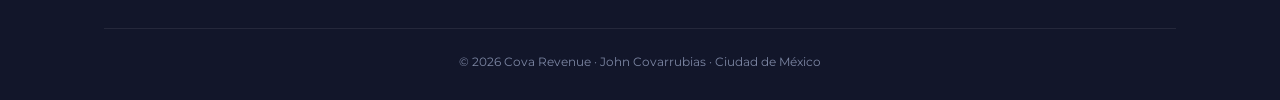
==== commit 2a192bce: "Add service pages for diagnóstico comercial and capacitación de ventas B2B - New /diagnostico-comerc" ====
--- a/index.html
+++ b/index.html
@@ -16,7 +16,7 @@
 <title>Diagnóstico Comercial y Capacitación de Ventas B2B | Cova Revenue</title>
 <meta name="description" content="Diagnóstico comercial B2B y Sprint de Cierre con tu equipo de ventas para SaaS y Fintech en LATAM. Auditoría de pipeline, RevOps, forecast y playbook de cierre con tus propios deals.">
 <meta name="keywords" content="diagnóstico comercial, consultoría comercial, auditoría comercial, revenue operations, RevOps, optimización comercial, estrategia comercial, consultoría de ventas, crecimiento B2B, pipeline de ventas, forecast comercial, proceso comercial, motor comercial, sales consulting, sales audit">
-<link rel="canonical" href="https://covarevenue.com/">
+<link rel="canonical" href="https://www.covarevenue.com/">
 
 <link rel="icon" type="image/png" sizes="16x16" href="/favicon-16.png">
 <link rel="icon" type="image/png" sizes="32x32" href="/favicon-32.png">
@@ -28,7 +28,7 @@
 <meta property="og:title" content="Diagnóstico Comercial y Capacitación de Ventas B2B | Cova Revenue">
 <meta property="og:description" content="Encuentra las fugas de ingreso en tu motor comercial en dos semanas. Diagnóstico y consultoría comercial B2B, Revenue Operations para SaaS y Fintech en LATAM.">
 <meta property="og:image" content="https://covarevenue.com/og-image.png">
-<meta property="og:url" content="https://covarevenue.com">
+<meta property="og:url" content="https://www.covarevenue.com/">
 <meta property="og:type" content="website">
 <meta property="og:locale" content="es_MX">
 
@@ -46,7 +46,7 @@
   "@type": "ProfessionalService",
   "name": "Cova Revenue",
   "alternateName": "Cova Revenue - Revenue Growth Consulting",
-  "url": "https://covarevenue.com",
+  "url": "https://www.covarevenue.com/",
   "logo": "https://covarevenue.com/favicon-192.png",
   "image": "https://covarevenue.com/og-image.png",
   "description": "Diagnóstico y consultoría comercial B2B para founders y CROs de SaaS y Fintech en LATAM. Auditoría de pipeline, Revenue Operations y forecast.",
@@ -323,6 +323,8 @@
   .scope-featured li{border-top-color:rgba(255,255,255,0.12);}
   .scope-note{margin-top:22px; font-size:12.5px; opacity:0.65; font-style:italic; text-align:center;}
   @media (max-width:900px){.scope-grid{grid-template-columns:1fr;} .scope-head{margin-top:52px;}}
+  .scope-more{display:inline-block; margin-top:14px; font-size:12.5px; font-weight:700; color:var(--kicker-color); border-bottom:1px solid currentColor;}
+  .scope-featured .scope-more{color:var(--highlight);}
   .scope-meta{margin-top:14px; font-size:11.5px; font-weight:700; letter-spacing:0.04em; color:var(--highlight);}
   .stat-band{margin-top:36px; display:flex; align-items:center; gap:28px; background:var(--primary); color:#fff; border:1px solid rgba(244,180,0,0.4); border-radius:12px; padding:28px 32px;}
   .stat-band .stat-big{font-size:clamp(40px,6vw,56px); font-weight:800; color:var(--highlight); line-height:1; flex-shrink:0;}
@@ -590,6 +592,7 @@
           <li>Roadmap 30-60-90 días</li>
           <li>Presentación ejecutiva de resultados</li>
         </ul>
+        <a class="scope-more" href="/diagnostico-comercial/">Ver detalle del diagnóstico →</a>
       </div>
       <div class="scope-card scope-featured reveal">
         <div class="scope-tag scope-tag-gold">Sprint de Cierre</div>
@@ -603,6 +606,7 @@
           <li>Línea base de KPIs de cierre y entrega al gerente</li>
         </ul>
         <div class="scope-meta">4 semanas · Precio fijo · Requiere diagnóstico previo</div>
+        <a class="scope-more" href="/capacitacion-ventas-b2b/">Ver detalle de la capacitación →</a>
       </div>
       <div class="scope-card reveal">
         <div class="scope-tag">Diagnóstico + Sprint de Cierre</div>
@@ -928,6 +932,8 @@
         <a href="#oferta">La oferta</a>
         <a href="#inversion">Inversión</a>
         <a href="#sobre-mi">Sobre mí</a>
+        <a href="/diagnostico-comercial/">Diagnóstico comercial</a>
+        <a href="/capacitacion-ventas-b2b/">Capacitación de ventas B2B</a>
       </div>
       <div class="footer-col">
         <h4>Contacto directo</h4>
@@ -1052,6 +1058,13 @@
   }
   // Footer link: still tries mailto, and also copies the address so it works without a mail app
   document.getElementById('mailLink').addEventListener('click', copyEmail);
+
+  // Preselect interest from service pages (?interes=...)
+  try{
+    var qi = new URLSearchParams(location.search).get('interes');
+    var sel0 = document.getElementById('interest');
+    if(qi && sel0 && Array.prototype.some.call(sel0.options, function(o){ return o.value === qi; })) sel0.value = qi;
+  }catch(err){}
 
   // Preselect interest when a Sprint CTA is clicked
   document.querySelectorAll('[data-interest]').forEach(function(a){
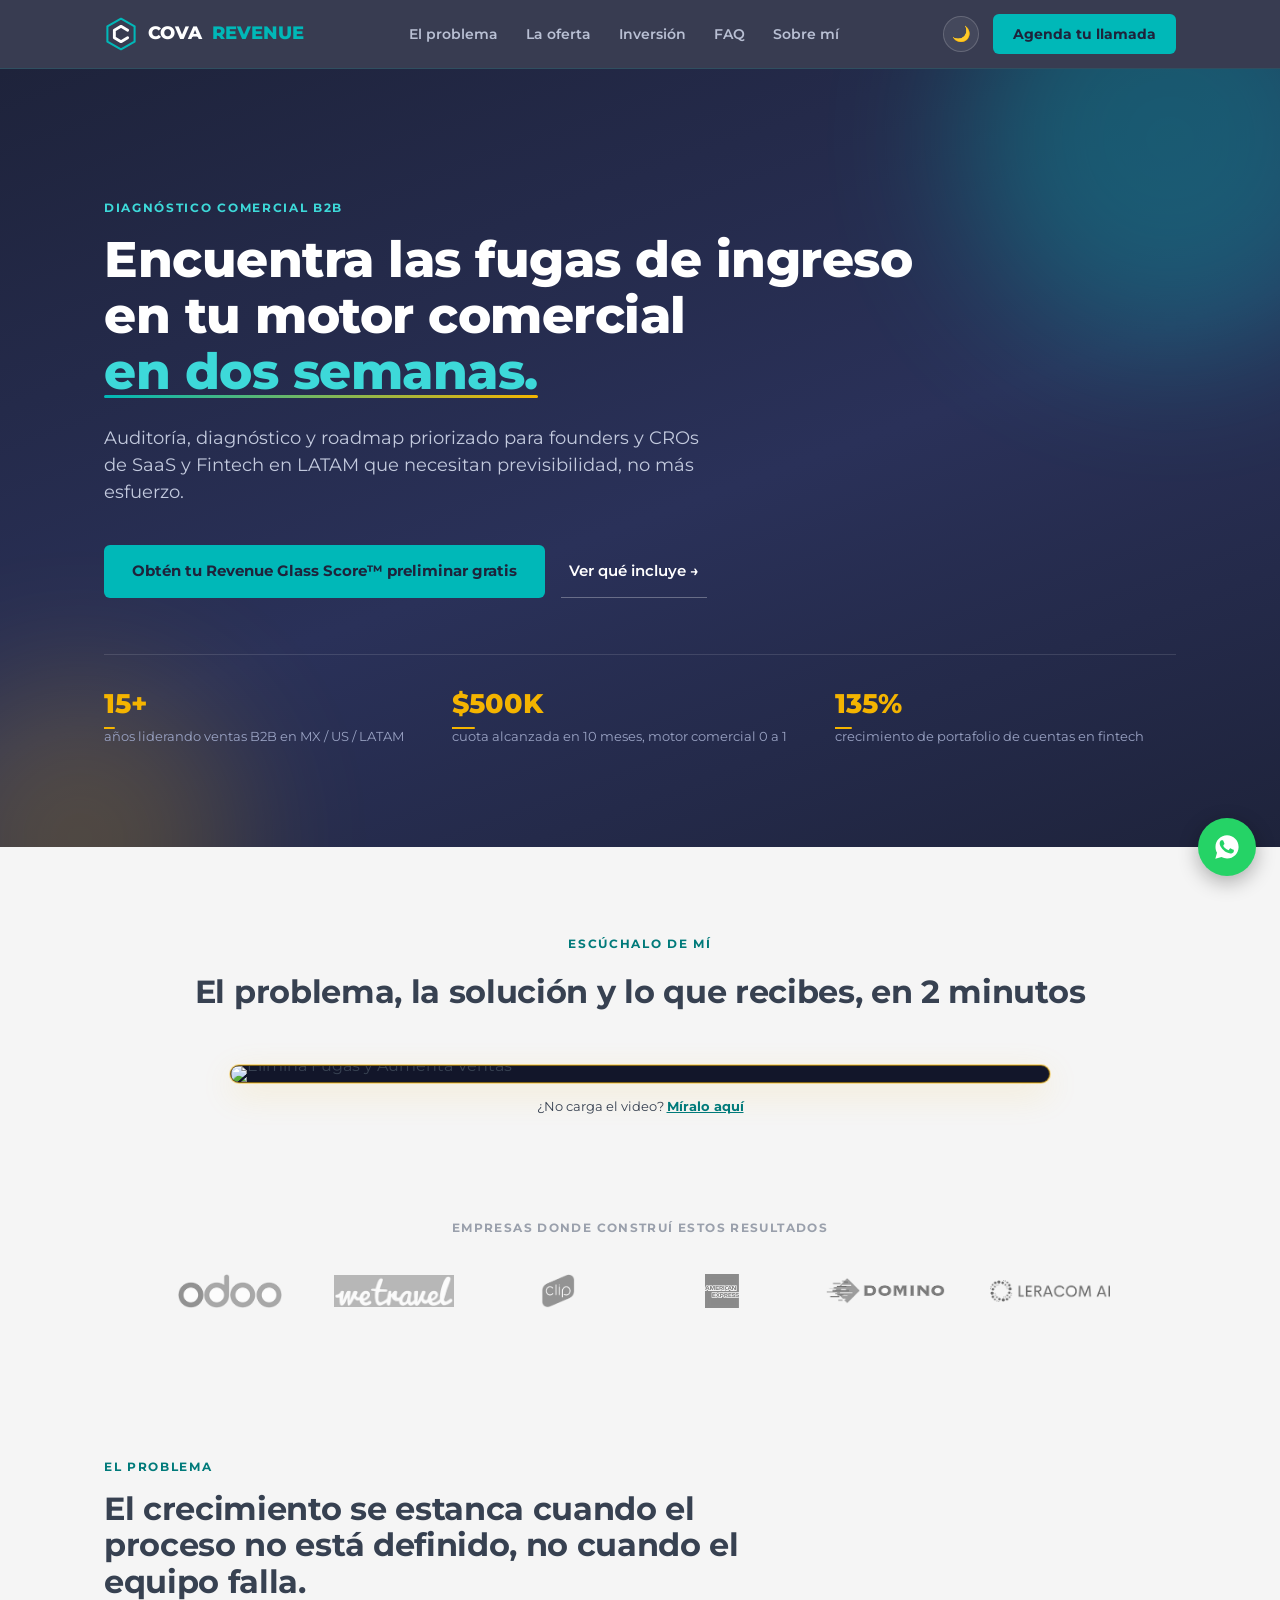
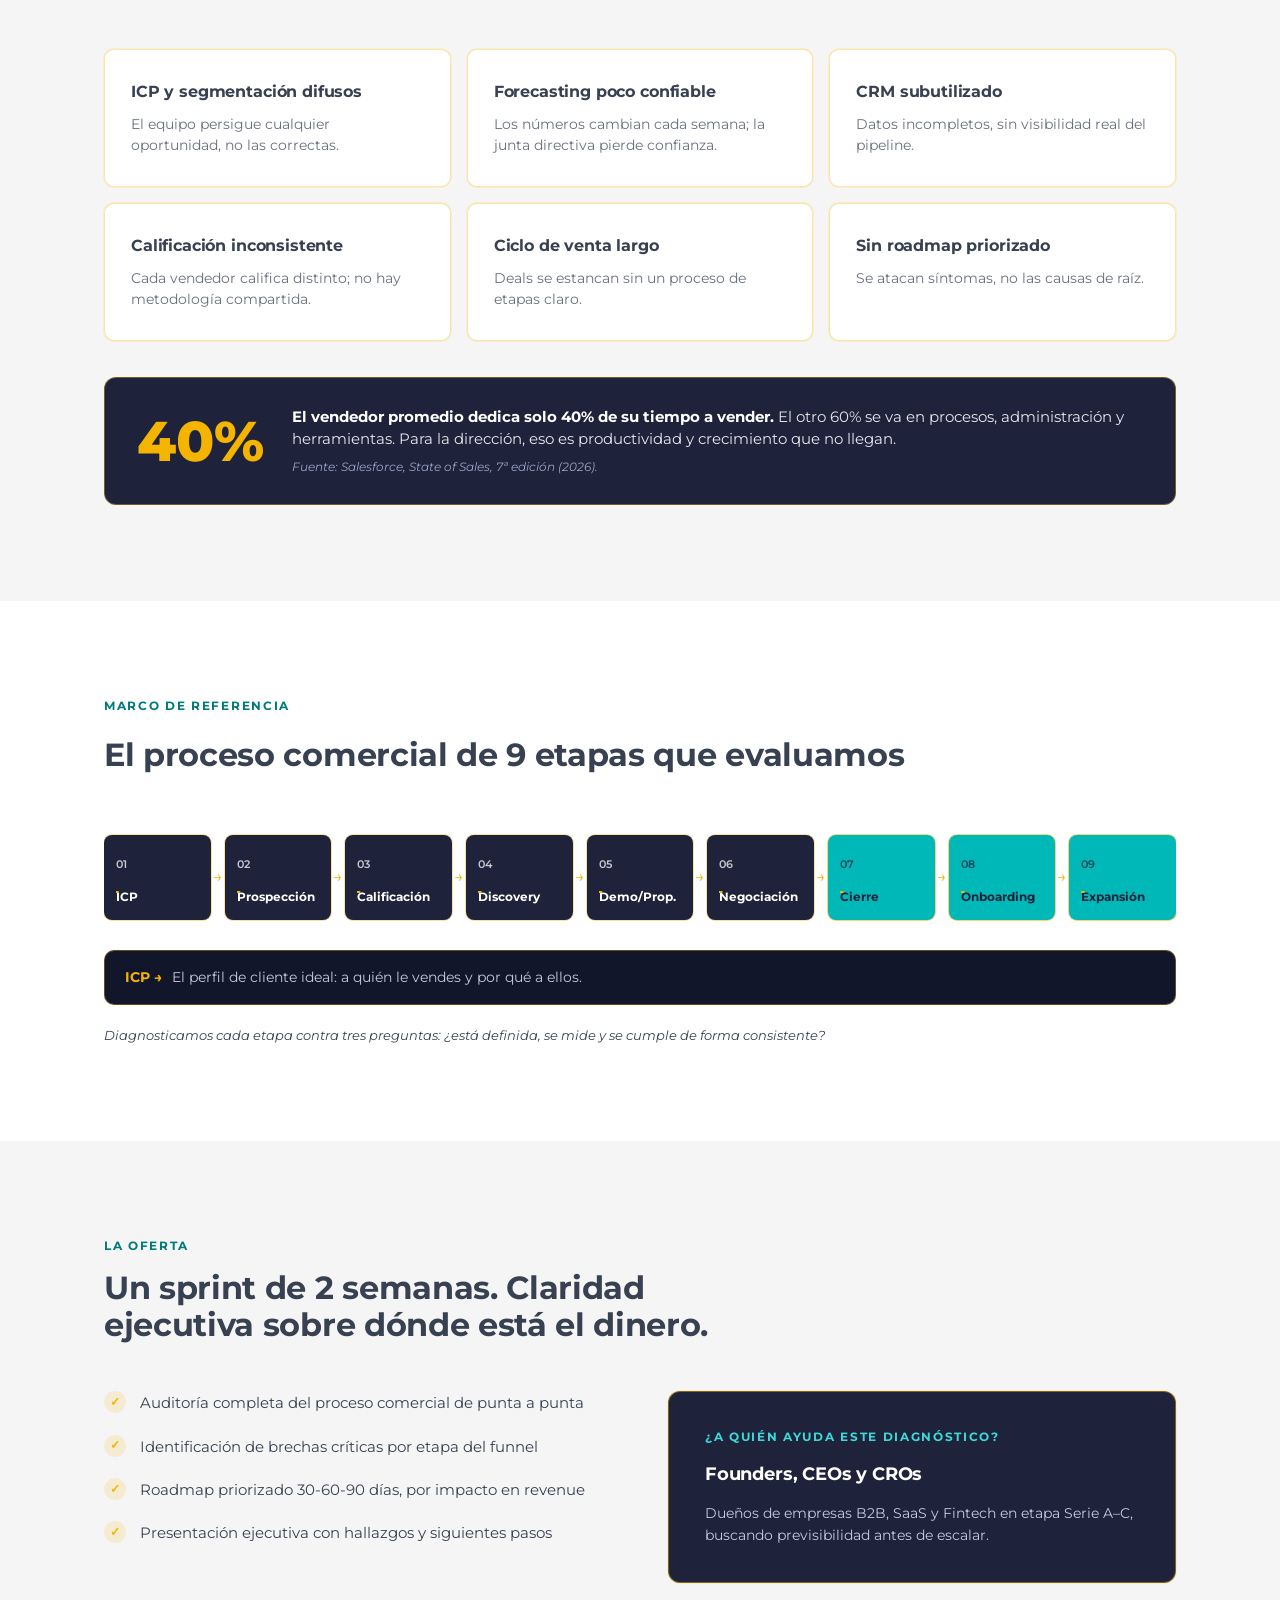
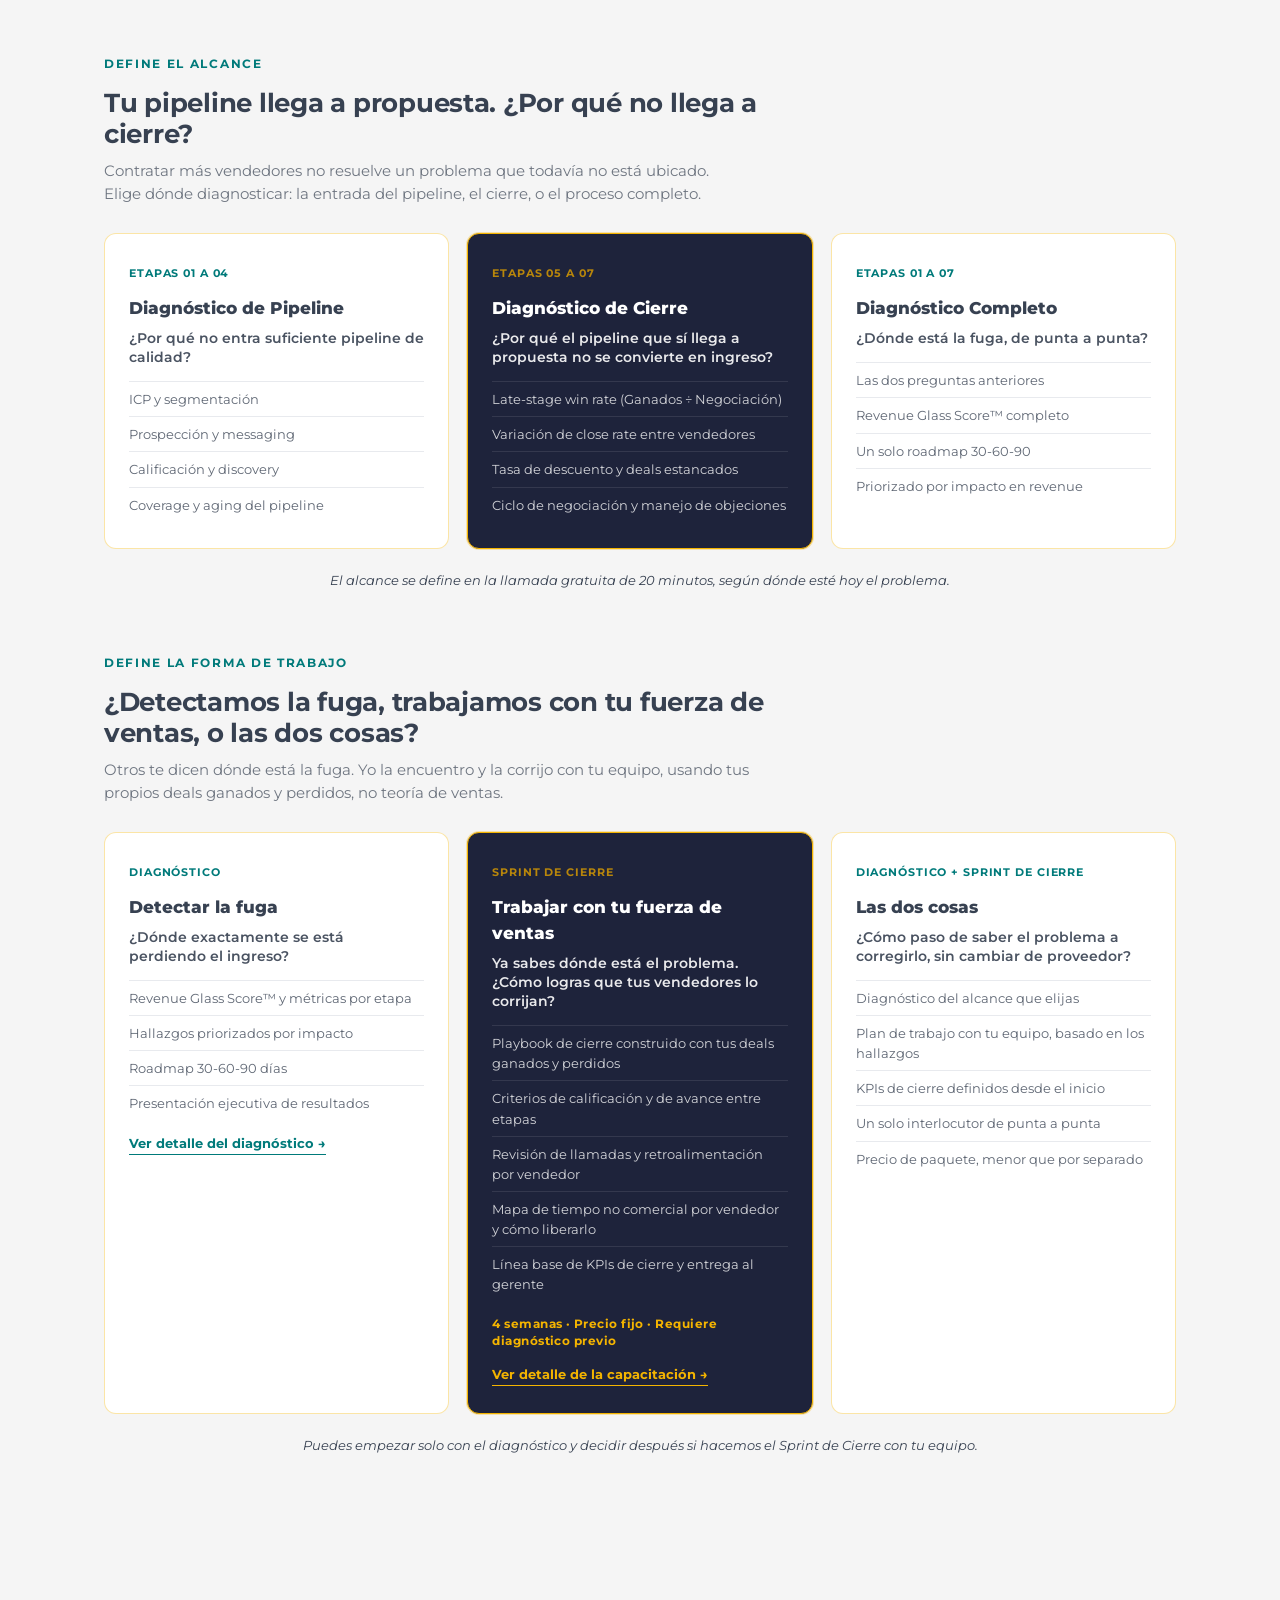
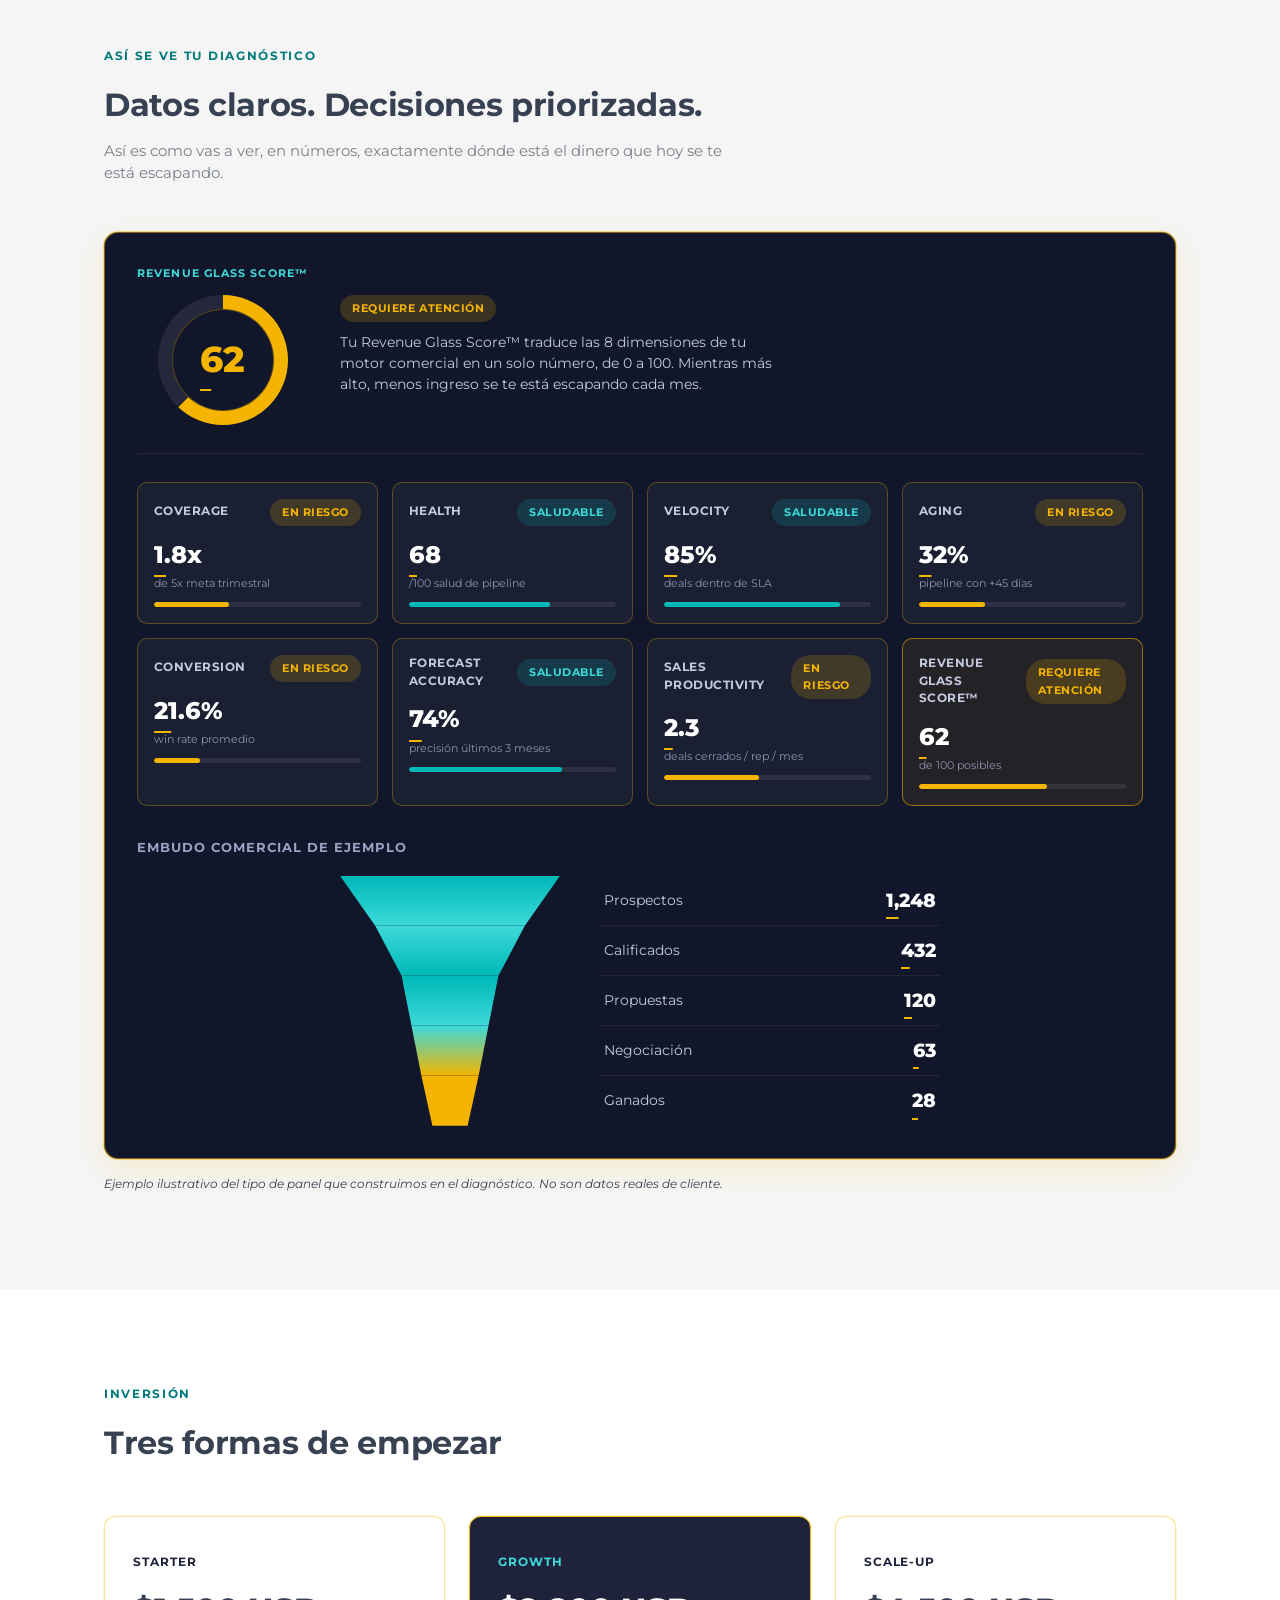
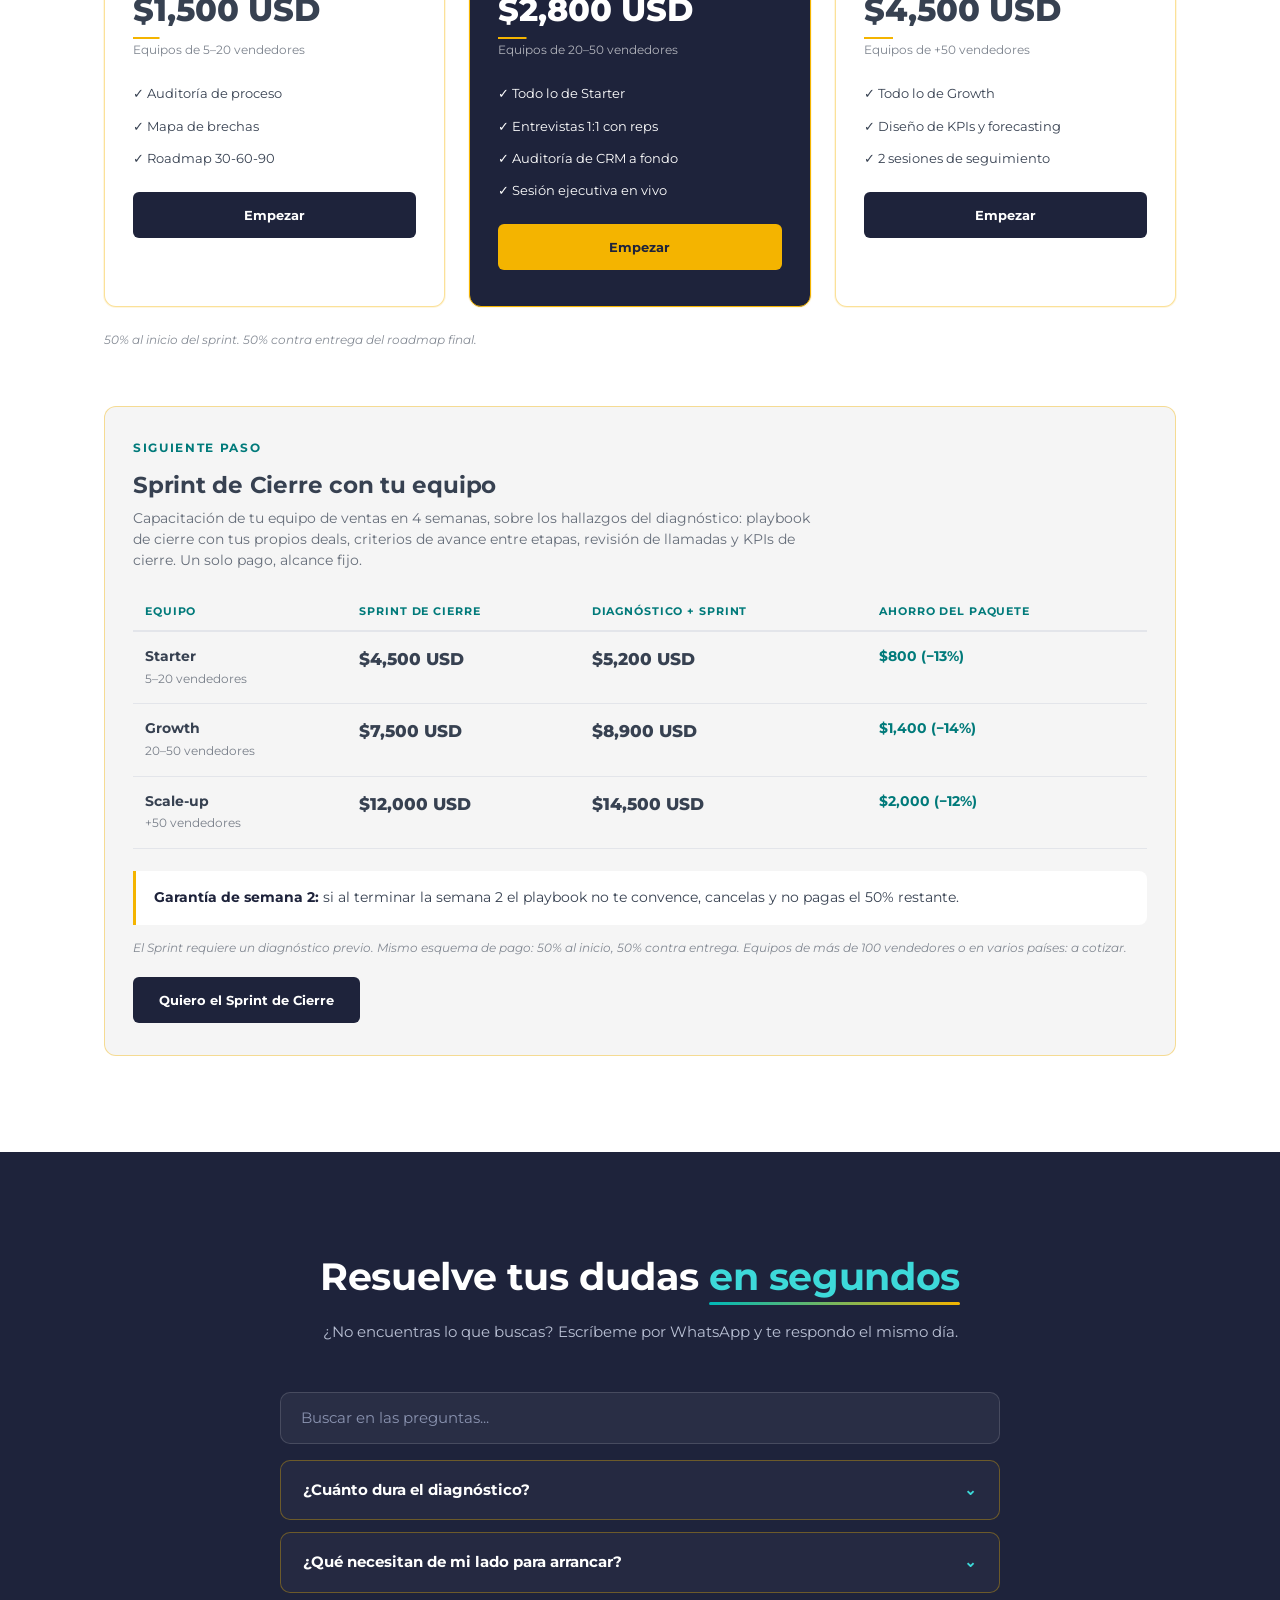
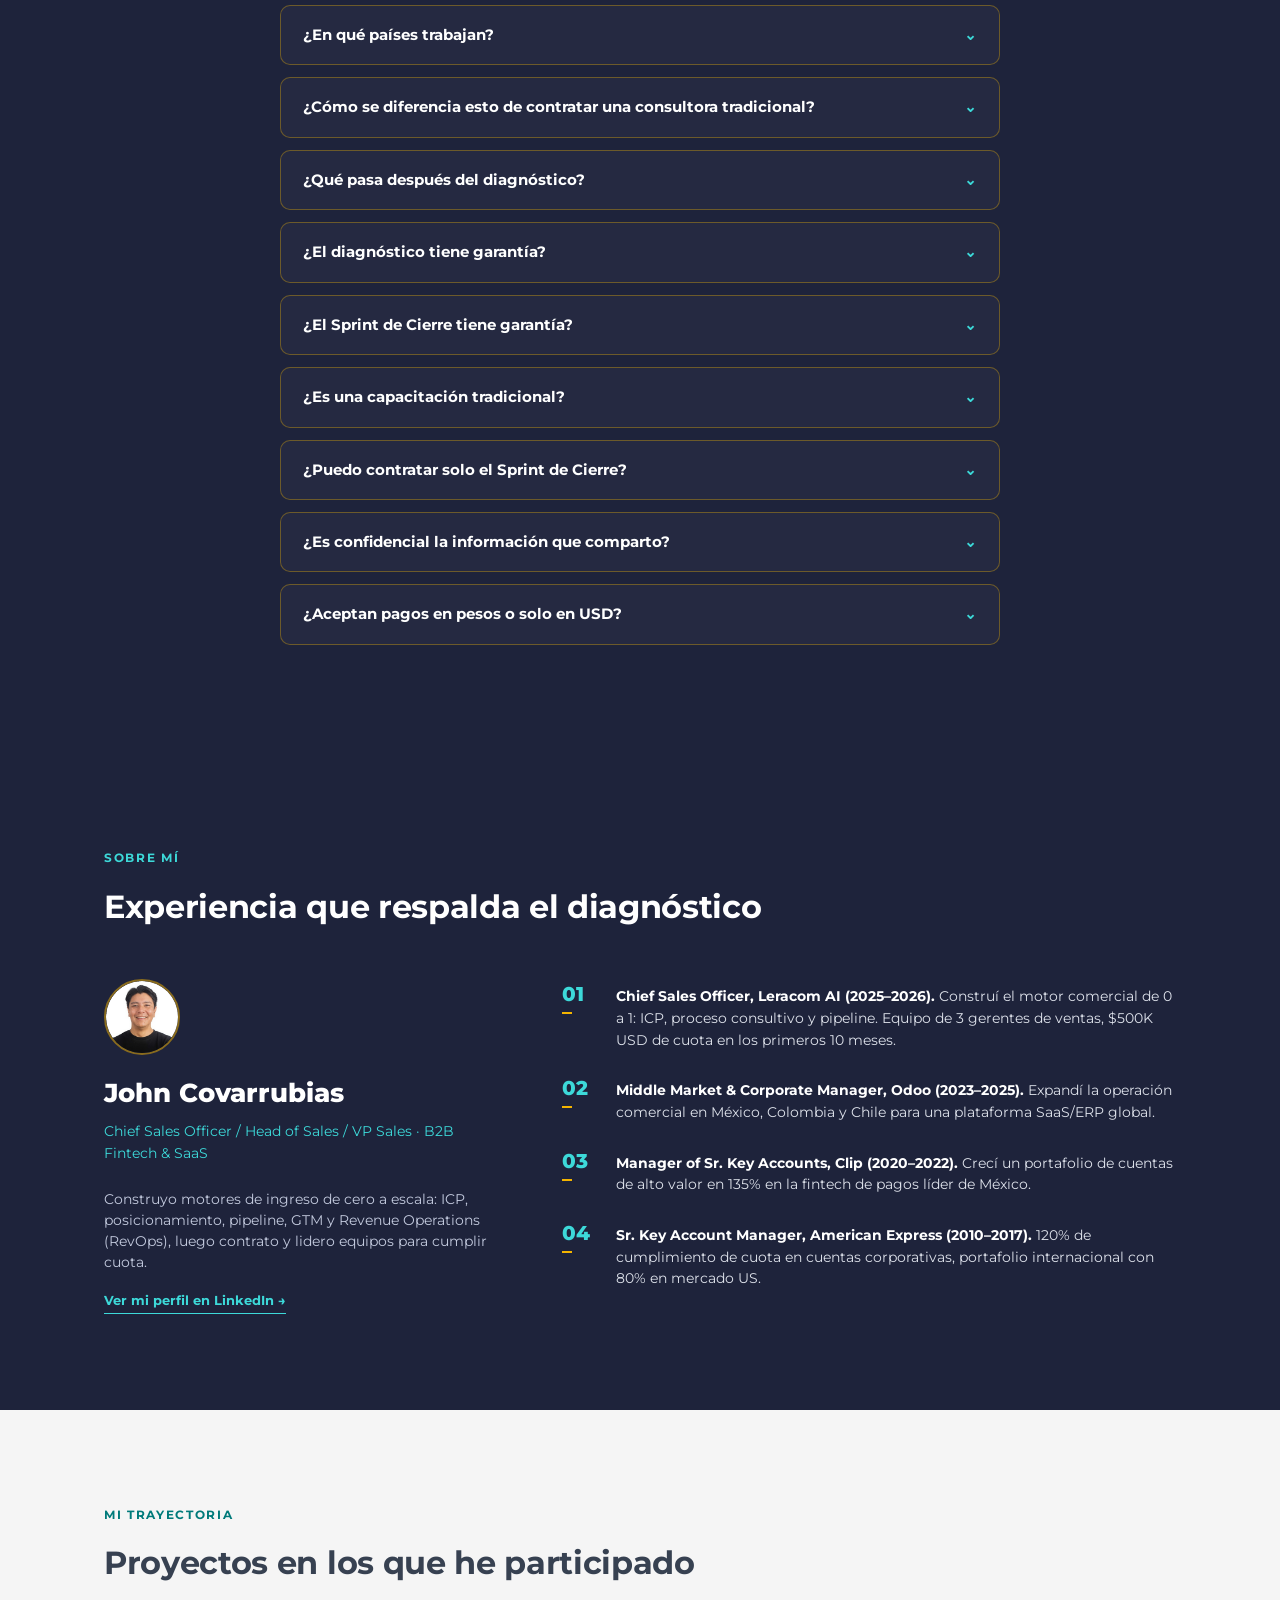
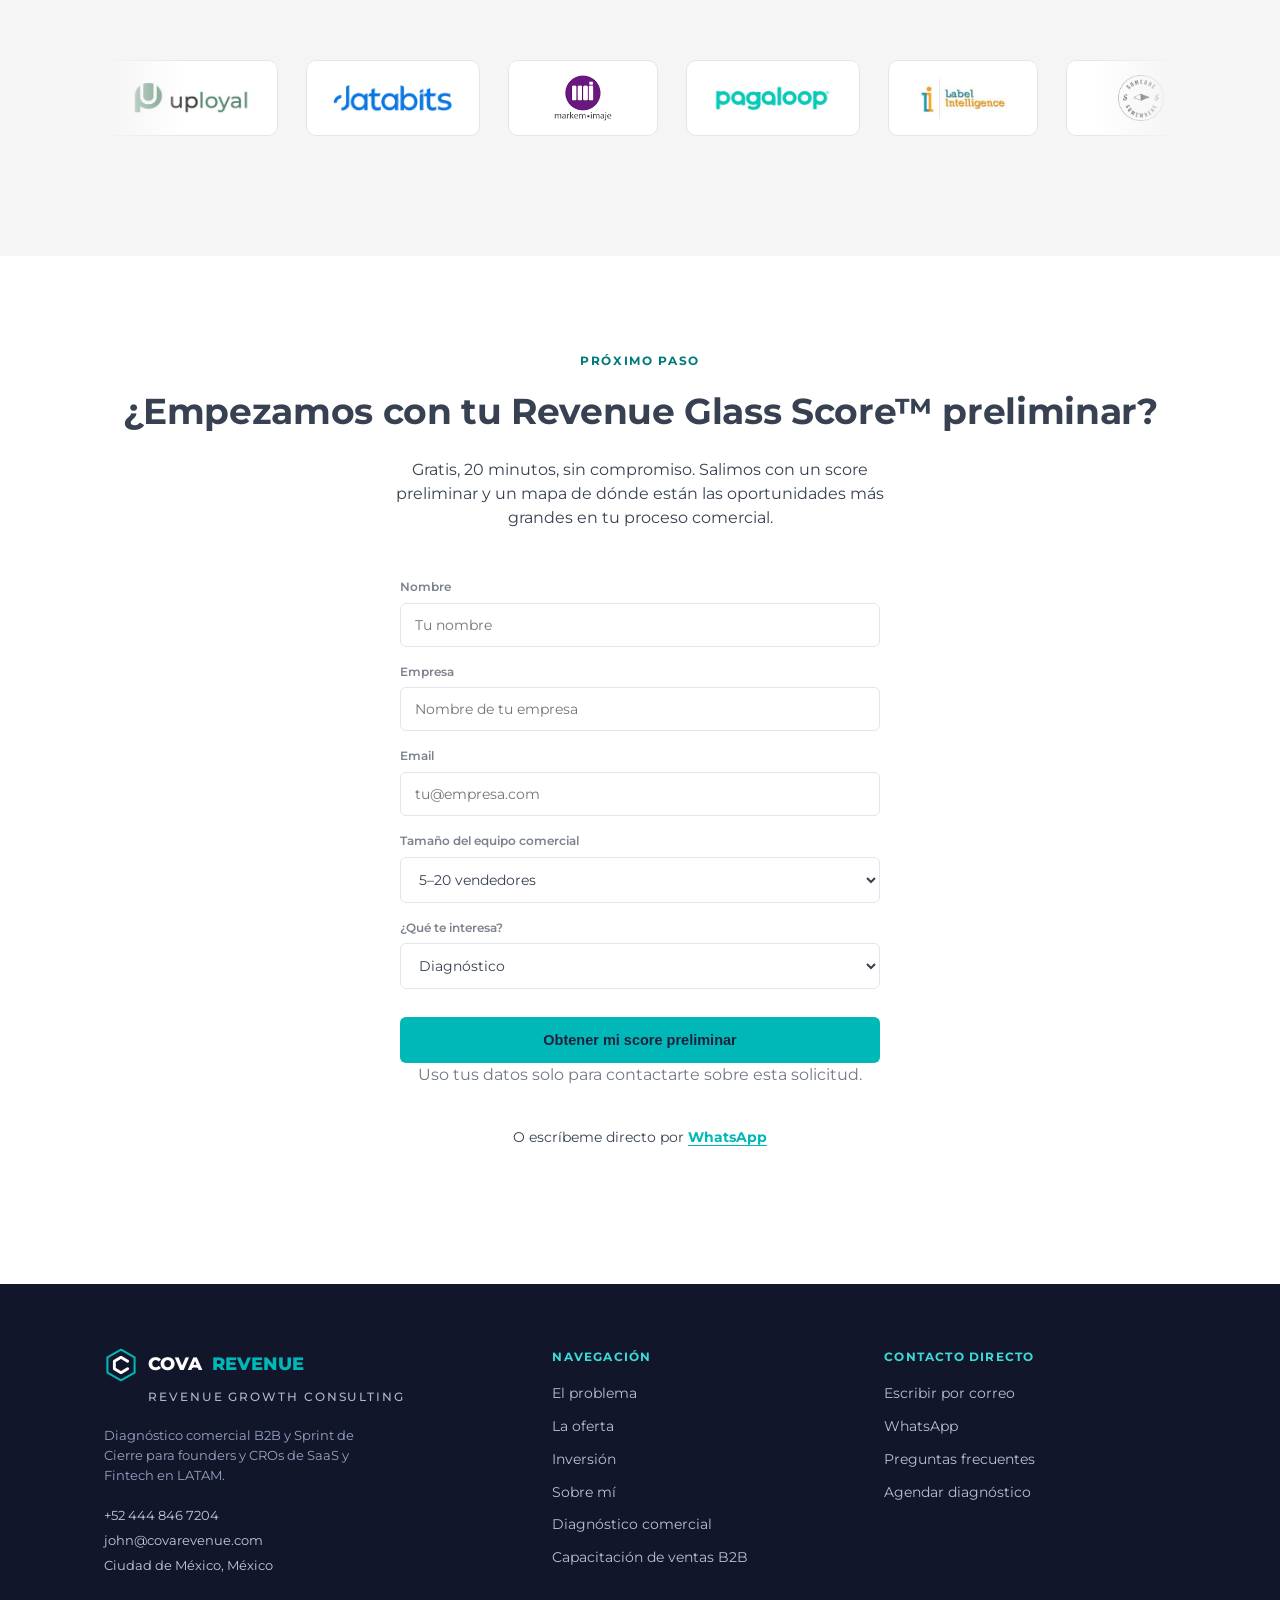
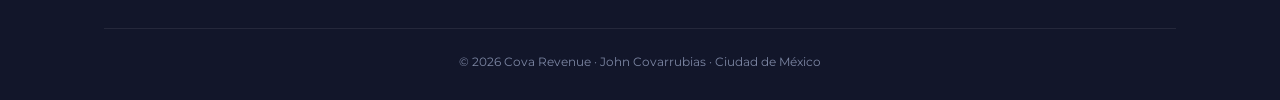
==== commit bf0fcba3: "Focus market on Mexico and LATAM - areaServed set to MX, CO, CL, PE, AR and Latin America on all pag" ====
--- a/index.html
+++ b/index.html
@@ -50,15 +50,31 @@
   "logo": "https://covarevenue.com/favicon-192.png",
   "image": "https://covarevenue.com/og-image.png",
   "description": "Diagnóstico y consultoría comercial B2B para founders y CROs de SaaS y Fintech en LATAM. Auditoría de pipeline, Revenue Operations y forecast.",
-  "areaServed": ["MX", "CL", "Latin America"],
-  "serviceType": ["Diagnóstico Comercial", "Consultoría Comercial", "Auditoría Comercial", "Revenue Operations", "Implementación comercial con equipos de ventas", "Capacitación de ventas B2B"],
+  "areaServed": [
+    "MX",
+    "CO",
+    "CL",
+    "PE",
+    "AR",
+    "Latin America"
+  ],
+  "serviceType": [
+    "Diagnóstico Comercial",
+    "Consultoría Comercial",
+    "Auditoría Comercial",
+    "Revenue Operations",
+    "Implementación comercial con equipos de ventas",
+    "Capacitación de ventas B2B"
+  ],
   "founder": {
     "@type": "Person",
     "name": "John Covarrubias",
     "jobTitle": "Chief Sales Officer",
     "sameAs": "https://www.linkedin.com/in/john-covarrubias-52034b230/"
   },
-  "sameAs": ["https://www.linkedin.com/in/john-covarrubias-52034b230/"]
+  "sameAs": [
+    "https://www.linkedin.com/in/john-covarrubias-52034b230/"
+  ]
 }
 </script>
 <link href="https://fonts.googleapis.com/css2?family=Montserrat:ital,wght@0,400;0,500;0,600;0,700;0,800;1,600&display=swap" rel="stylesheet">
@@ -804,7 +820,7 @@
       <div id="faqList">
         <details class="faq-item reveal"><summary>¿Cuánto dura el diagnóstico?<span class="chev" aria-hidden="true">⌄</span></summary><div class="faq-a">Dos semanas: la primera de discovery y auditoría, la segunda de diseño y entrega del roadmap.</div></details>
         <details class="faq-item reveal"><summary>¿Qué necesitan de mi lado para arrancar?<span class="chev" aria-hidden="true">⌄</span></summary><div class="faq-a">Acceso de lectura a tu CRM, 3-4 entrevistas con tu equipo comercial, y 45 minutos tuyos en el kickoff y en la presentación final.</div></details>
-        <details class="faq-item reveal"><summary>¿Trabajan con equipos fuera de LATAM?<span class="chev" aria-hidden="true">⌄</span></summary><div class="faq-a">Sí. El diagnóstico es 100% remoto, así que funciona igual con equipos en US, LATAM o distribuidos.</div></details>
+        <details class="faq-item reveal"><summary>¿En qué países trabajan?<span class="chev" aria-hidden="true">⌄</span></summary><div class="faq-a">Hoy me enfoco en empresas de México y LATAM. El trabajo es 100% remoto, así que funciona igual con equipos distribuidos en la región.</div></details>
         <details class="faq-item reveal"><summary>¿Cómo se diferencia esto de contratar una consultora tradicional?<span class="chev" aria-hidden="true">⌄</span></summary><div class="faq-a">No cobro por hora ni entrego un informe genérico. Es un sprint con alcance fijo, precio fijo, y un roadmap accionable, no un diagnóstico de 40 páginas que nadie ejecuta.</div></details>
         <details class="faq-item reveal"><summary>¿Qué pasa después del diagnóstico?<span class="chev" aria-hidden="true">⌄</span></summary><div class="faq-a">Te quedas con el roadmap. Si quieres que lo implementemos con tu equipo, lo hacemos como un Sprint de Cierre de 4 semanas, con precio fijo y un solo pago.</div></details>
         <details class="faq-item reveal"><summary>¿El diagnóstico tiene garantía?<span class="chev" aria-hidden="true">⌄</span></summary><div class="faq-a">Sí. Si al final del sprint de diagnóstico sientes que no obtuviste claridad accionable, no cobro el segundo pago.</div></details>
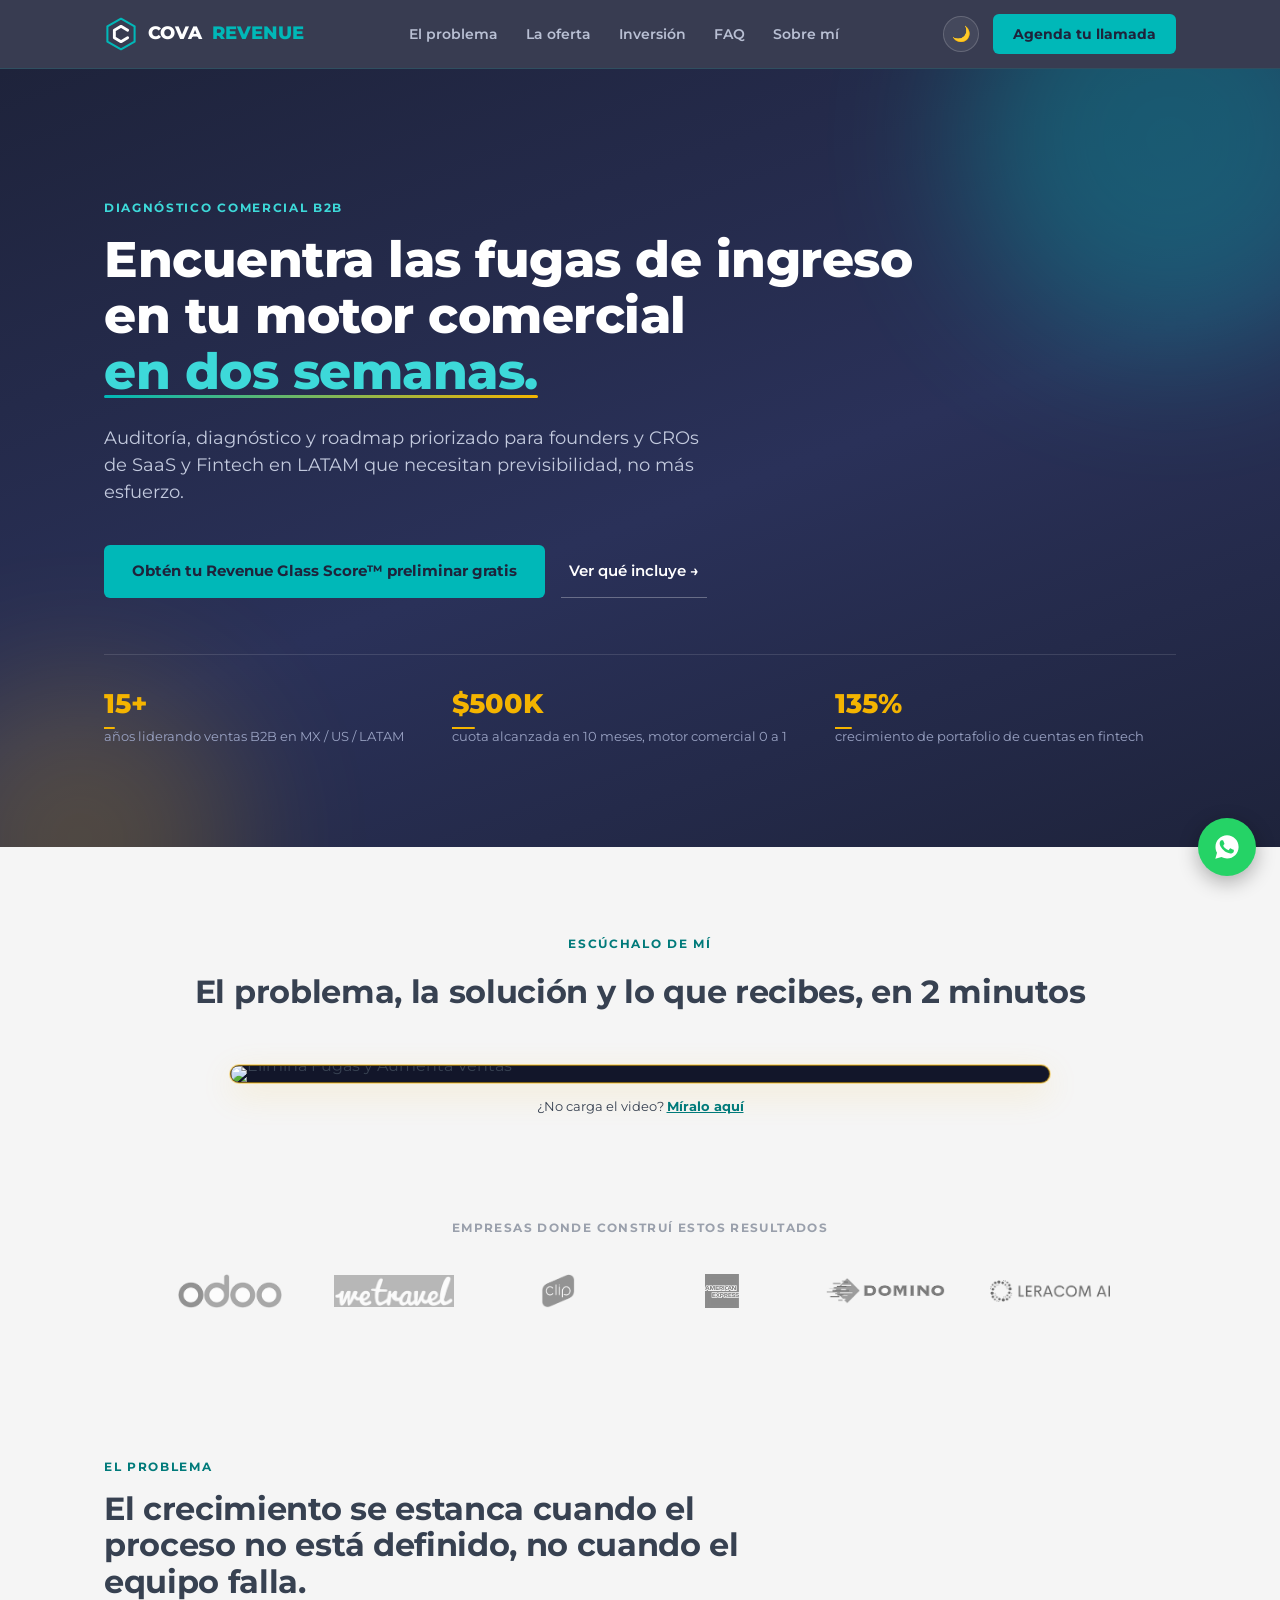
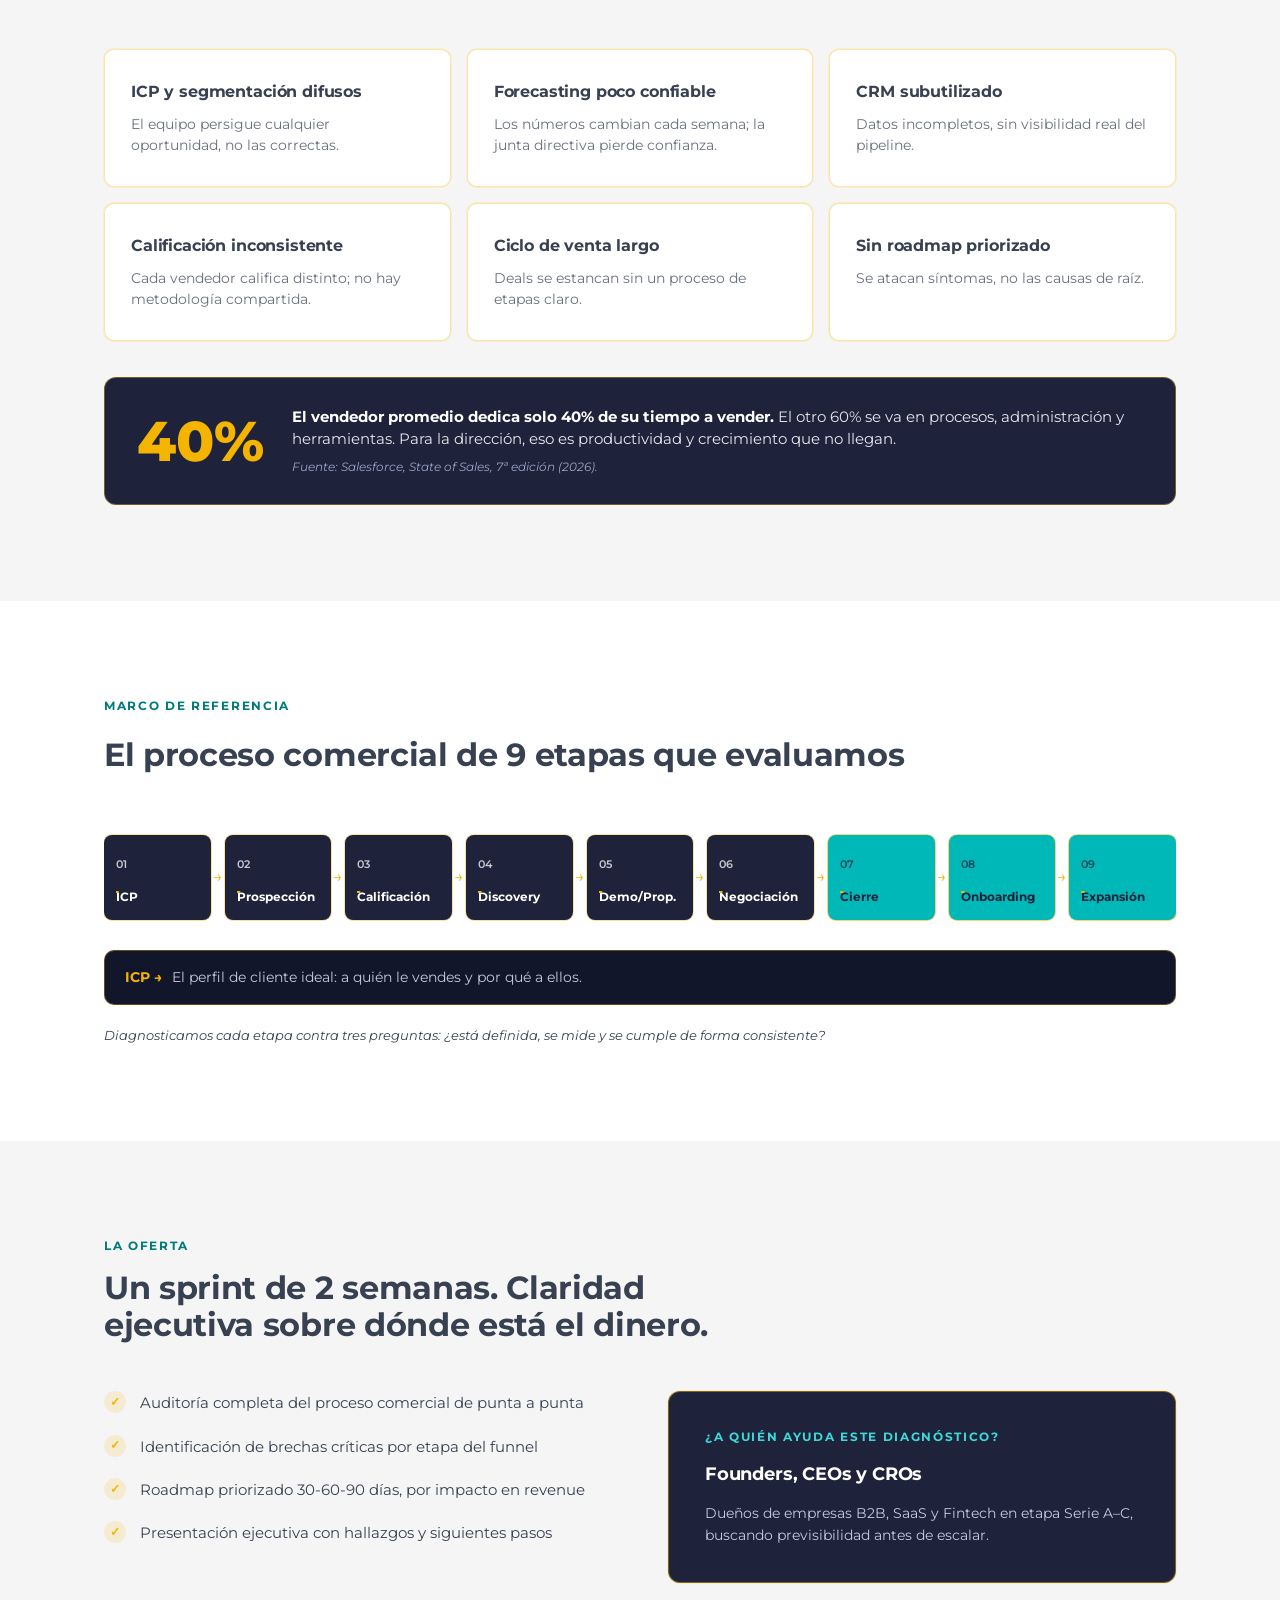
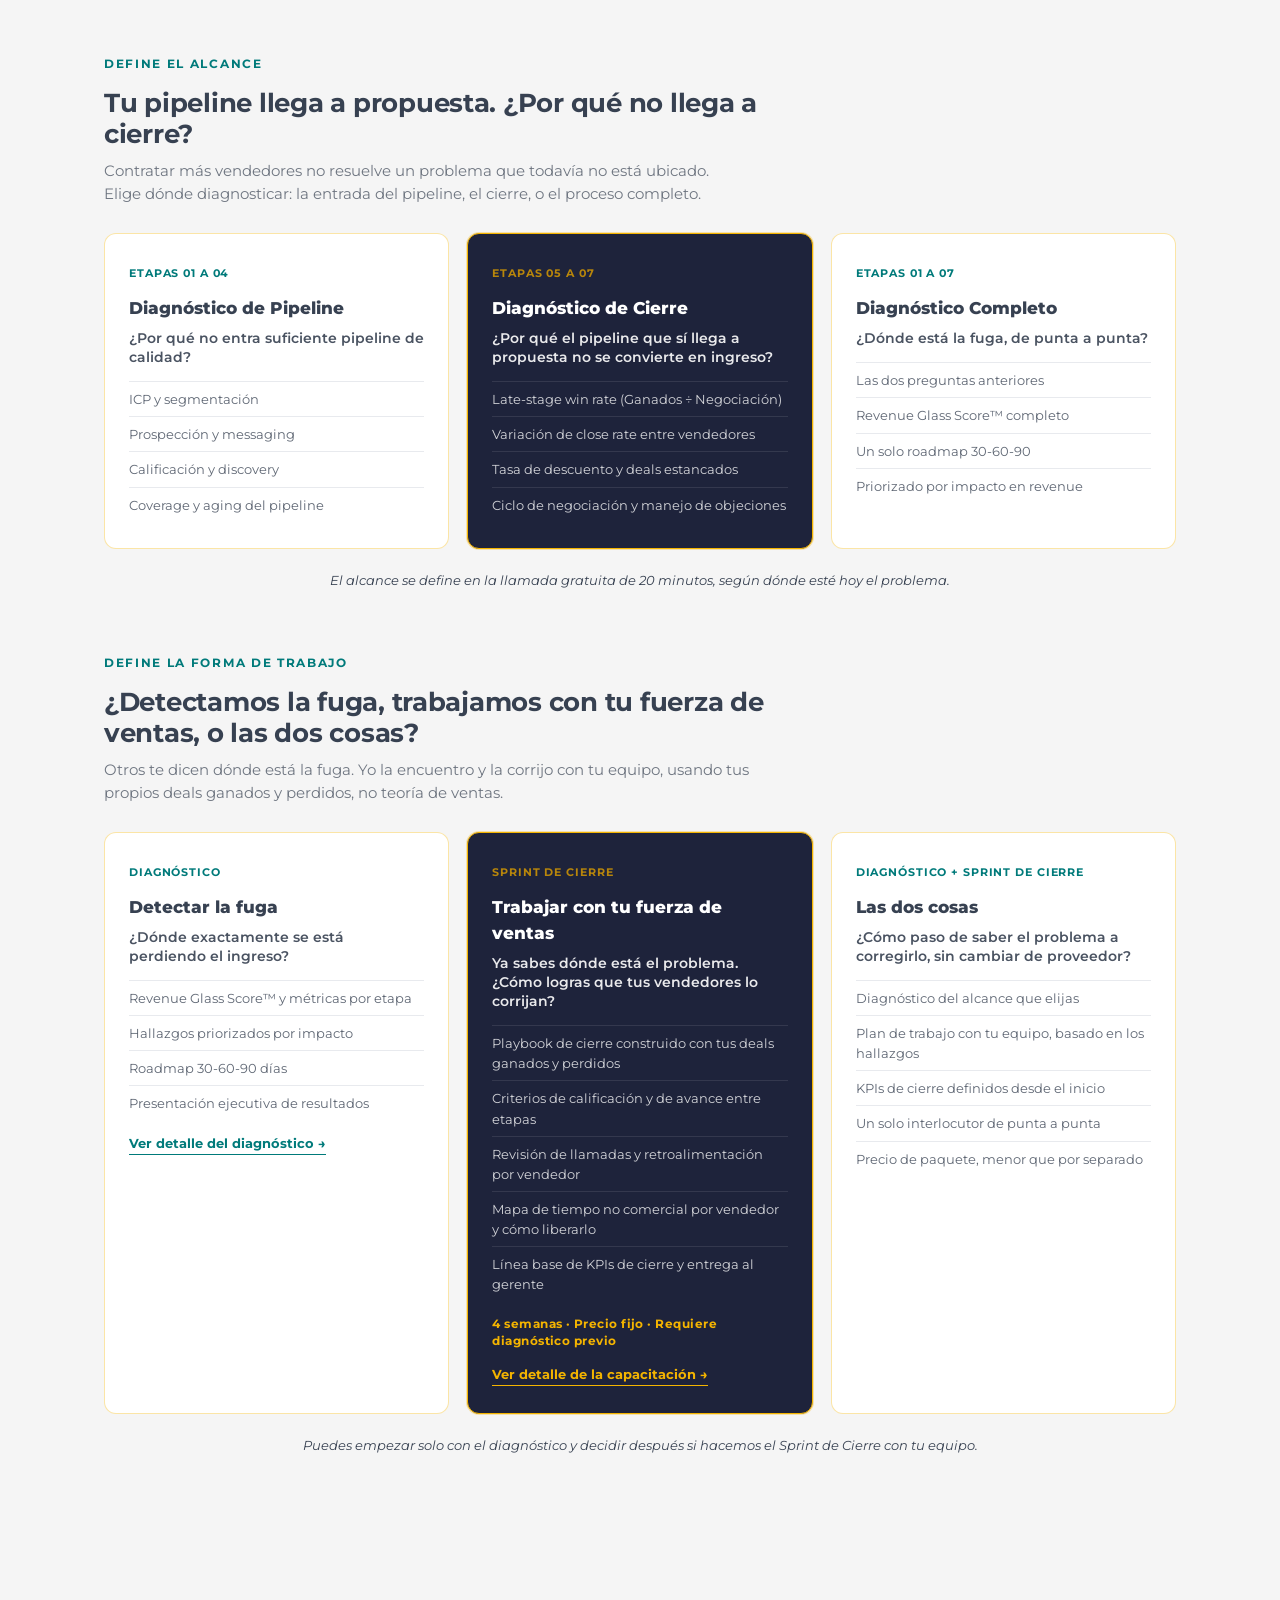
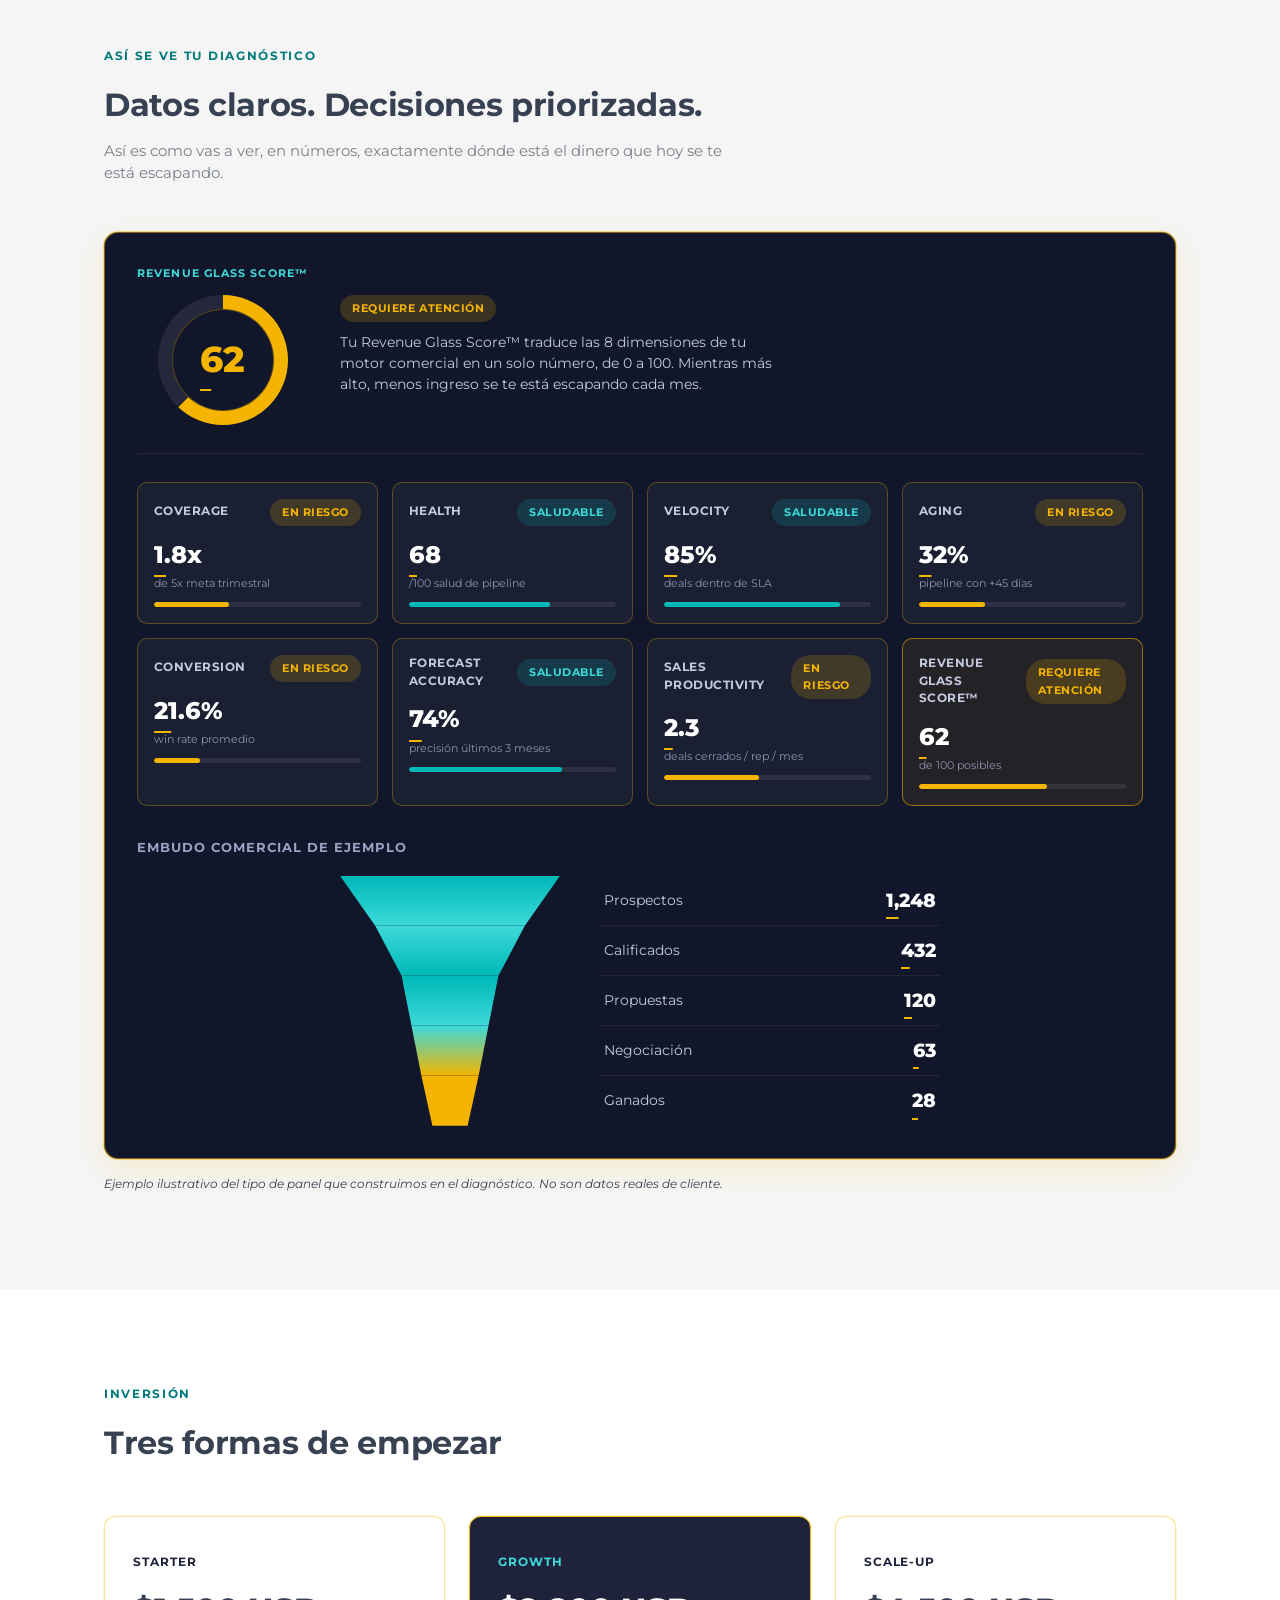
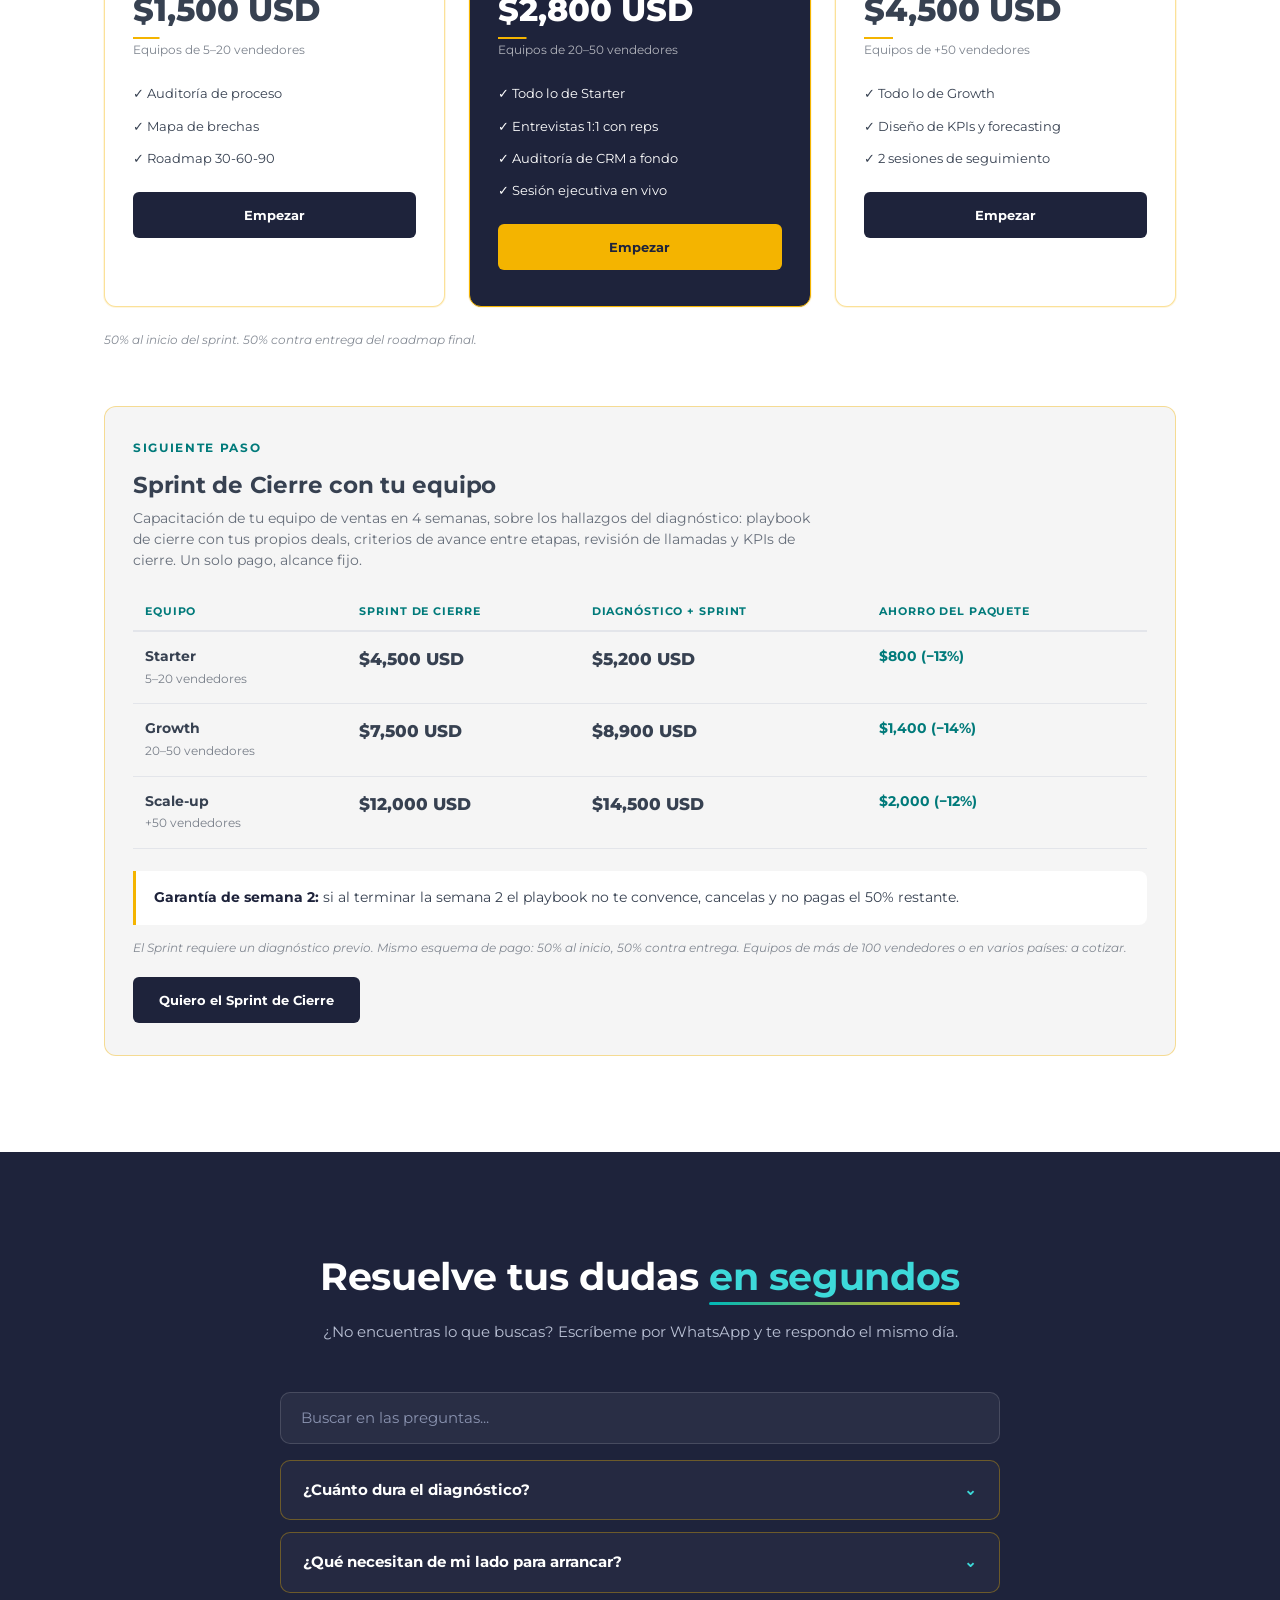
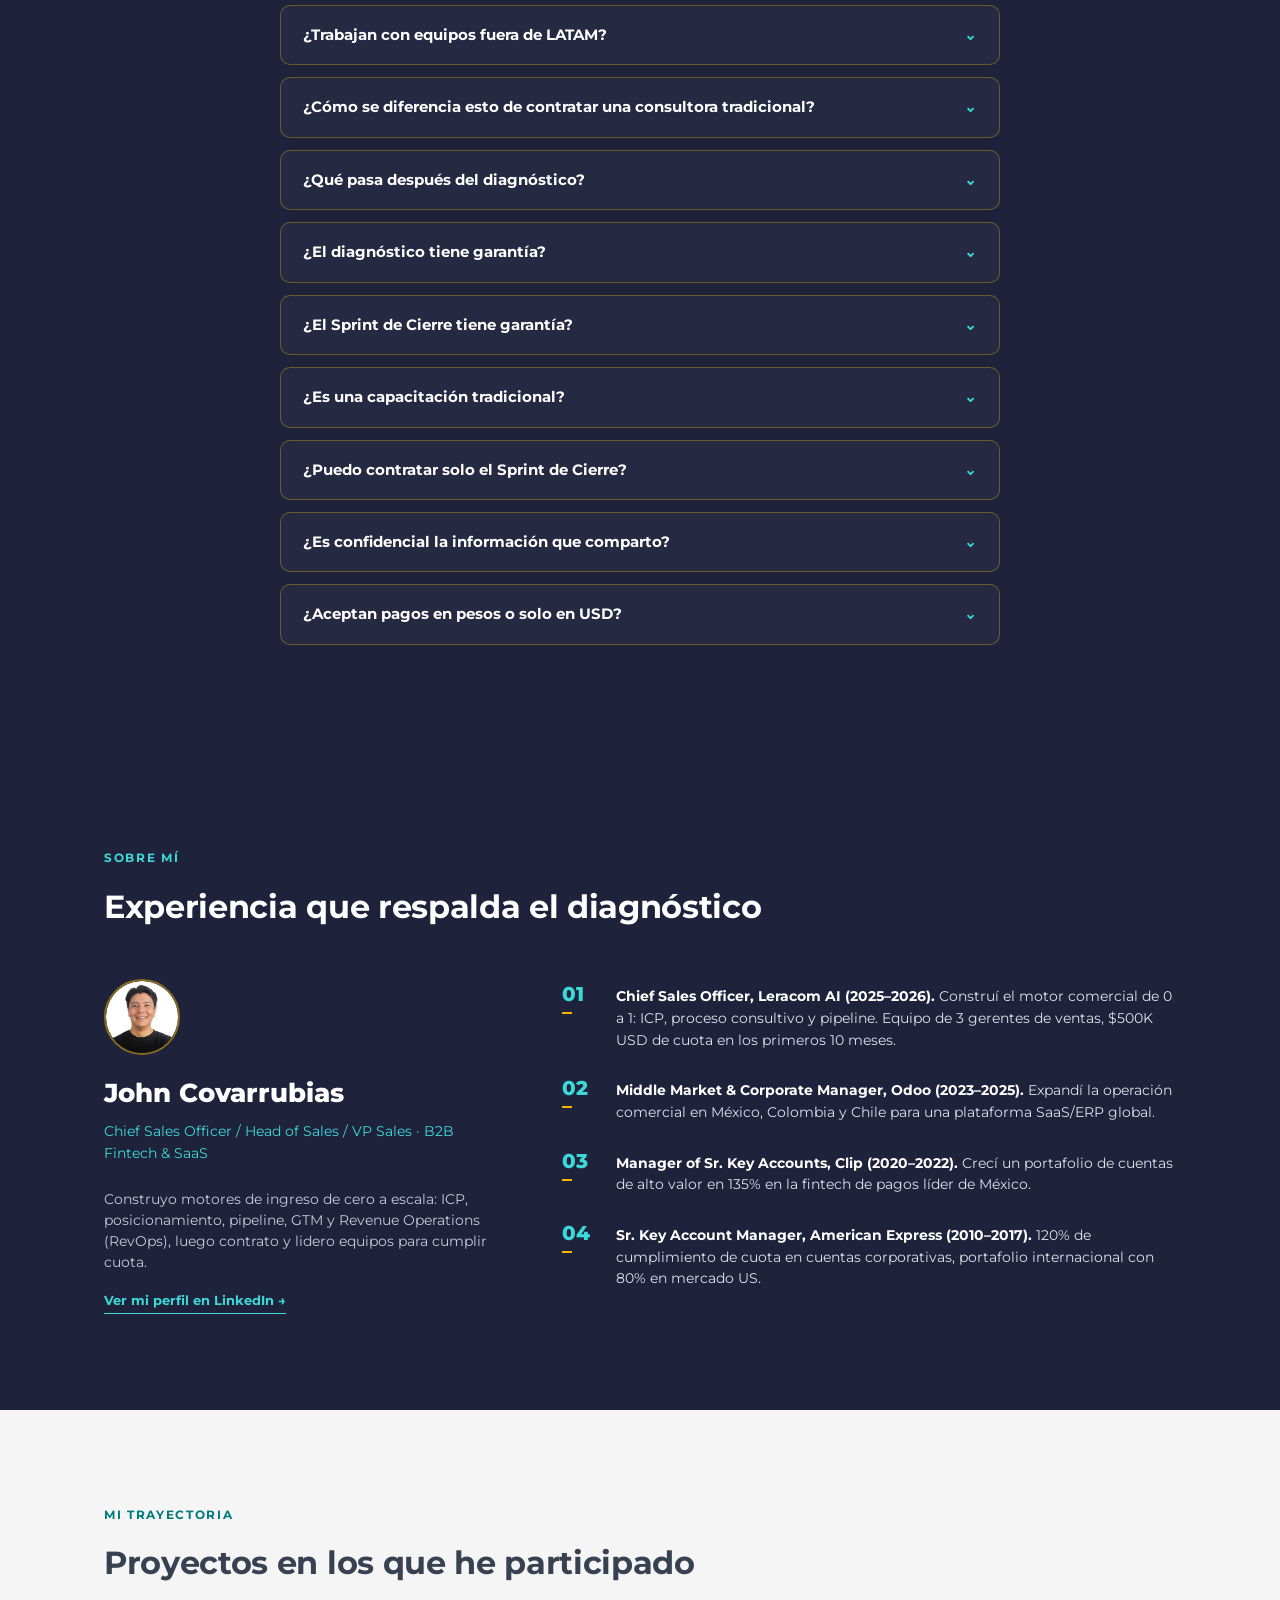
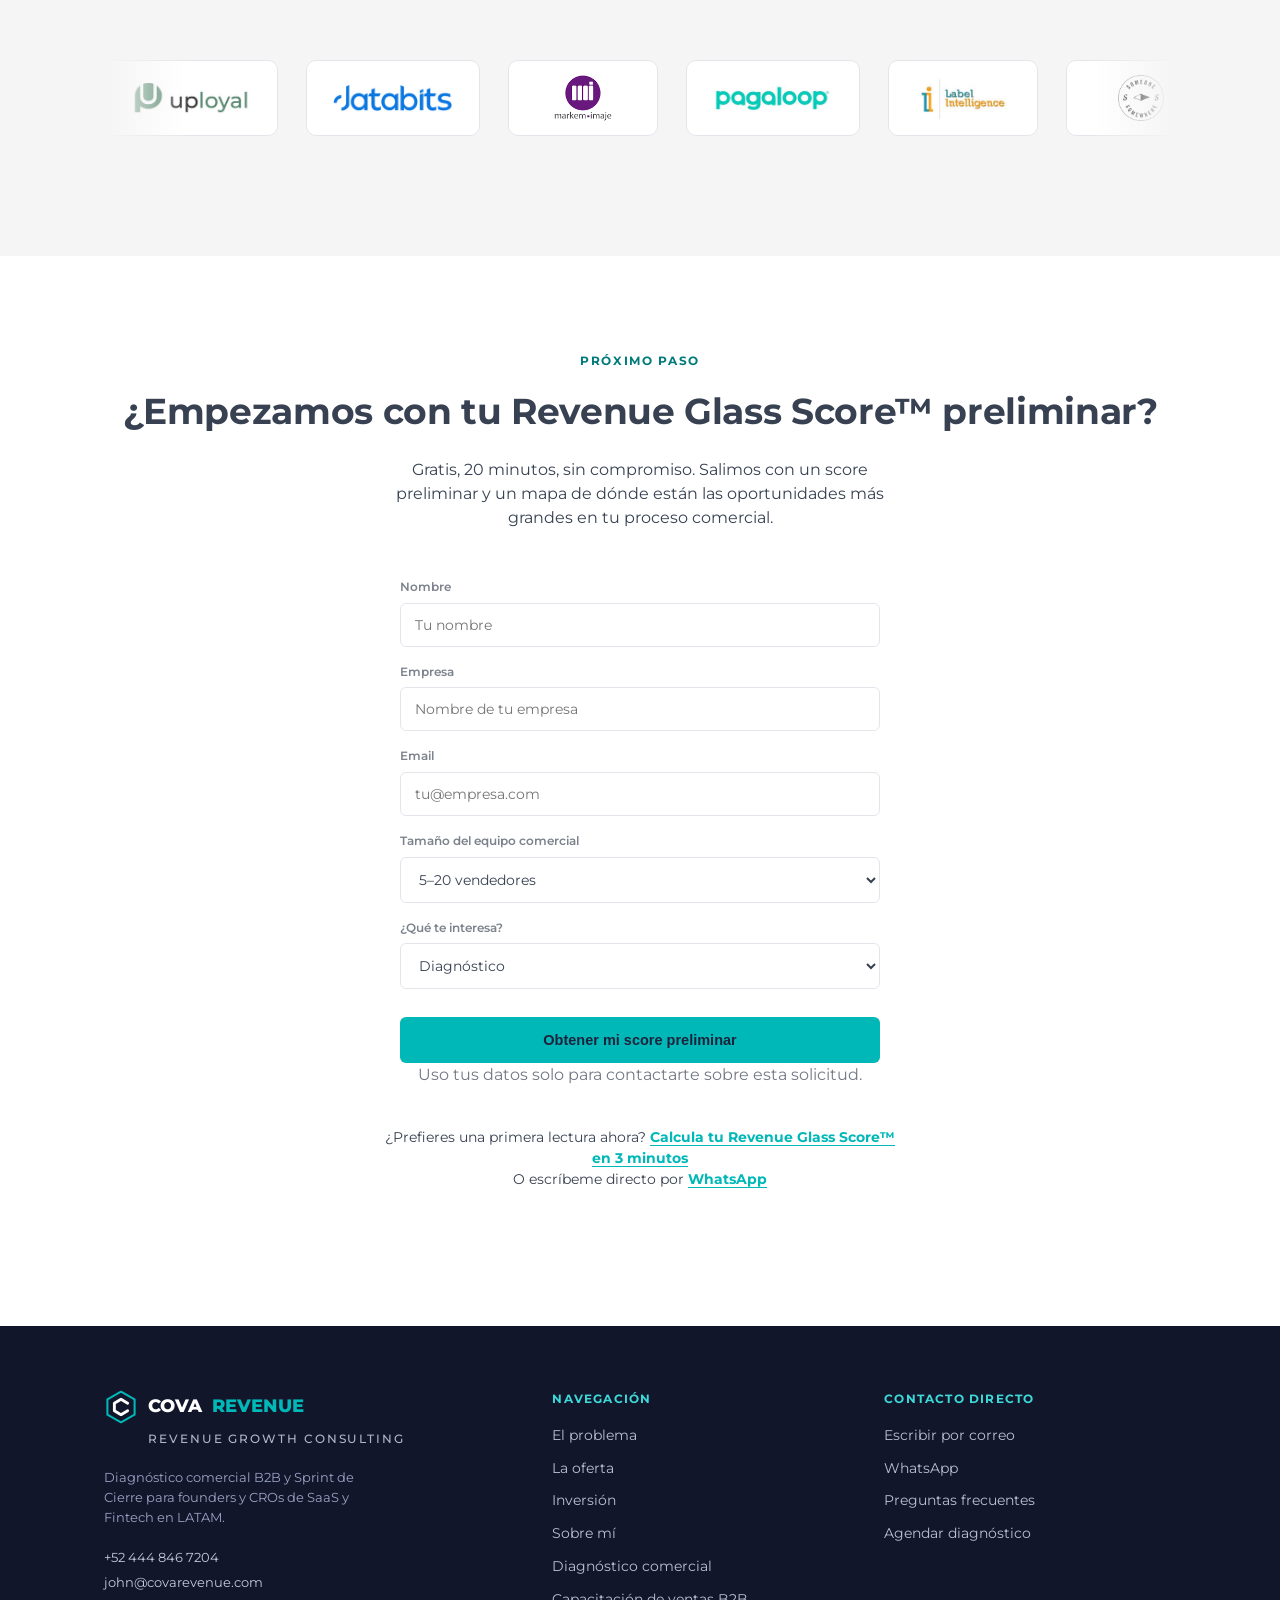
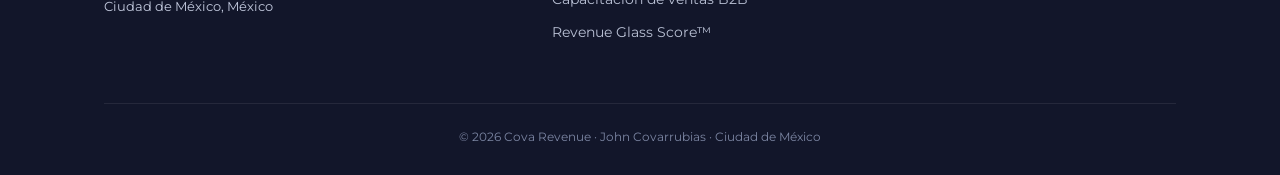
==== commit 808ec19a: "Add interactive Revenue Glass Score self-assessment - New /revenue-glass-score/ page: 8 questions (7" ====
--- a/index.html
+++ b/index.html
@@ -50,31 +50,15 @@
   "logo": "https://covarevenue.com/favicon-192.png",
   "image": "https://covarevenue.com/og-image.png",
   "description": "Diagnóstico y consultoría comercial B2B para founders y CROs de SaaS y Fintech en LATAM. Auditoría de pipeline, Revenue Operations y forecast.",
-  "areaServed": [
-    "MX",
-    "CO",
-    "CL",
-    "PE",
-    "AR",
-    "Latin America"
-  ],
-  "serviceType": [
-    "Diagnóstico Comercial",
-    "Consultoría Comercial",
-    "Auditoría Comercial",
-    "Revenue Operations",
-    "Implementación comercial con equipos de ventas",
-    "Capacitación de ventas B2B"
-  ],
+  "areaServed": ["MX", "CL", "Latin America"],
+  "serviceType": ["Diagnóstico Comercial", "Consultoría Comercial", "Auditoría Comercial", "Revenue Operations", "Implementación comercial con equipos de ventas", "Capacitación de ventas B2B"],
   "founder": {
     "@type": "Person",
     "name": "John Covarrubias",
     "jobTitle": "Chief Sales Officer",
     "sameAs": "https://www.linkedin.com/in/john-covarrubias-52034b230/"
   },
-  "sameAs": [
-    "https://www.linkedin.com/in/john-covarrubias-52034b230/"
-  ]
+  "sameAs": ["https://www.linkedin.com/in/john-covarrubias-52034b230/"]
 }
 </script>
 <link href="https://fonts.googleapis.com/css2?family=Montserrat:ital,wght@0,400;0,500;0,600;0,700;0,800;1,600&display=swap" rel="stylesheet">
@@ -820,7 +804,7 @@
       <div id="faqList">
         <details class="faq-item reveal"><summary>¿Cuánto dura el diagnóstico?<span class="chev" aria-hidden="true">⌄</span></summary><div class="faq-a">Dos semanas: la primera de discovery y auditoría, la segunda de diseño y entrega del roadmap.</div></details>
         <details class="faq-item reveal"><summary>¿Qué necesitan de mi lado para arrancar?<span class="chev" aria-hidden="true">⌄</span></summary><div class="faq-a">Acceso de lectura a tu CRM, 3-4 entrevistas con tu equipo comercial, y 45 minutos tuyos en el kickoff y en la presentación final.</div></details>
-        <details class="faq-item reveal"><summary>¿En qué países trabajan?<span class="chev" aria-hidden="true">⌄</span></summary><div class="faq-a">Hoy me enfoco en empresas de México y LATAM. El trabajo es 100% remoto, así que funciona igual con equipos distribuidos en la región.</div></details>
+        <details class="faq-item reveal"><summary>¿Trabajan con equipos fuera de LATAM?<span class="chev" aria-hidden="true">⌄</span></summary><div class="faq-a">Sí. El diagnóstico es 100% remoto, así que funciona igual con equipos en US, LATAM o distribuidos.</div></details>
         <details class="faq-item reveal"><summary>¿Cómo se diferencia esto de contratar una consultora tradicional?<span class="chev" aria-hidden="true">⌄</span></summary><div class="faq-a">No cobro por hora ni entrego un informe genérico. Es un sprint con alcance fijo, precio fijo, y un roadmap accionable, no un diagnóstico de 40 páginas que nadie ejecuta.</div></details>
         <details class="faq-item reveal"><summary>¿Qué pasa después del diagnóstico?<span class="chev" aria-hidden="true">⌄</span></summary><div class="faq-a">Te quedas con el roadmap. Si quieres que lo implementemos con tu equipo, lo hacemos como un Sprint de Cierre de 4 semanas, con precio fijo y un solo pago.</div></details>
         <details class="faq-item reveal"><summary>¿El diagnóstico tiene garantía?<span class="chev" aria-hidden="true">⌄</span></summary><div class="faq-a">Sí. Si al final del sprint de diagnóstico sientes que no obtuviste claridad accionable, no cobro el segundo pago.</div></details>
@@ -921,6 +905,7 @@
       <p id="formMsg" class="form-msg" role="status" aria-live="polite" hidden></p>
     </form>
     <p class="reveal" style="margin-top:32px; font-size:13.5px;">
+      ¿Prefieres una primera lectura ahora? <a href="/revenue-glass-score/" class="wa-link">Calcula tu Revenue Glass Score™ en 3 minutos</a><br>
       O escríbeme directo por <a href="https://wa.me/524448467204?text=Hola%20John%2C%20quiero%20agendar%20un%20diagn%C3%B3stico%20comercial%20gratuito" class="wa-link" target="_blank" rel="noopener">WhatsApp</a>
     </p>
   </div>
@@ -950,6 +935,7 @@
         <a href="#sobre-mi">Sobre mí</a>
         <a href="/diagnostico-comercial/">Diagnóstico comercial</a>
         <a href="/capacitacion-ventas-b2b/">Capacitación de ventas B2B</a>
+        <a href="/revenue-glass-score/">Revenue Glass Score™</a>
       </div>
       <div class="footer-col">
         <h4>Contacto directo</h4>
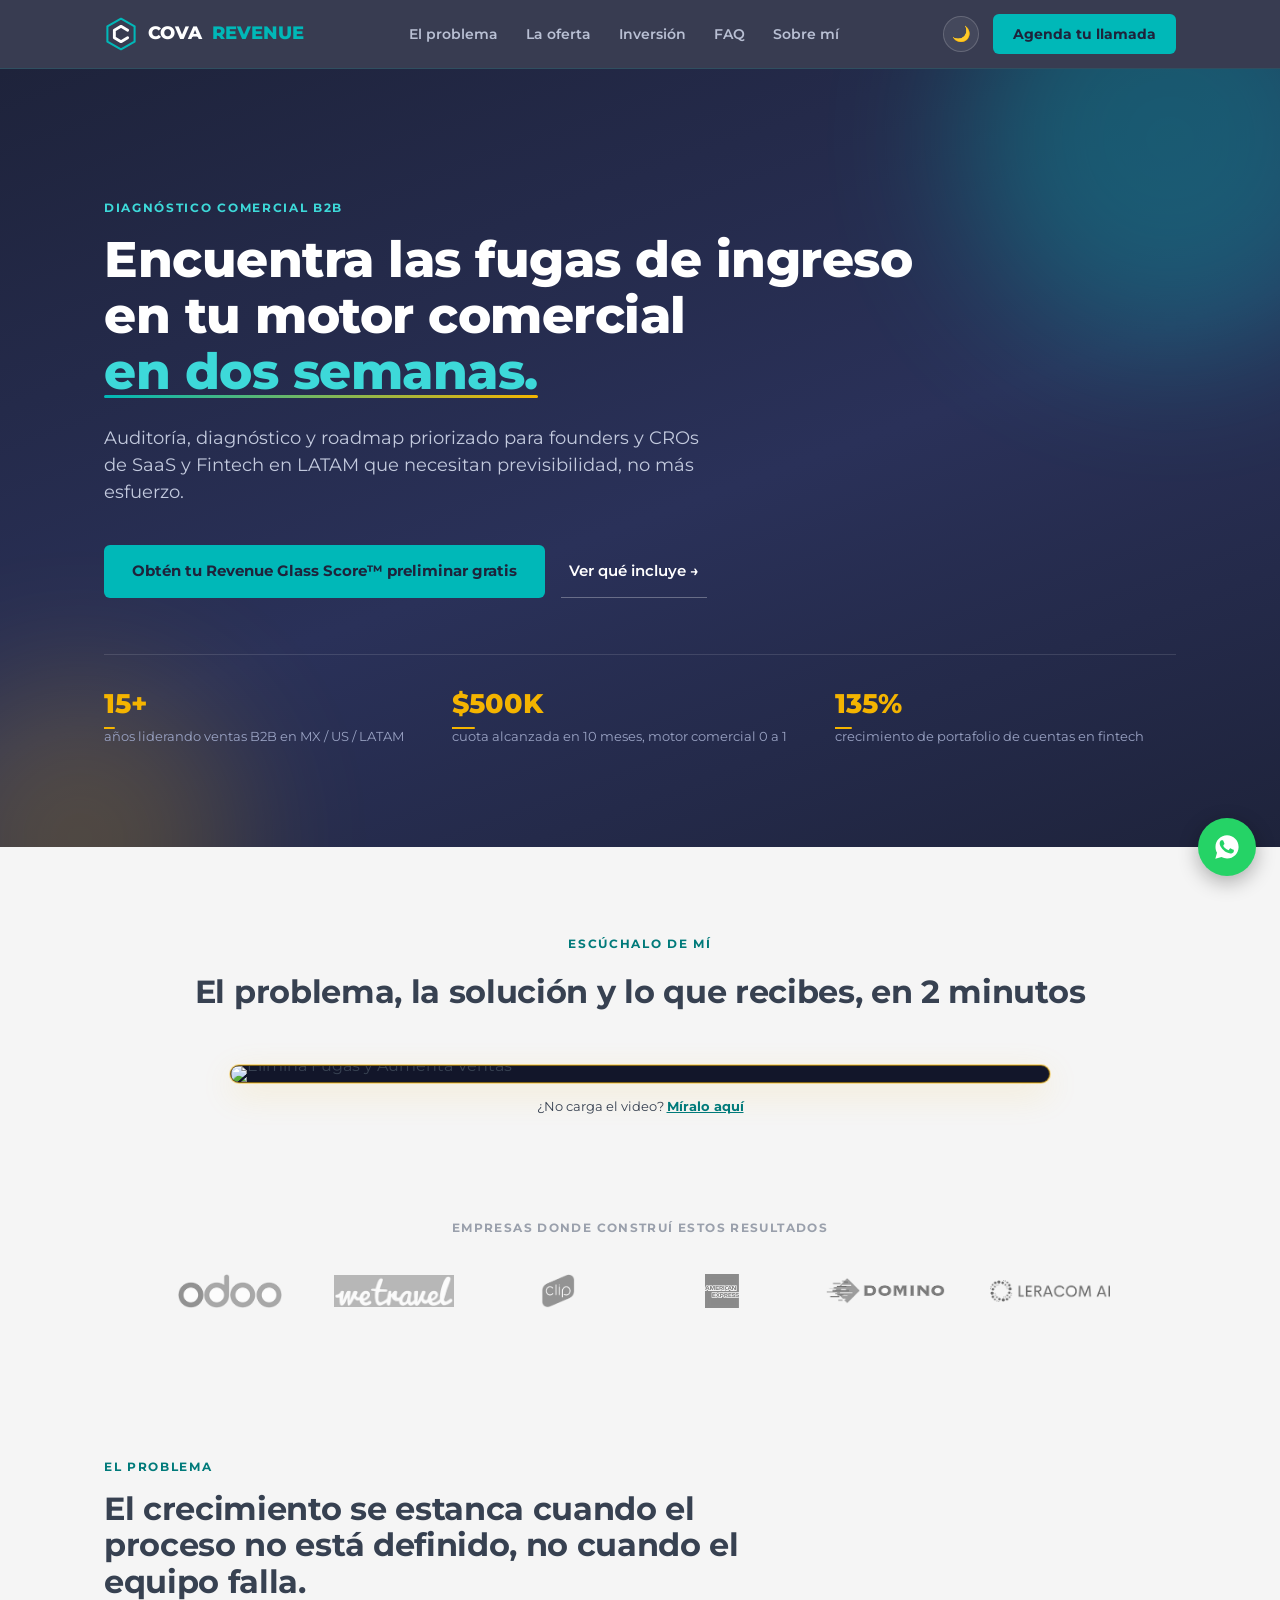
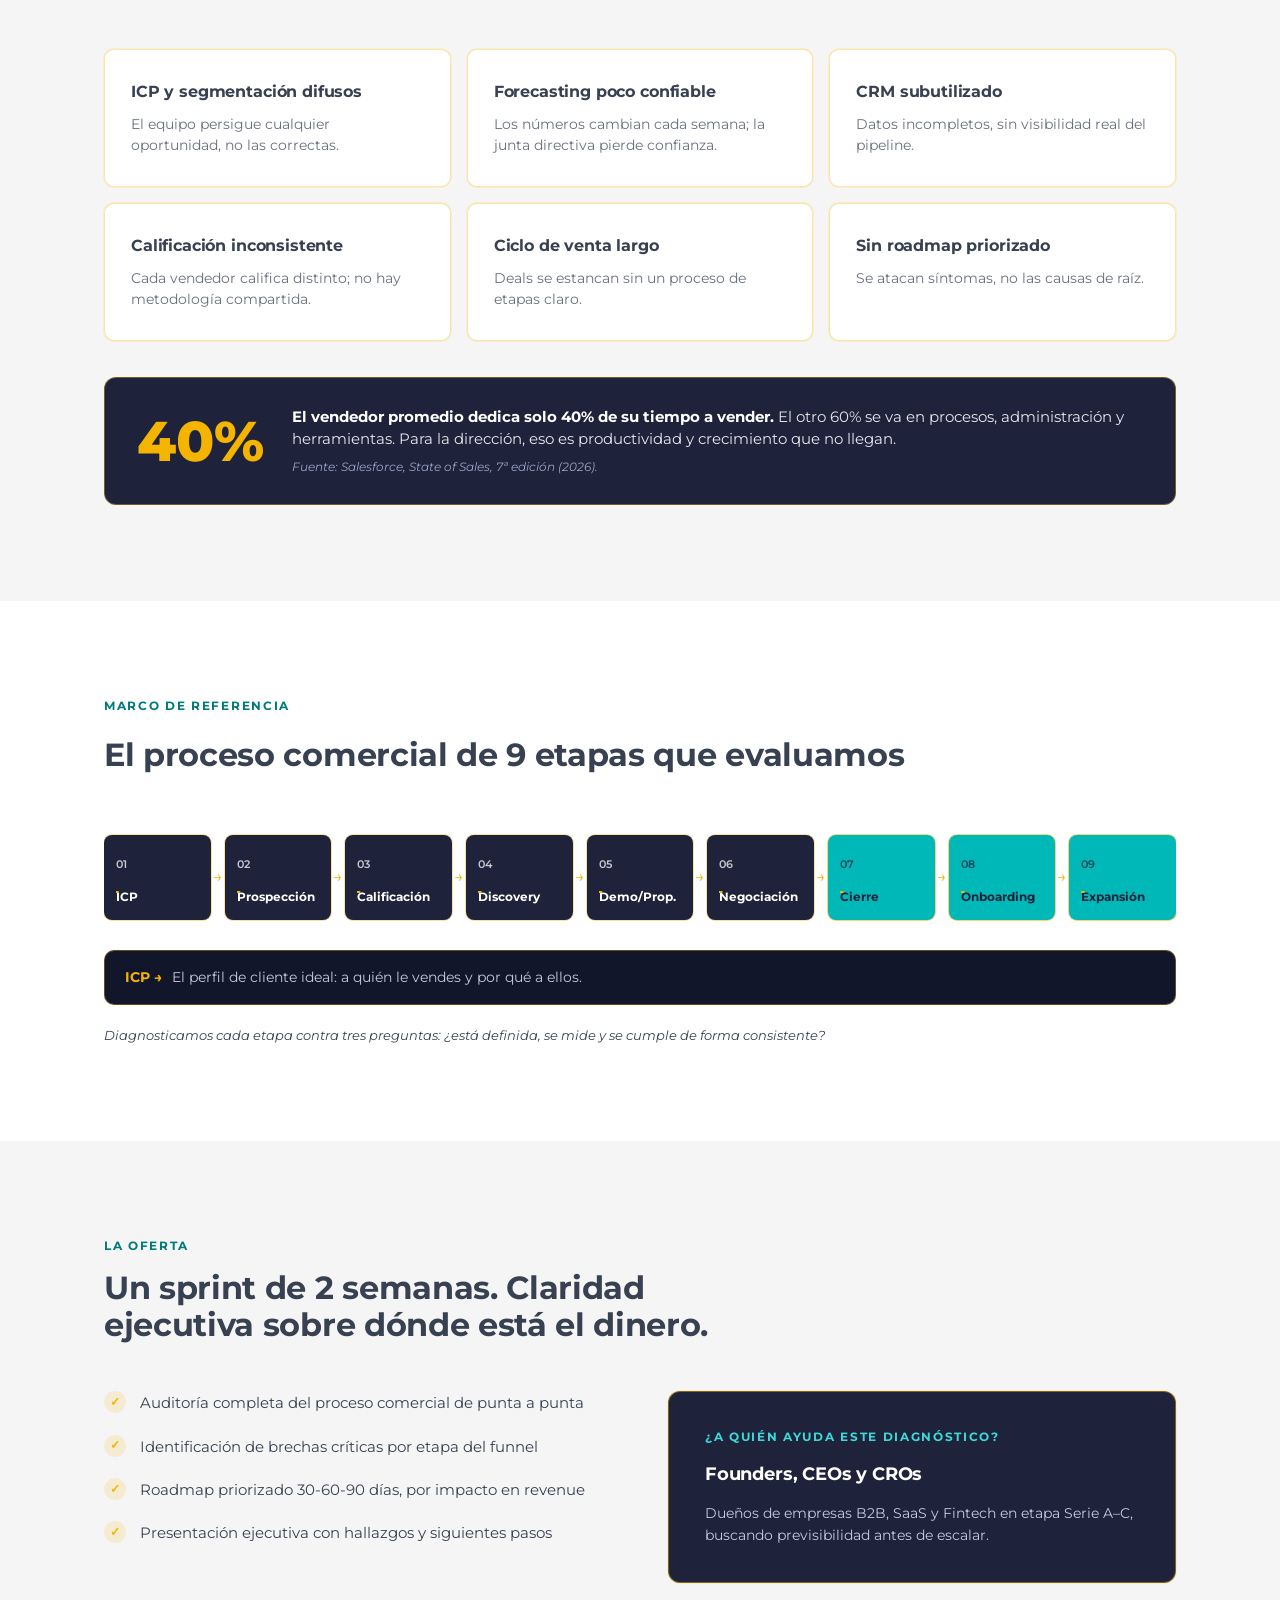
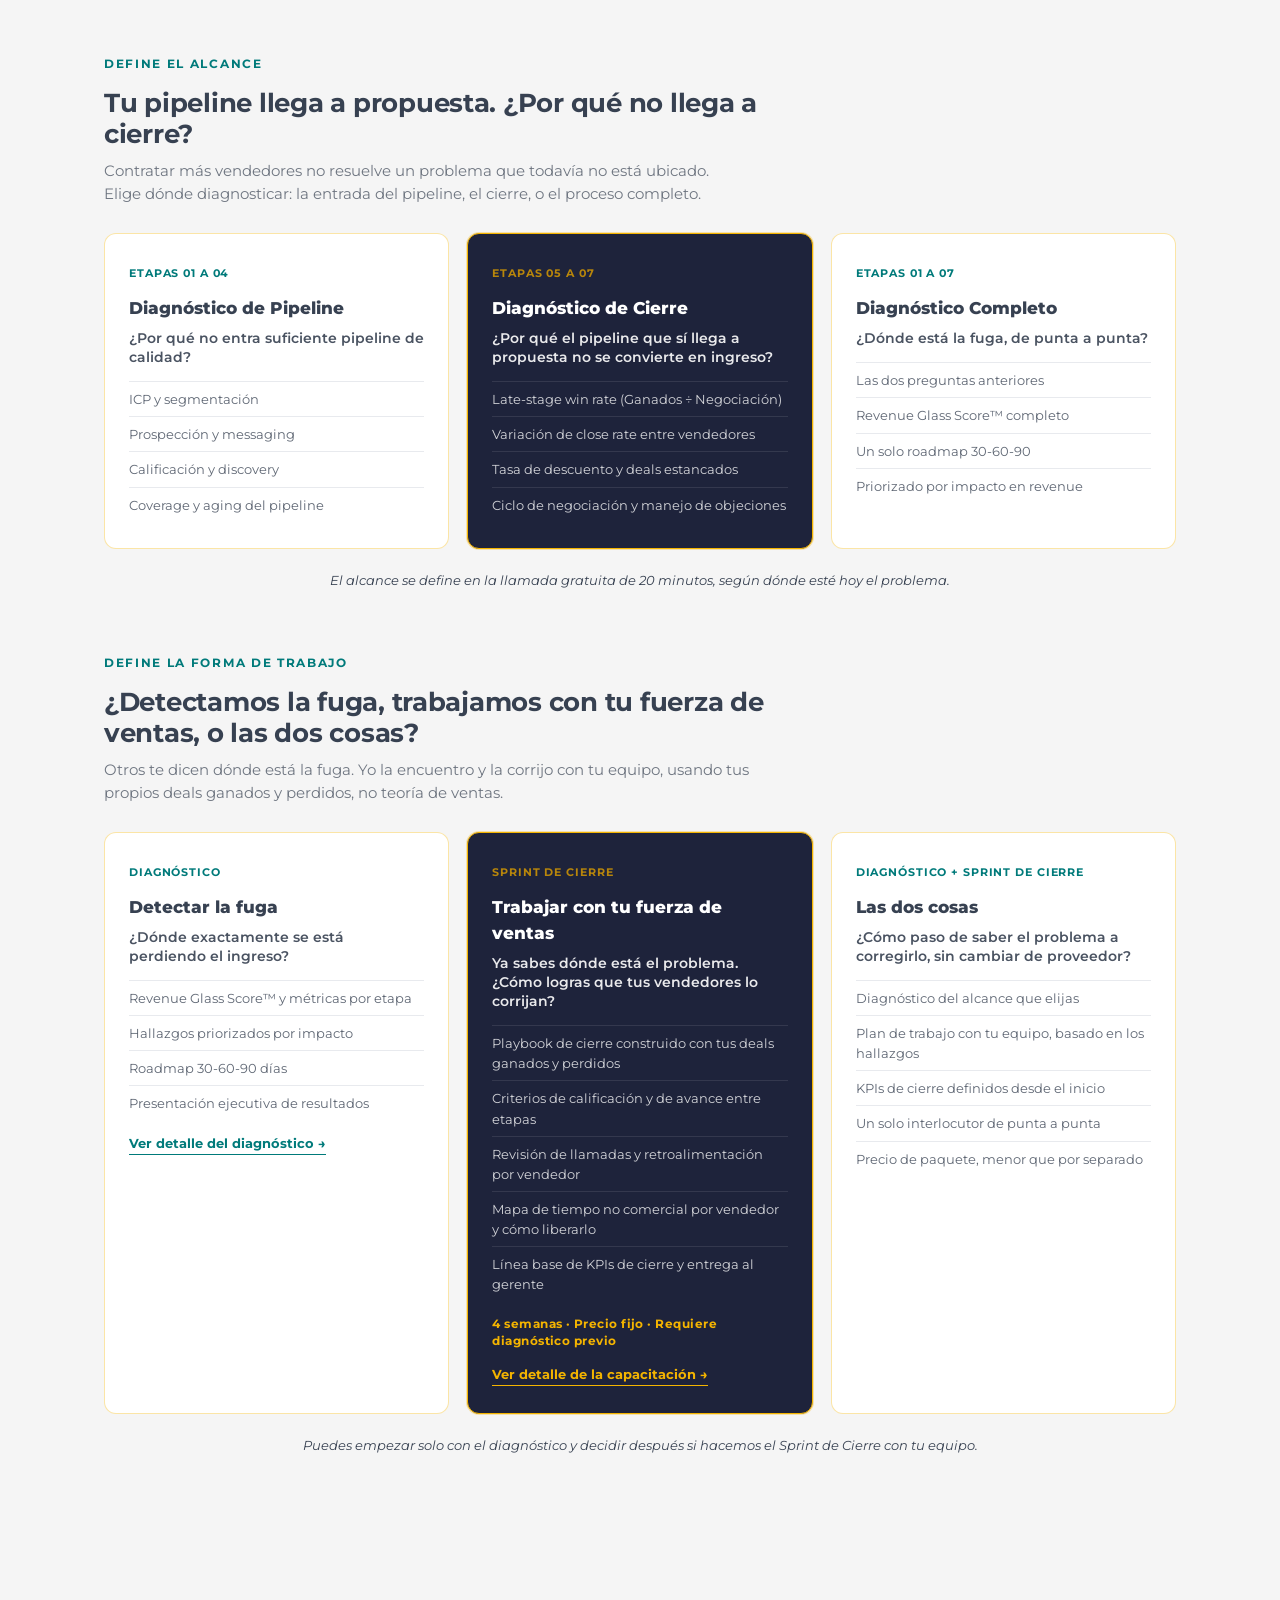
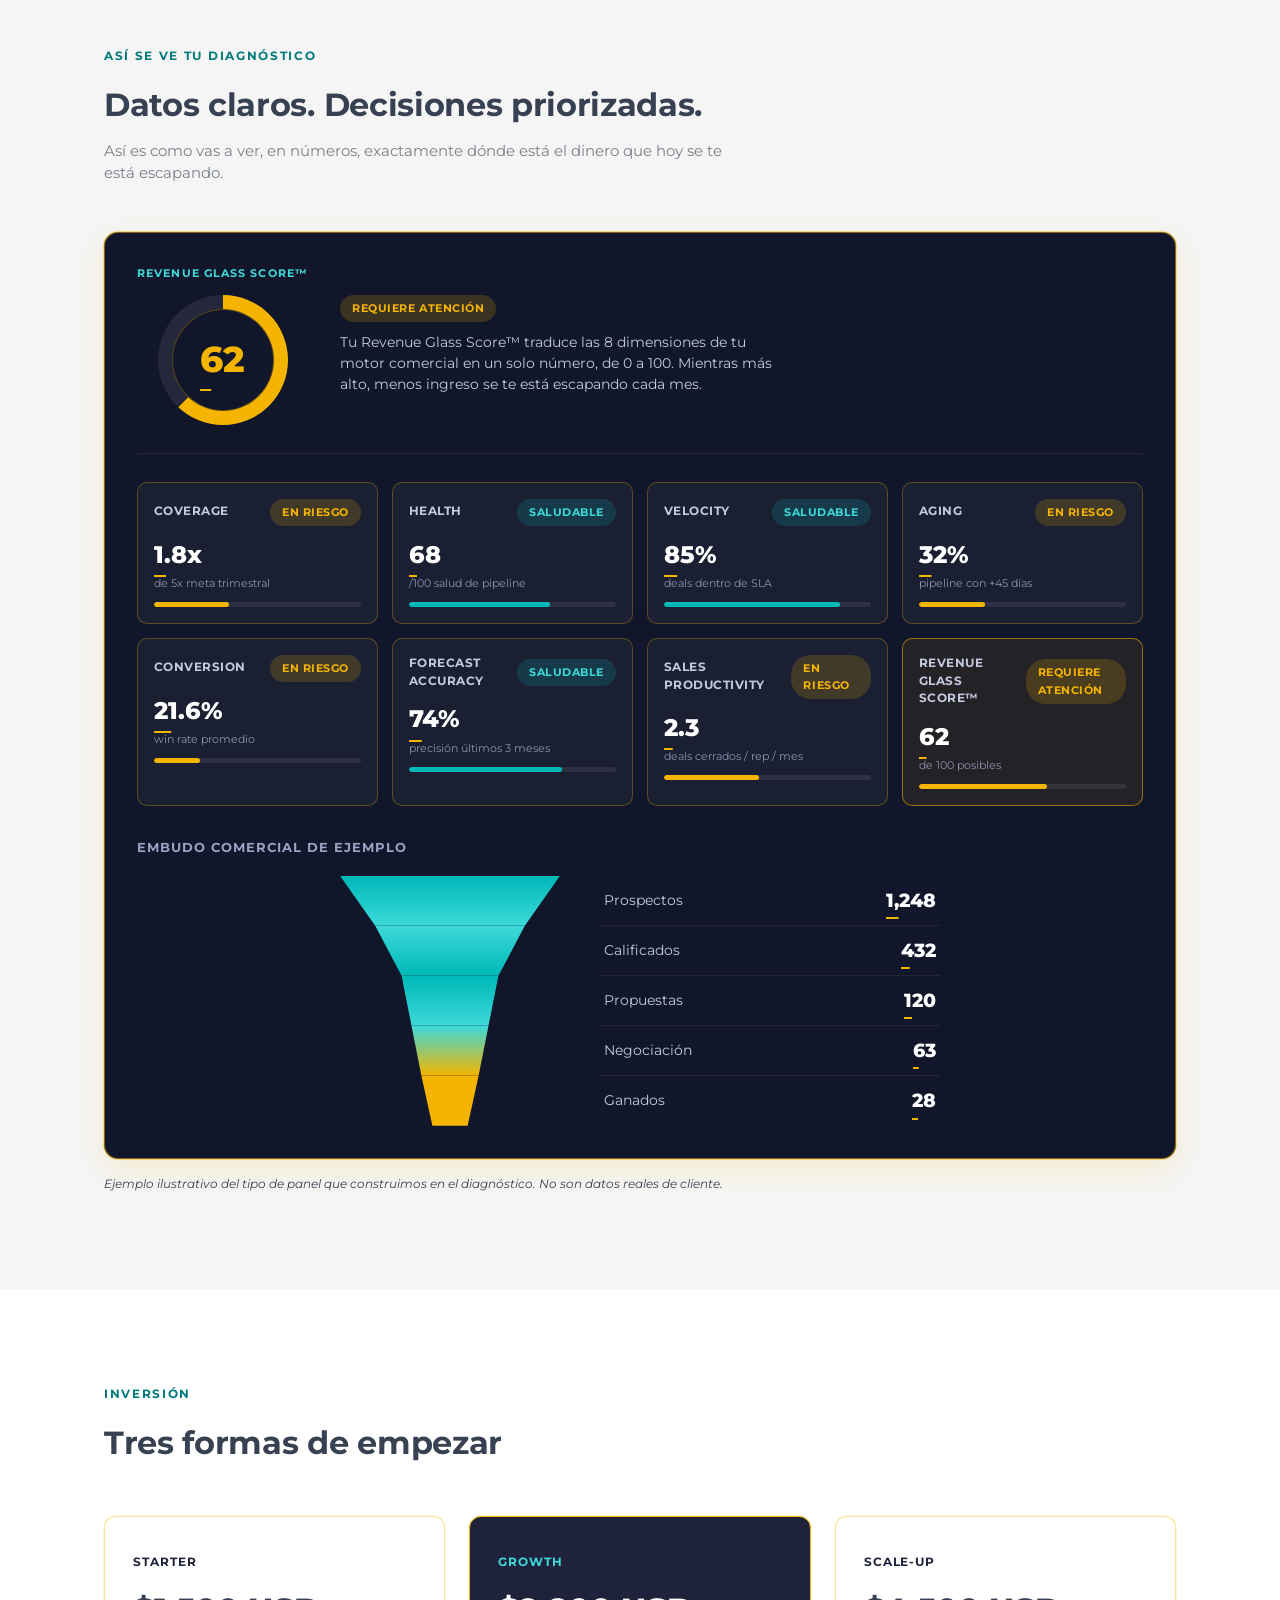
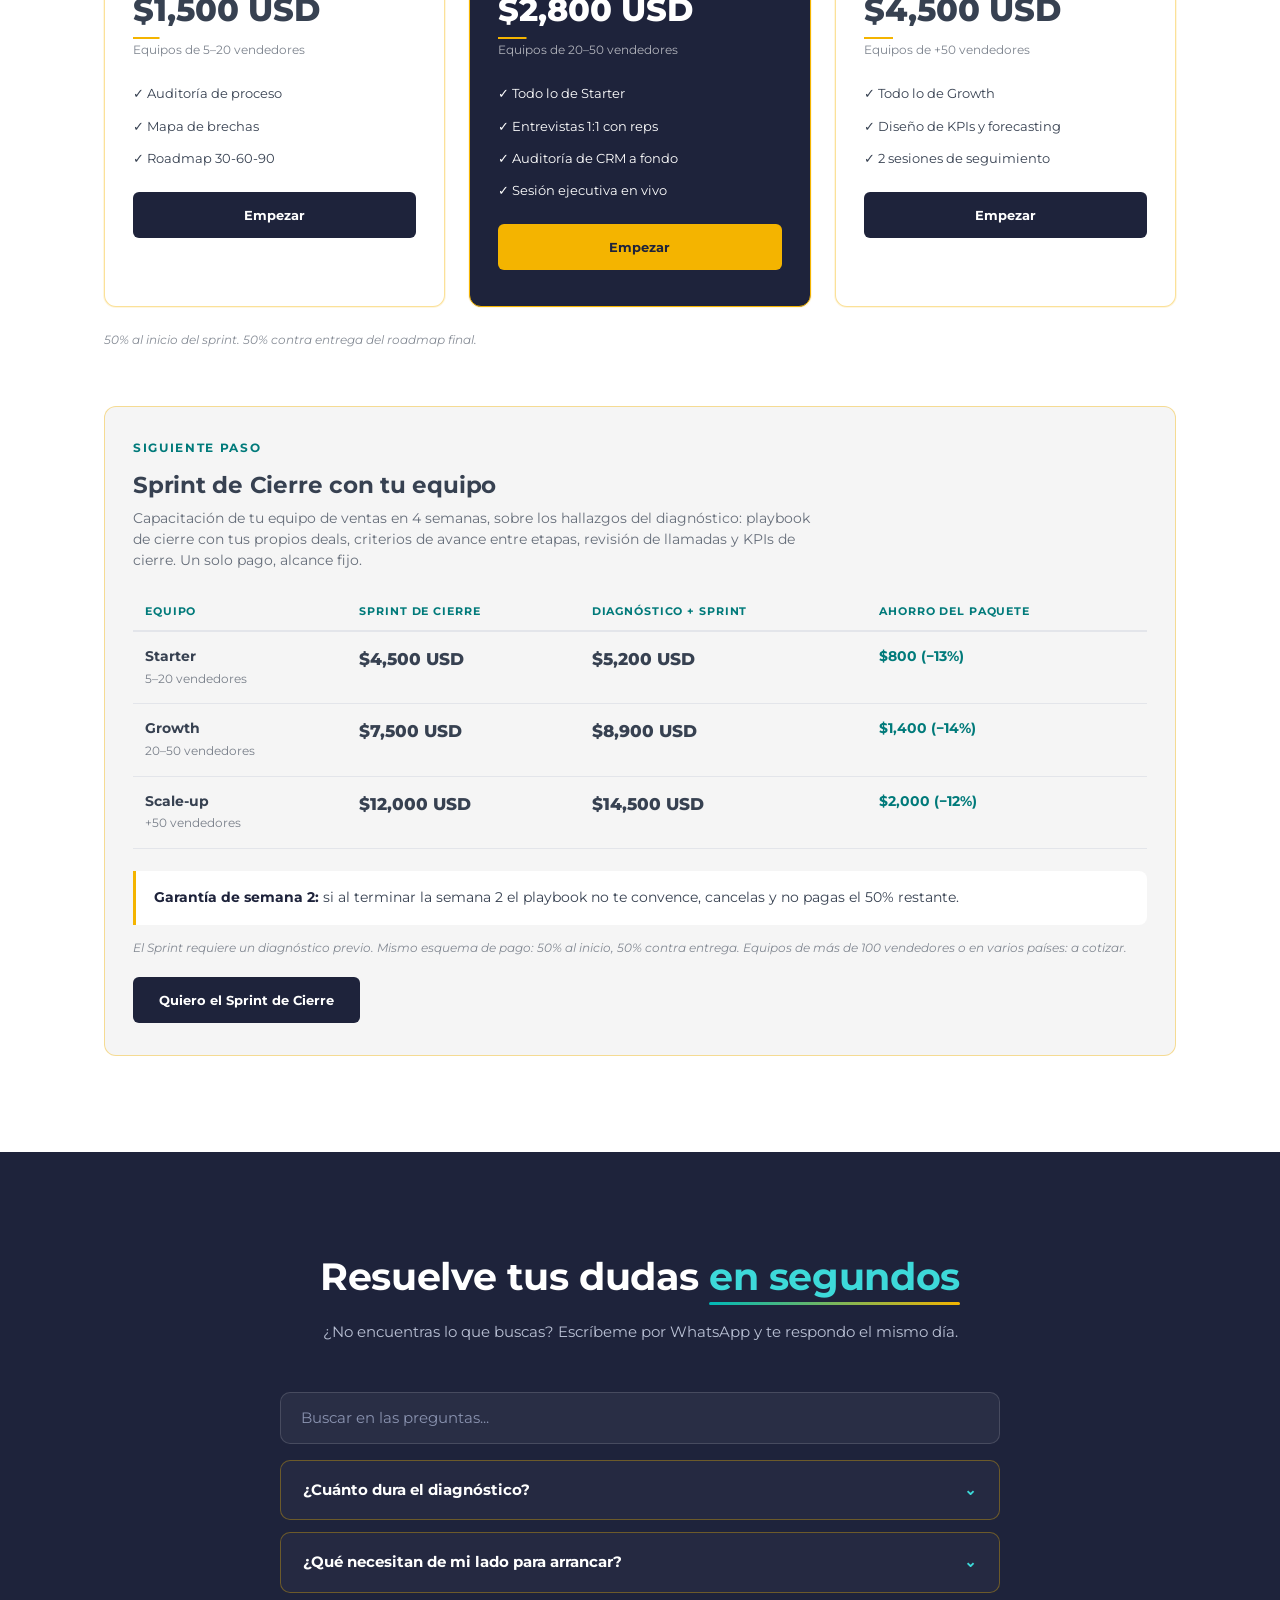
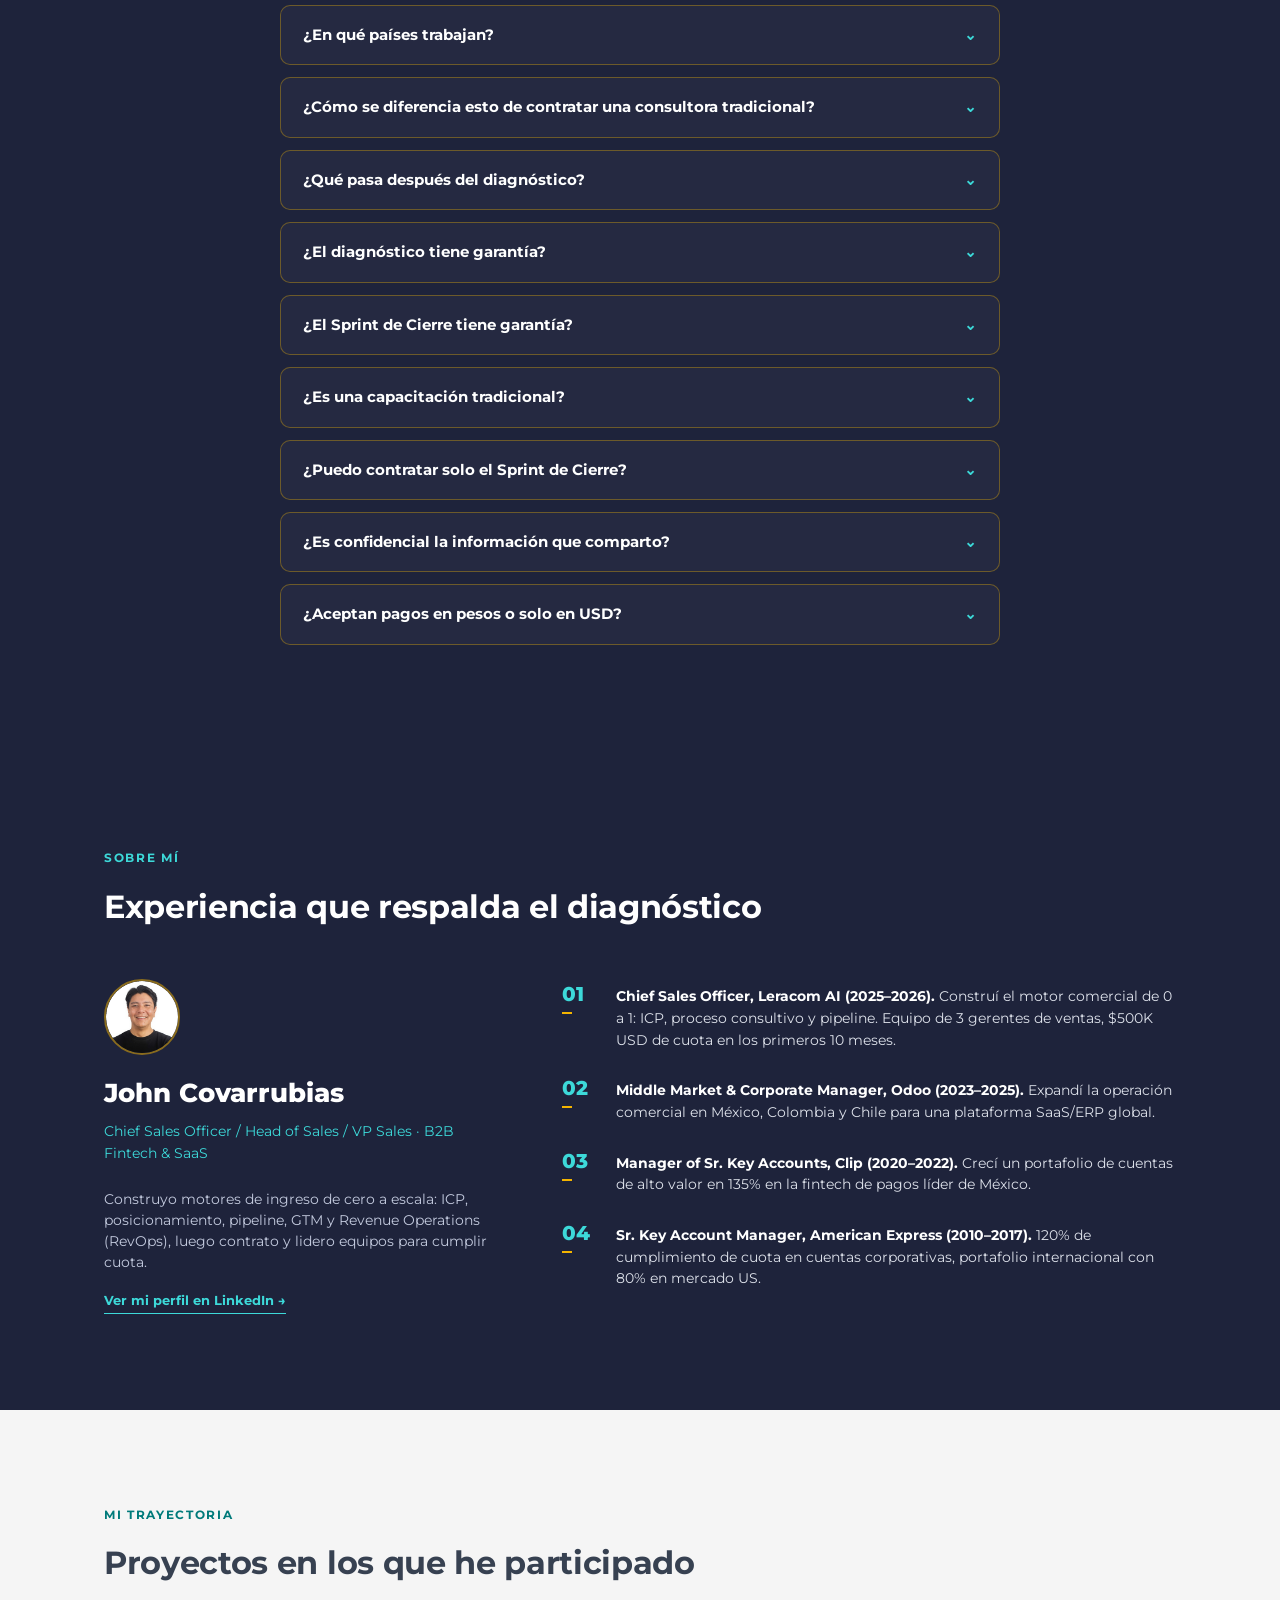
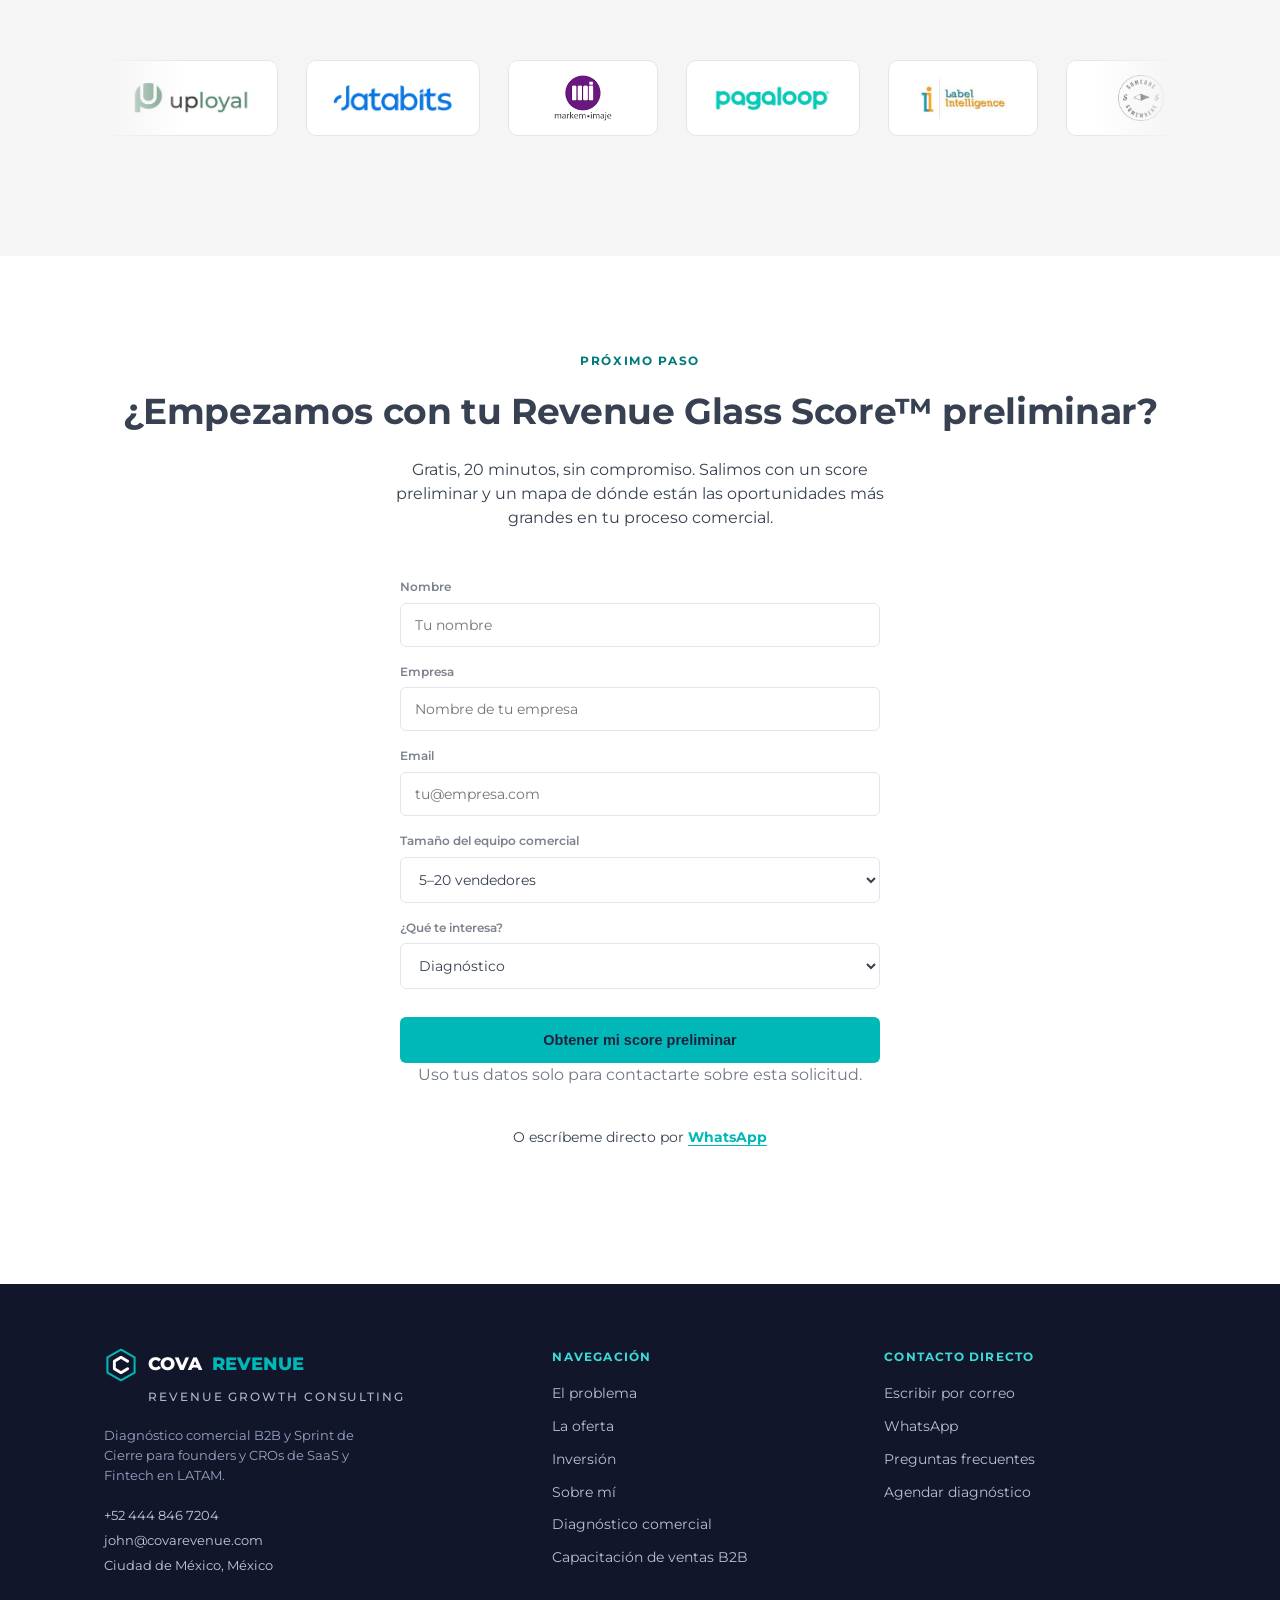
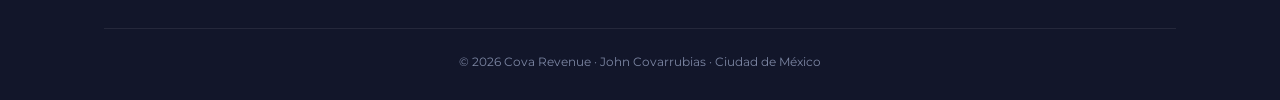
==== commit e8882b84: "Merge pull request #4 from Cova-Revenue/claude/enfoque-latam Enfoque de mercado: México y LATAM" ====
--- a/index.html
+++ b/index.html
@@ -50,15 +50,31 @@
   "logo": "https://covarevenue.com/favicon-192.png",
   "image": "https://covarevenue.com/og-image.png",
   "description": "Diagnóstico y consultoría comercial B2B para founders y CROs de SaaS y Fintech en LATAM. Auditoría de pipeline, Revenue Operations y forecast.",
-  "areaServed": ["MX", "CL", "Latin America"],
-  "serviceType": ["Diagnóstico Comercial", "Consultoría Comercial", "Auditoría Comercial", "Revenue Operations", "Implementación comercial con equipos de ventas", "Capacitación de ventas B2B"],
+  "areaServed": [
+    "MX",
+    "CO",
+    "CL",
+    "PE",
+    "AR",
+    "Latin America"
+  ],
+  "serviceType": [
+    "Diagnóstico Comercial",
+    "Consultoría Comercial",
+    "Auditoría Comercial",
+    "Revenue Operations",
+    "Implementación comercial con equipos de ventas",
+    "Capacitación de ventas B2B"
+  ],
   "founder": {
     "@type": "Person",
     "name": "John Covarrubias",
     "jobTitle": "Chief Sales Officer",
     "sameAs": "https://www.linkedin.com/in/john-covarrubias-52034b230/"
   },
-  "sameAs": ["https://www.linkedin.com/in/john-covarrubias-52034b230/"]
+  "sameAs": [
+    "https://www.linkedin.com/in/john-covarrubias-52034b230/"
+  ]
 }
 </script>
 <link href="https://fonts.googleapis.com/css2?family=Montserrat:ital,wght@0,400;0,500;0,600;0,700;0,800;1,600&display=swap" rel="stylesheet">
@@ -804,7 +820,7 @@
       <div id="faqList">
         <details class="faq-item reveal"><summary>¿Cuánto dura el diagnóstico?<span class="chev" aria-hidden="true">⌄</span></summary><div class="faq-a">Dos semanas: la primera de discovery y auditoría, la segunda de diseño y entrega del roadmap.</div></details>
         <details class="faq-item reveal"><summary>¿Qué necesitan de mi lado para arrancar?<span class="chev" aria-hidden="true">⌄</span></summary><div class="faq-a">Acceso de lectura a tu CRM, 3-4 entrevistas con tu equipo comercial, y 45 minutos tuyos en el kickoff y en la presentación final.</div></details>
-        <details class="faq-item reveal"><summary>¿Trabajan con equipos fuera de LATAM?<span class="chev" aria-hidden="true">⌄</span></summary><div class="faq-a">Sí. El diagnóstico es 100% remoto, así que funciona igual con equipos en US, LATAM o distribuidos.</div></details>
+        <details class="faq-item reveal"><summary>¿En qué países trabajan?<span class="chev" aria-hidden="true">⌄</span></summary><div class="faq-a">Hoy me enfoco en empresas de México y LATAM. El trabajo es 100% remoto, así que funciona igual con equipos distribuidos en la región.</div></details>
         <details class="faq-item reveal"><summary>¿Cómo se diferencia esto de contratar una consultora tradicional?<span class="chev" aria-hidden="true">⌄</span></summary><div class="faq-a">No cobro por hora ni entrego un informe genérico. Es un sprint con alcance fijo, precio fijo, y un roadmap accionable, no un diagnóstico de 40 páginas que nadie ejecuta.</div></details>
         <details class="faq-item reveal"><summary>¿Qué pasa después del diagnóstico?<span class="chev" aria-hidden="true">⌄</span></summary><div class="faq-a">Te quedas con el roadmap. Si quieres que lo implementemos con tu equipo, lo hacemos como un Sprint de Cierre de 4 semanas, con precio fijo y un solo pago.</div></details>
         <details class="faq-item reveal"><summary>¿El diagnóstico tiene garantía?<span class="chev" aria-hidden="true">⌄</span></summary><div class="faq-a">Sí. Si al final del sprint de diagnóstico sientes que no obtuviste claridad accionable, no cobro el segundo pago.</div></details>
@@ -905,7 +921,6 @@
       <p id="formMsg" class="form-msg" role="status" aria-live="polite" hidden></p>
     </form>
     <p class="reveal" style="margin-top:32px; font-size:13.5px;">
-      ¿Prefieres una primera lectura ahora? <a href="/revenue-glass-score/" class="wa-link">Calcula tu Revenue Glass Score™ en 3 minutos</a><br>
       O escríbeme directo por <a href="https://wa.me/524448467204?text=Hola%20John%2C%20quiero%20agendar%20un%20diagn%C3%B3stico%20comercial%20gratuito" class="wa-link" target="_blank" rel="noopener">WhatsApp</a>
     </p>
   </div>
@@ -935,7 +950,6 @@
         <a href="#sobre-mi">Sobre mí</a>
         <a href="/diagnostico-comercial/">Diagnóstico comercial</a>
         <a href="/capacitacion-ventas-b2b/">Capacitación de ventas B2B</a>
-        <a href="/revenue-glass-score/">Revenue Glass Score™</a>
       </div>
       <div class="footer-col">
         <h4>Contacto directo</h4>
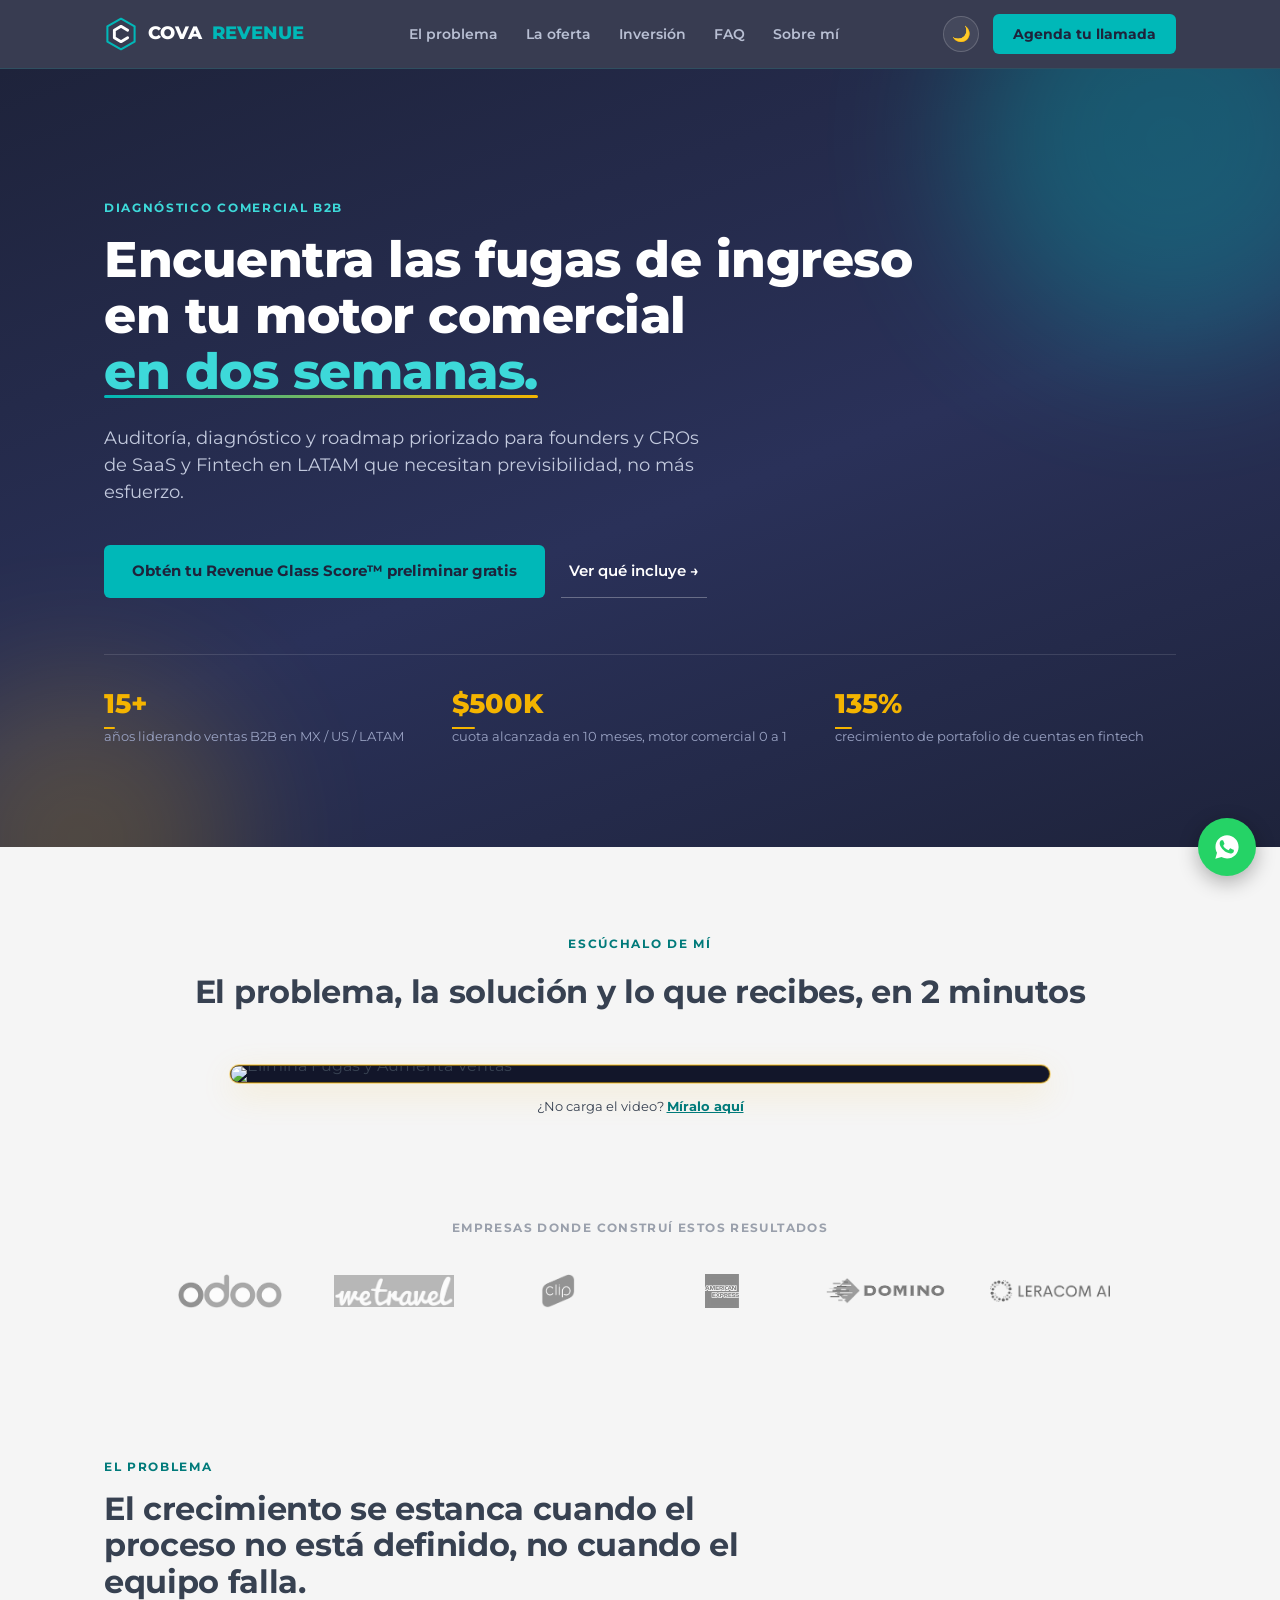
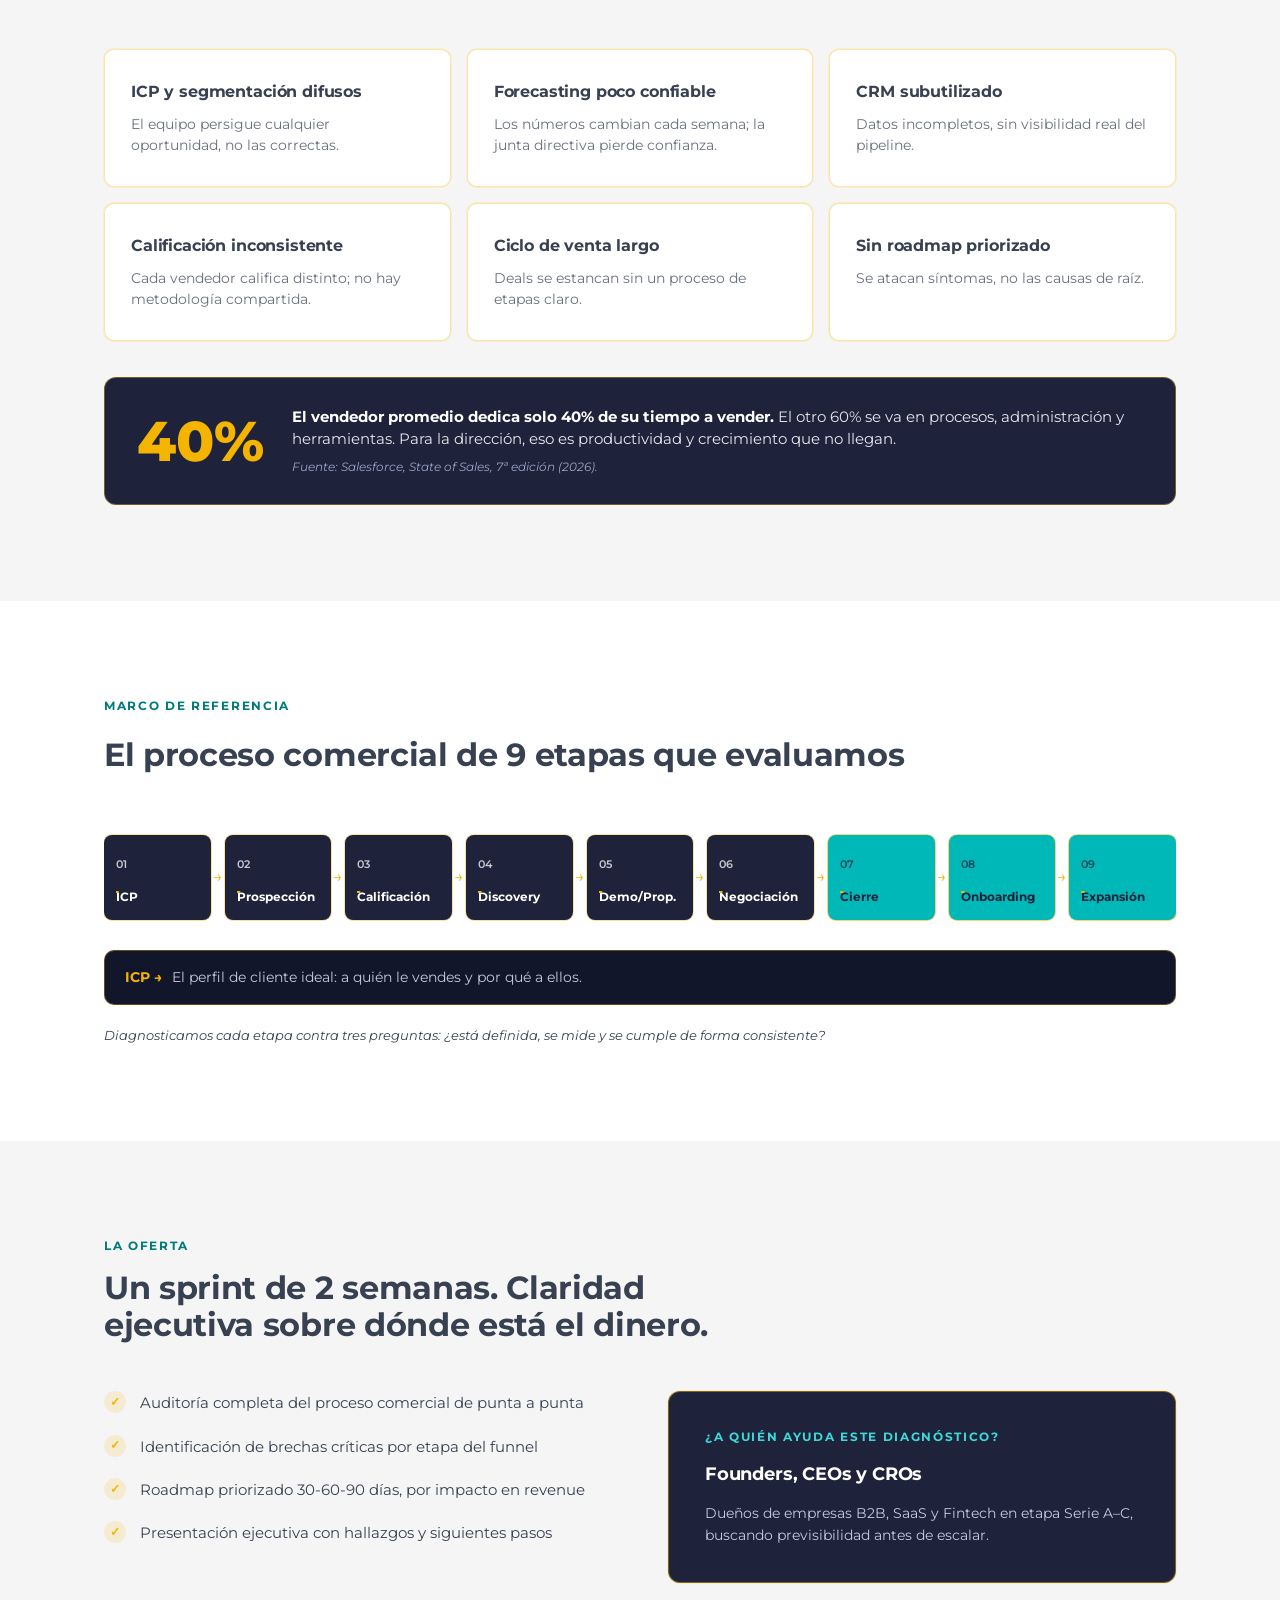
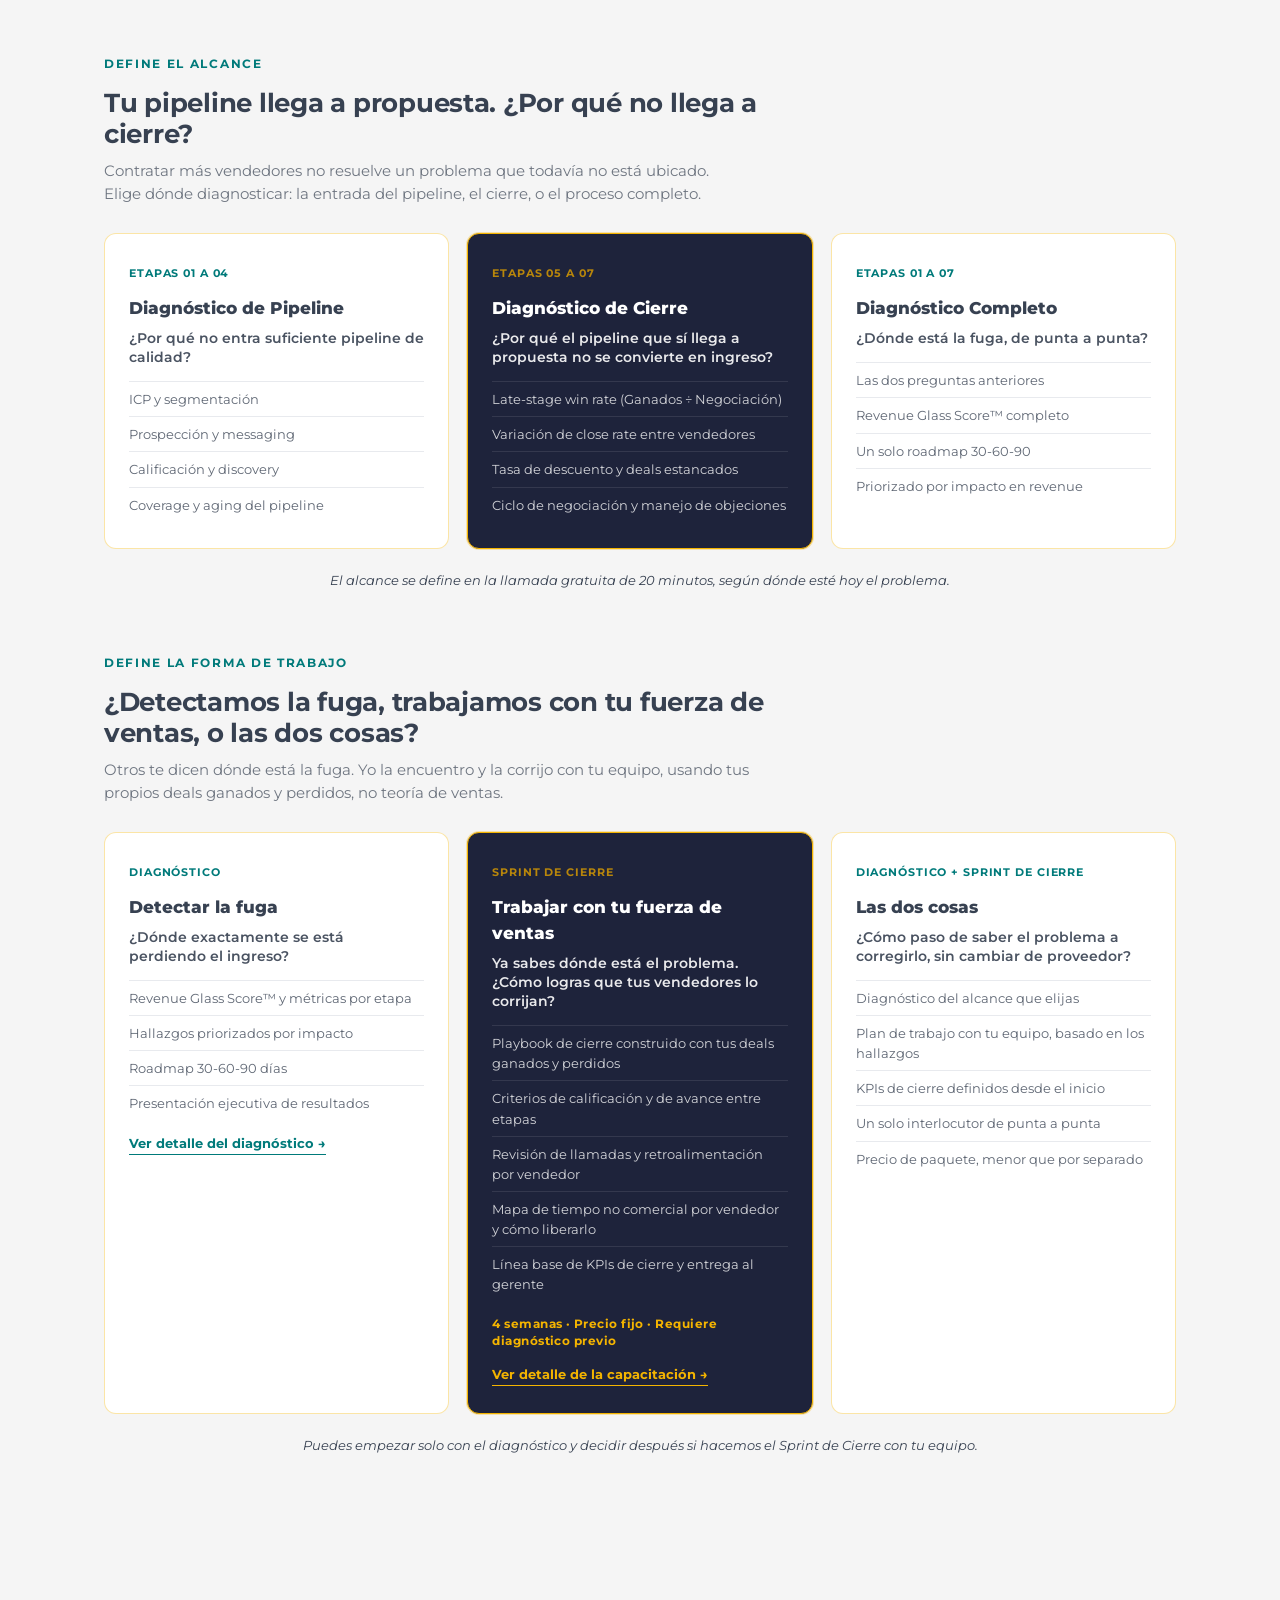
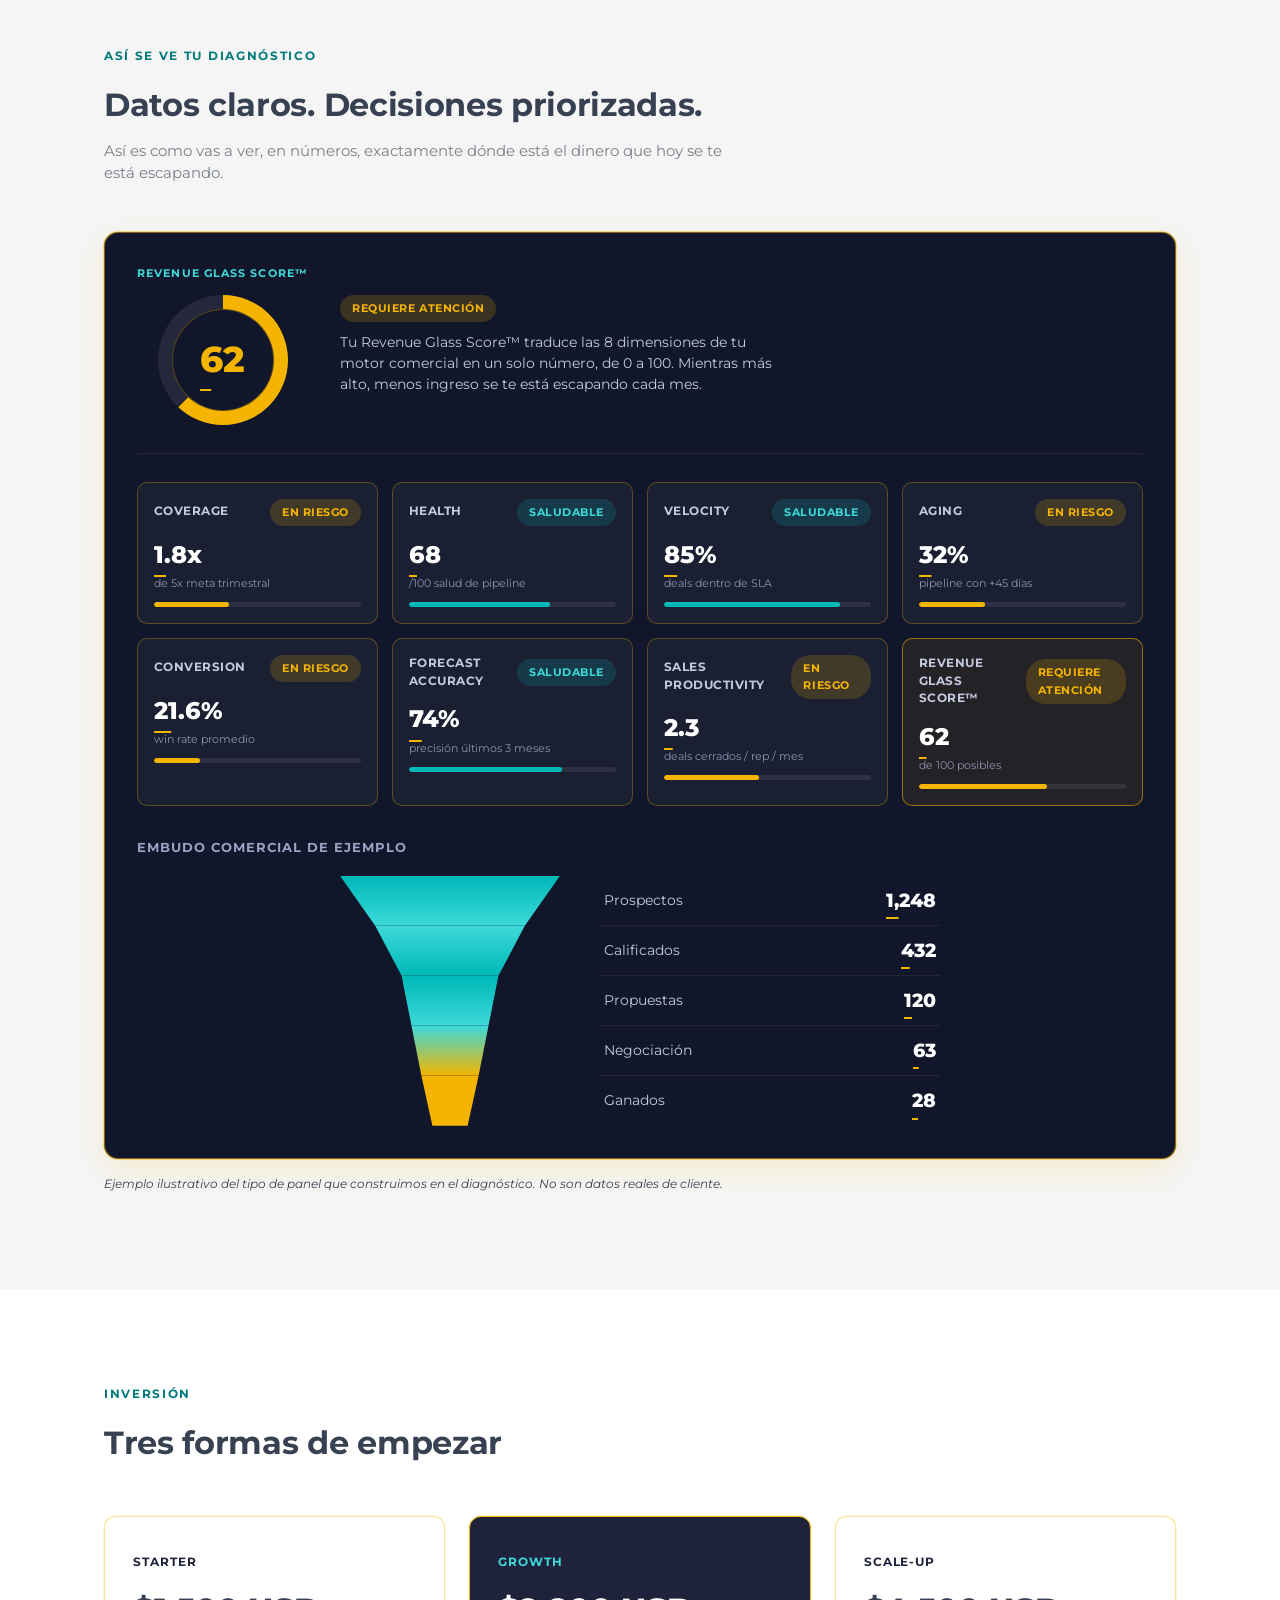
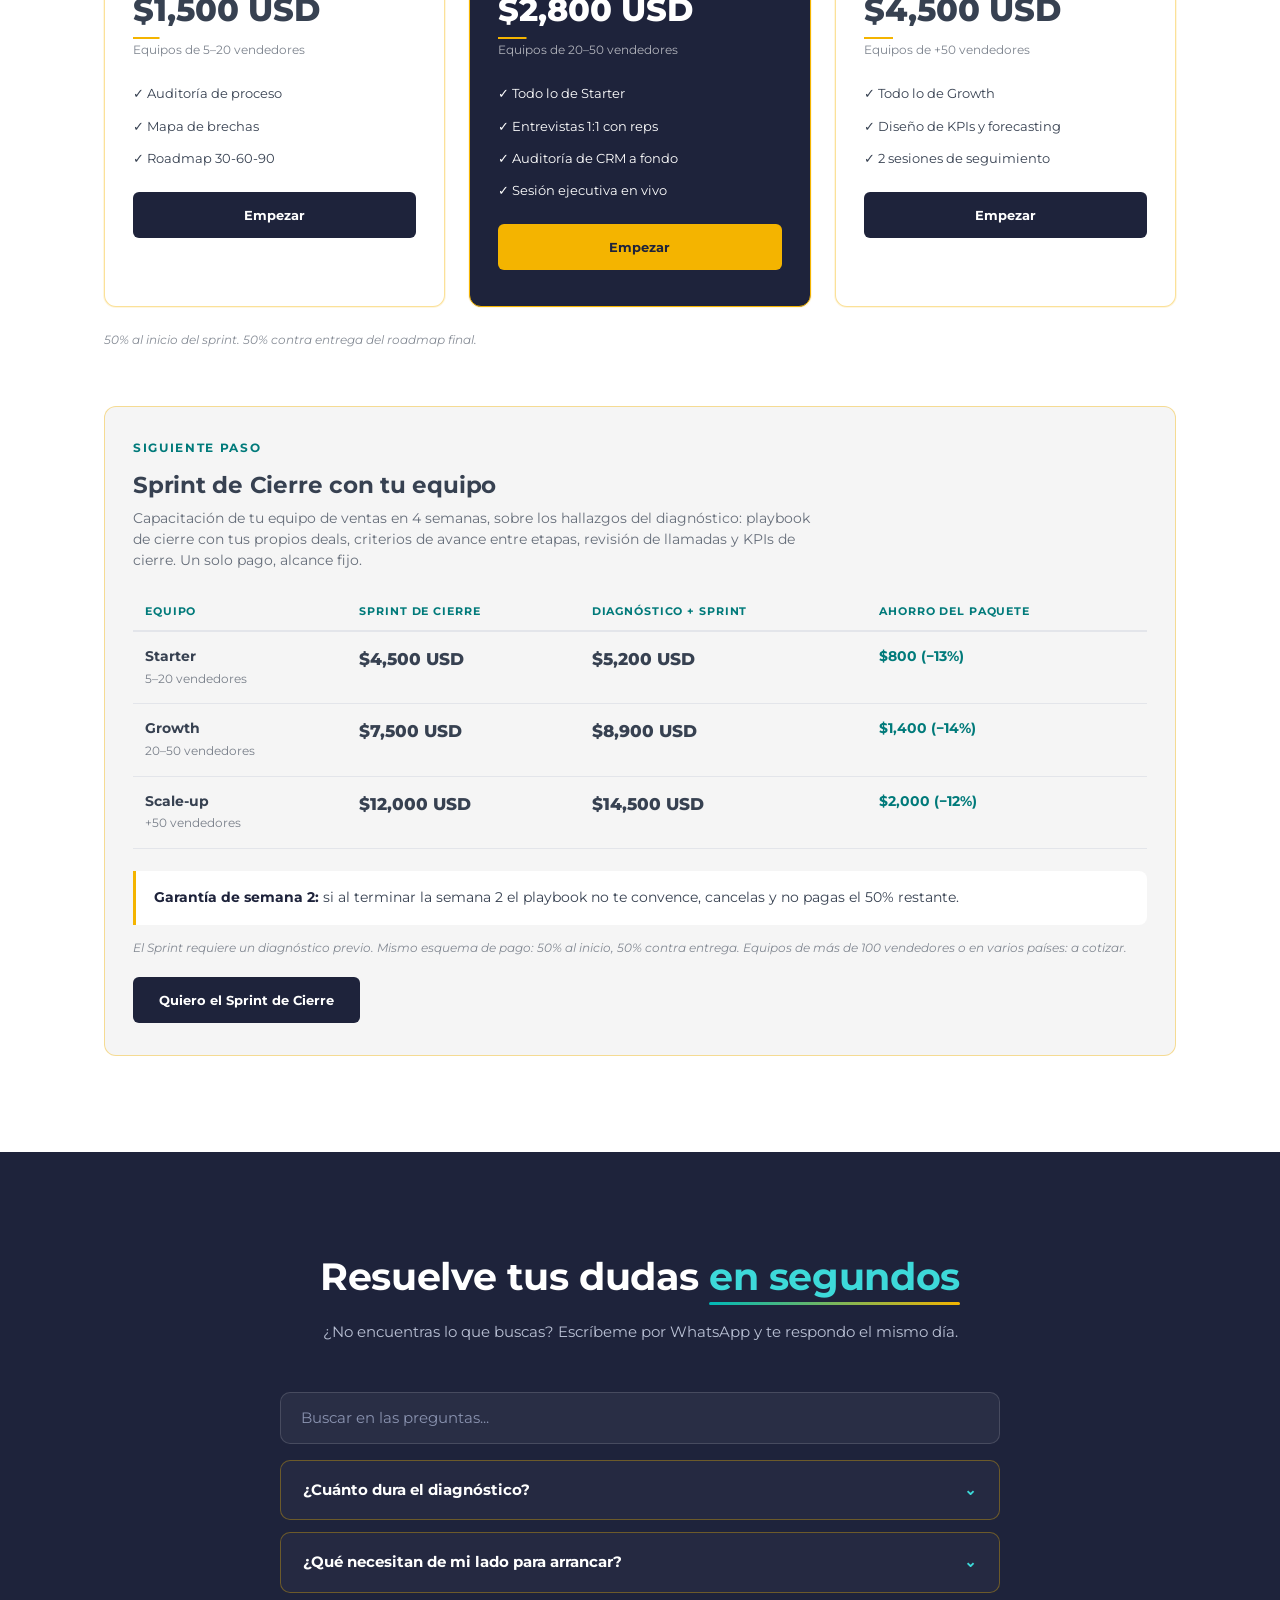
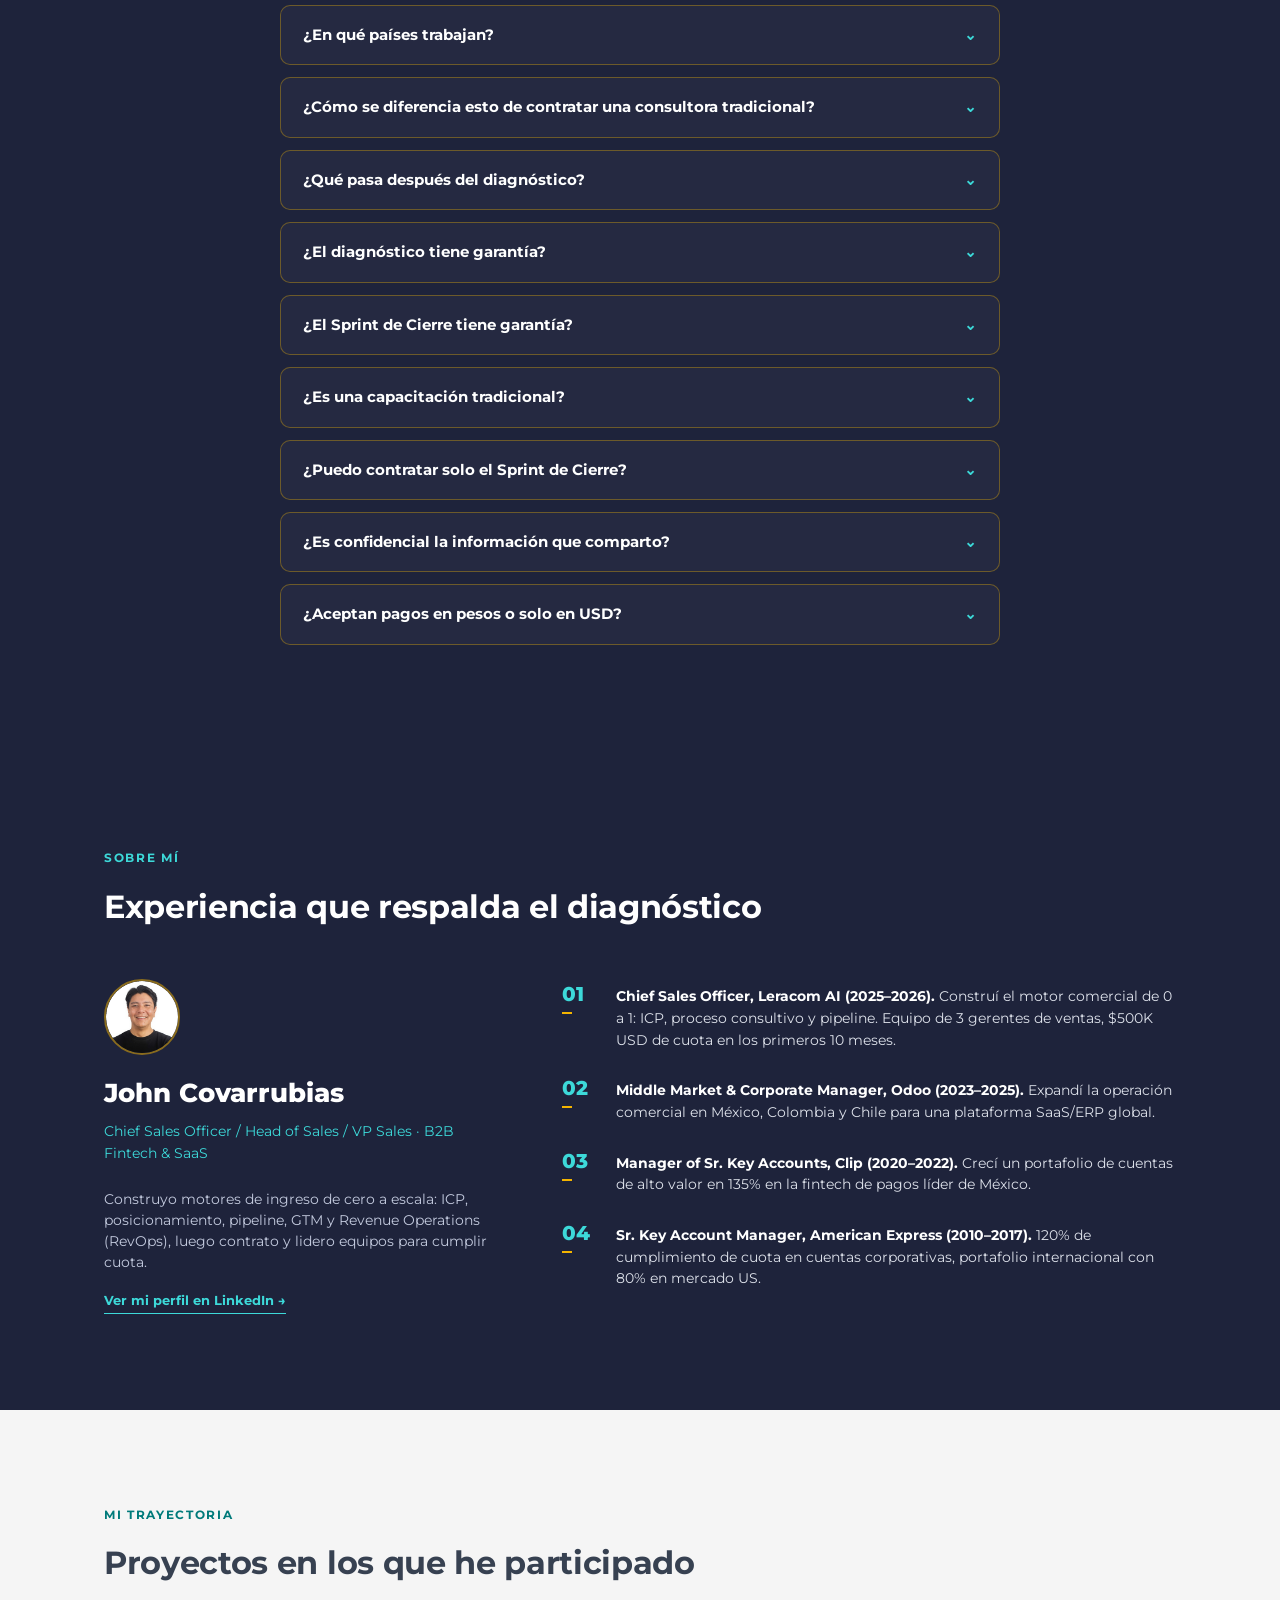
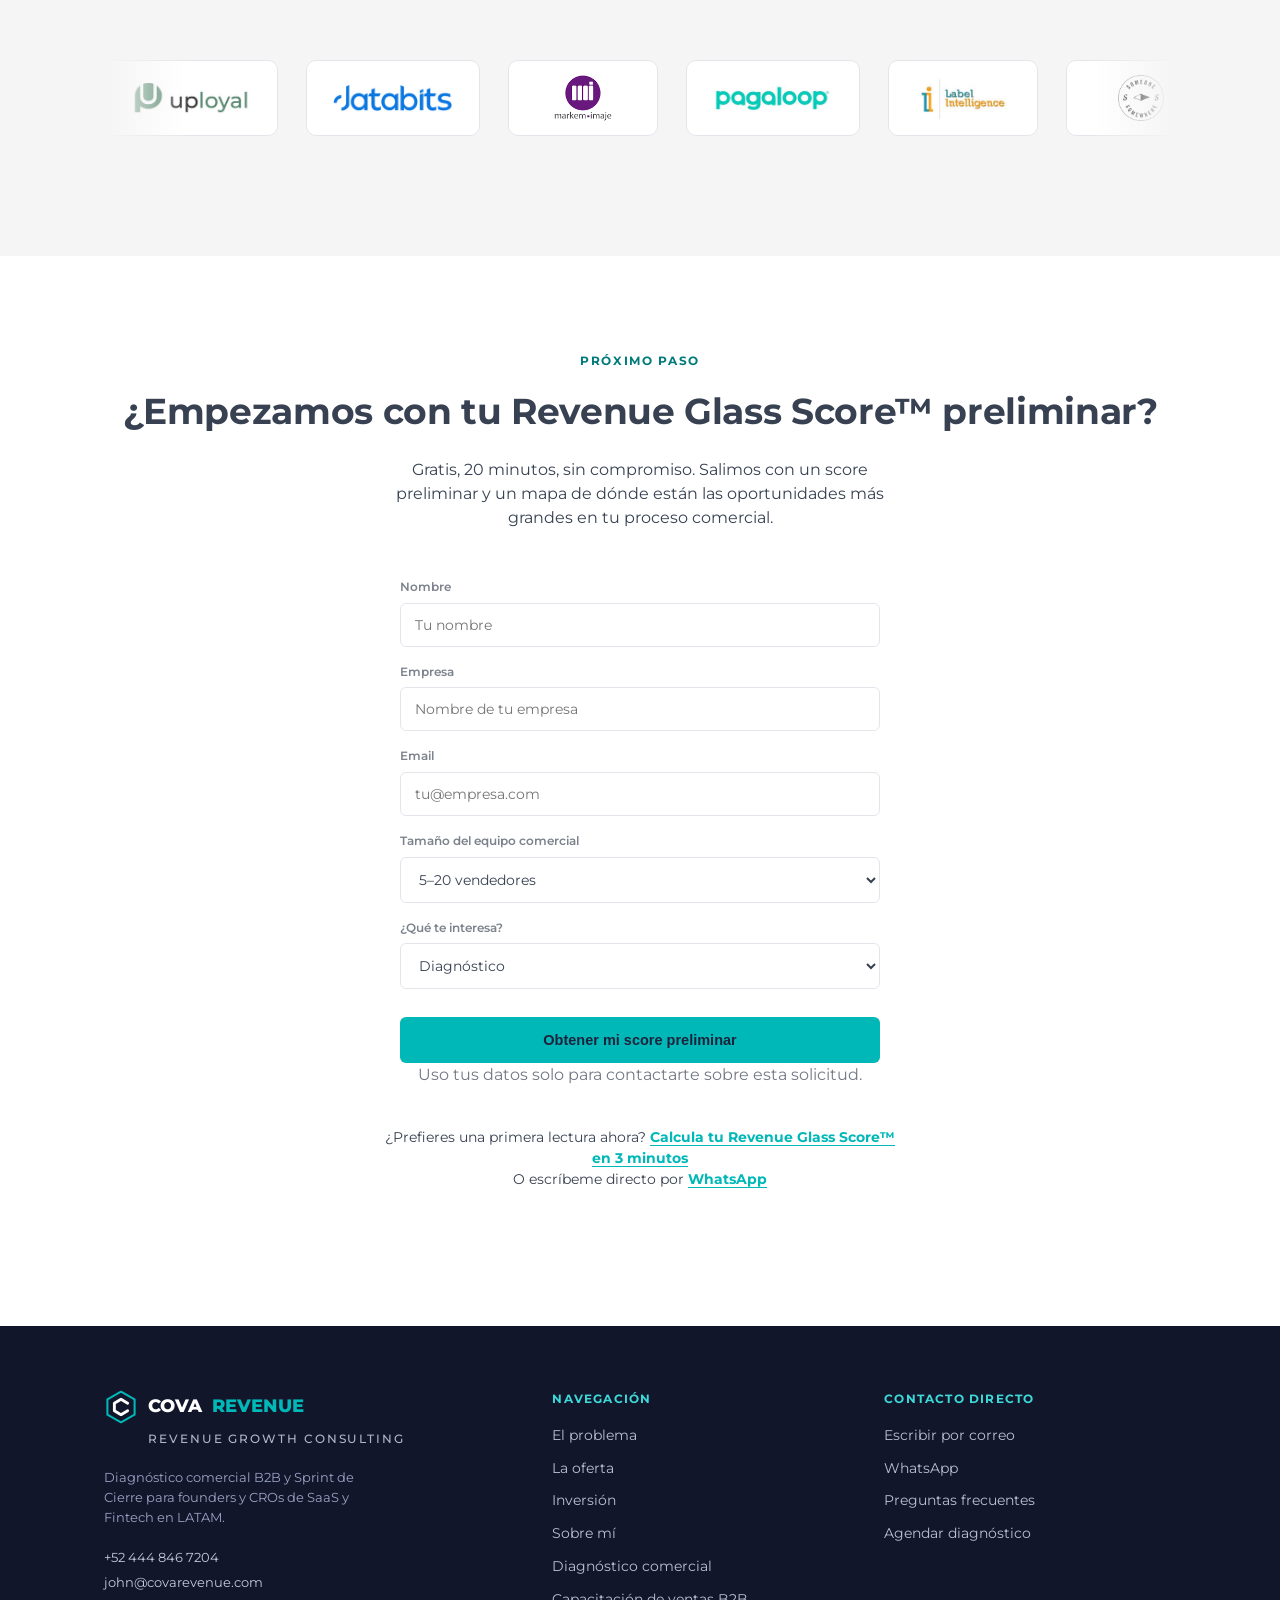
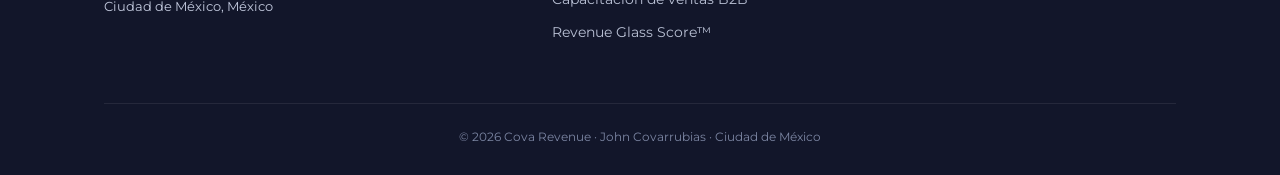
==== commit a8fdf86a: "Merge pull request #5 from Cova-Revenue/claude/glass-score Revenue Glass Score™ interactivo" ====
--- a/index.html
+++ b/index.html
@@ -921,6 +921,7 @@
       <p id="formMsg" class="form-msg" role="status" aria-live="polite" hidden></p>
     </form>
     <p class="reveal" style="margin-top:32px; font-size:13.5px;">
+      ¿Prefieres una primera lectura ahora? <a href="/revenue-glass-score/" class="wa-link">Calcula tu Revenue Glass Score™ en 3 minutos</a><br>
       O escríbeme directo por <a href="https://wa.me/524448467204?text=Hola%20John%2C%20quiero%20agendar%20un%20diagn%C3%B3stico%20comercial%20gratuito" class="wa-link" target="_blank" rel="noopener">WhatsApp</a>
     </p>
   </div>
@@ -950,6 +951,7 @@
         <a href="#sobre-mi">Sobre mí</a>
         <a href="/diagnostico-comercial/">Diagnóstico comercial</a>
         <a href="/capacitacion-ventas-b2b/">Capacitación de ventas B2B</a>
+        <a href="/revenue-glass-score/">Revenue Glass Score™</a>
       </div>
       <div class="footer-col">
         <h4>Contacto directo</h4>
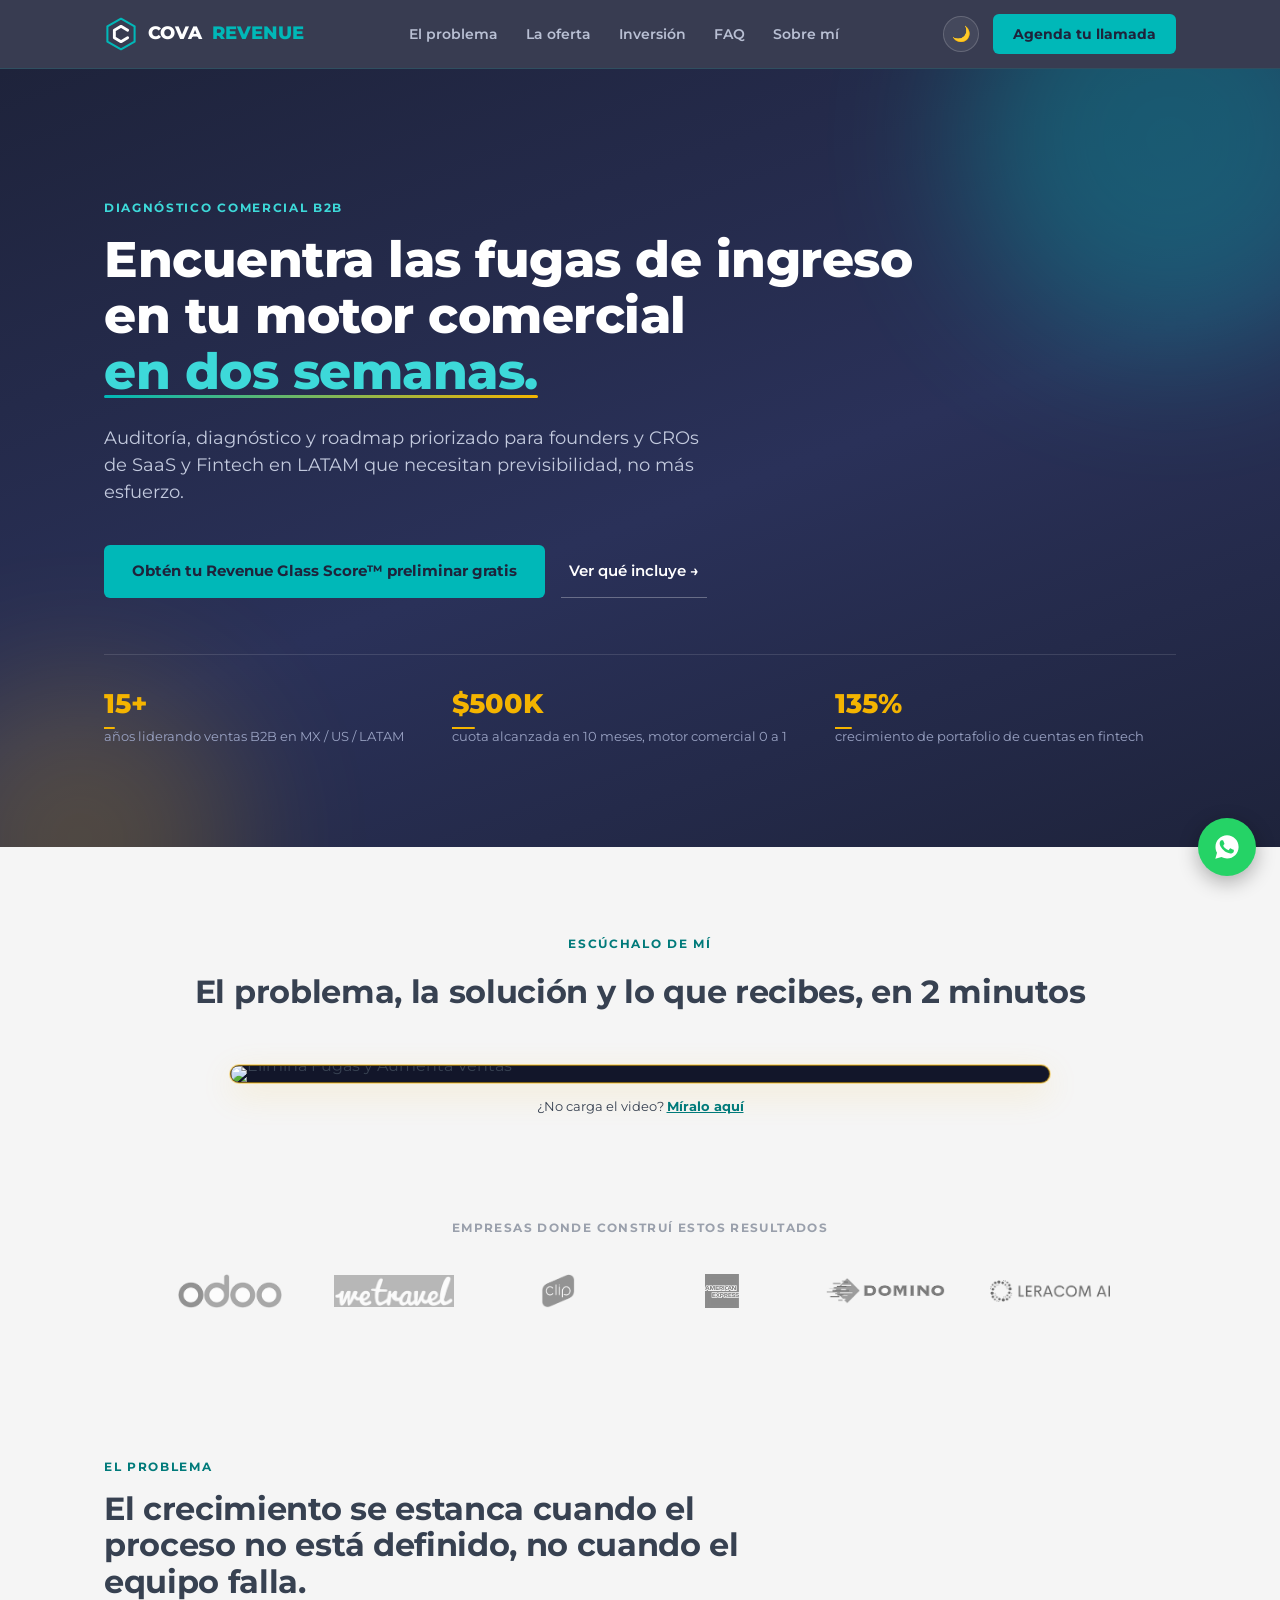
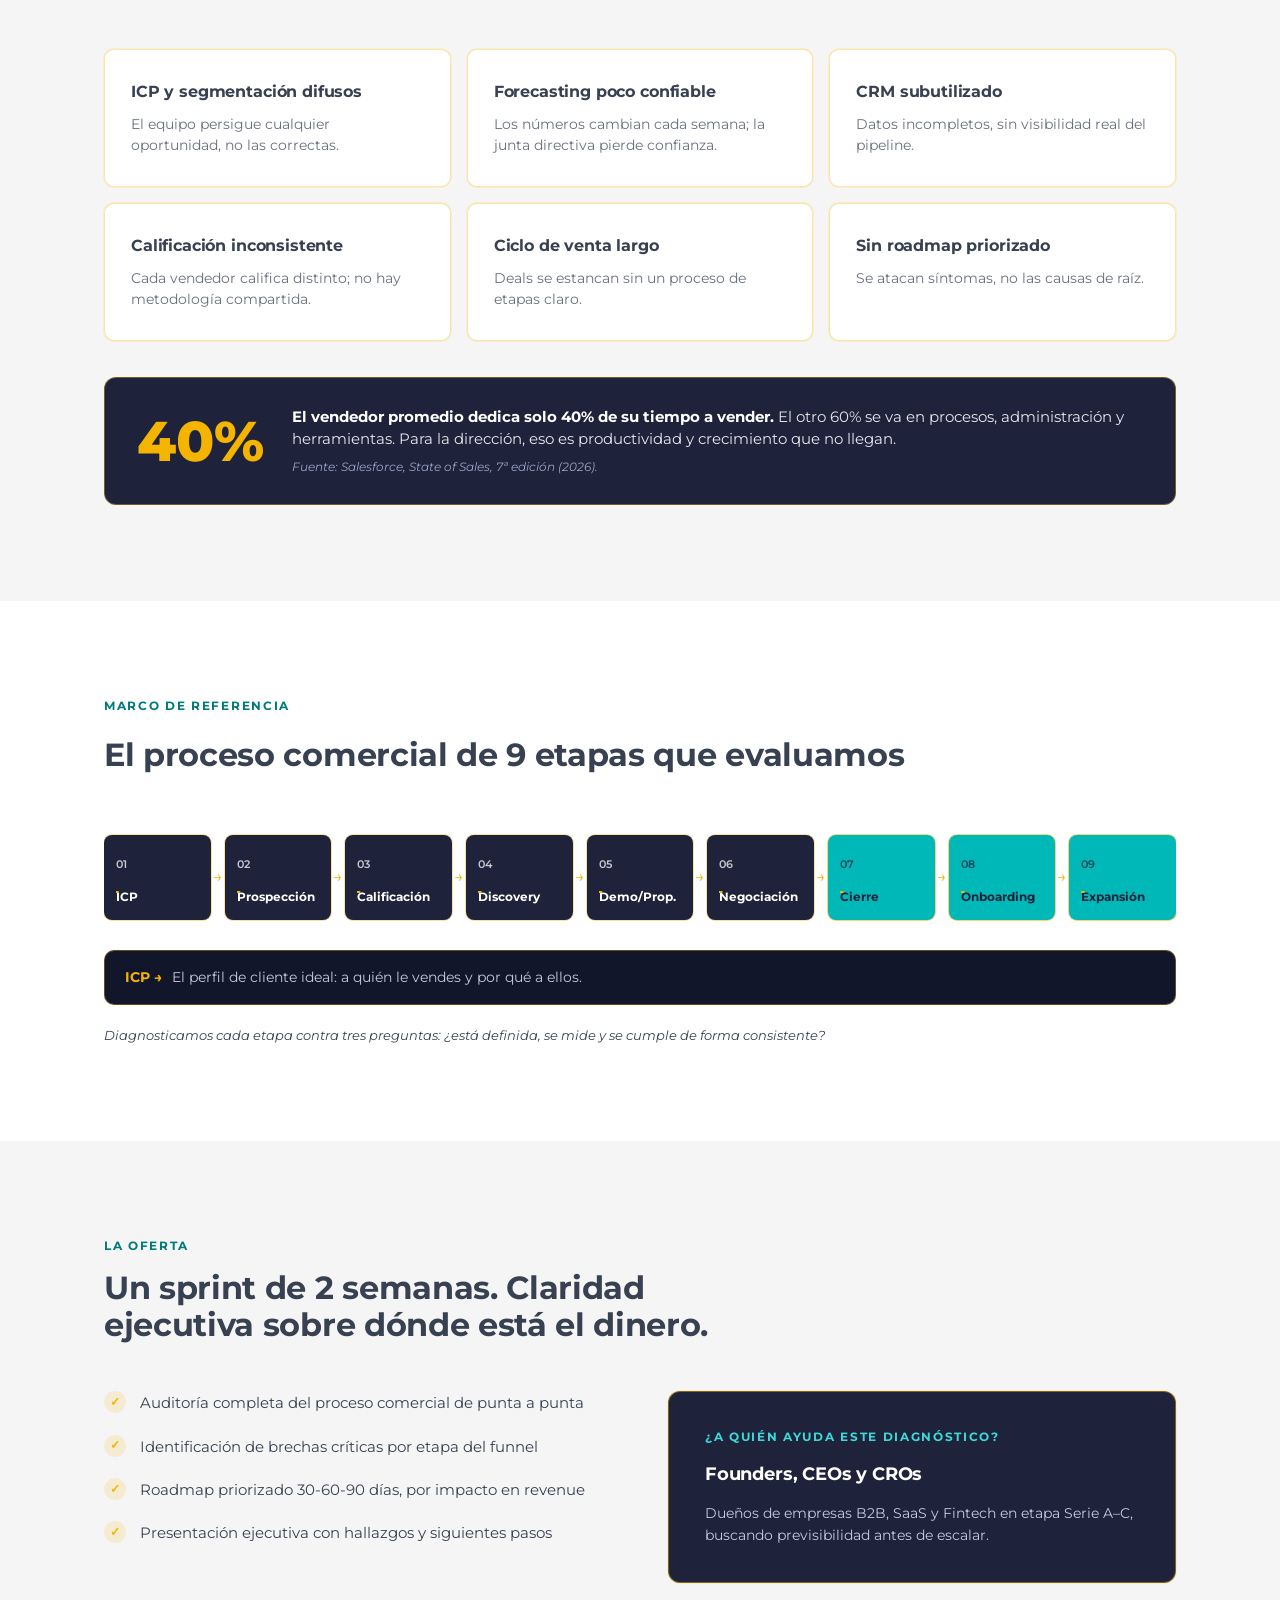
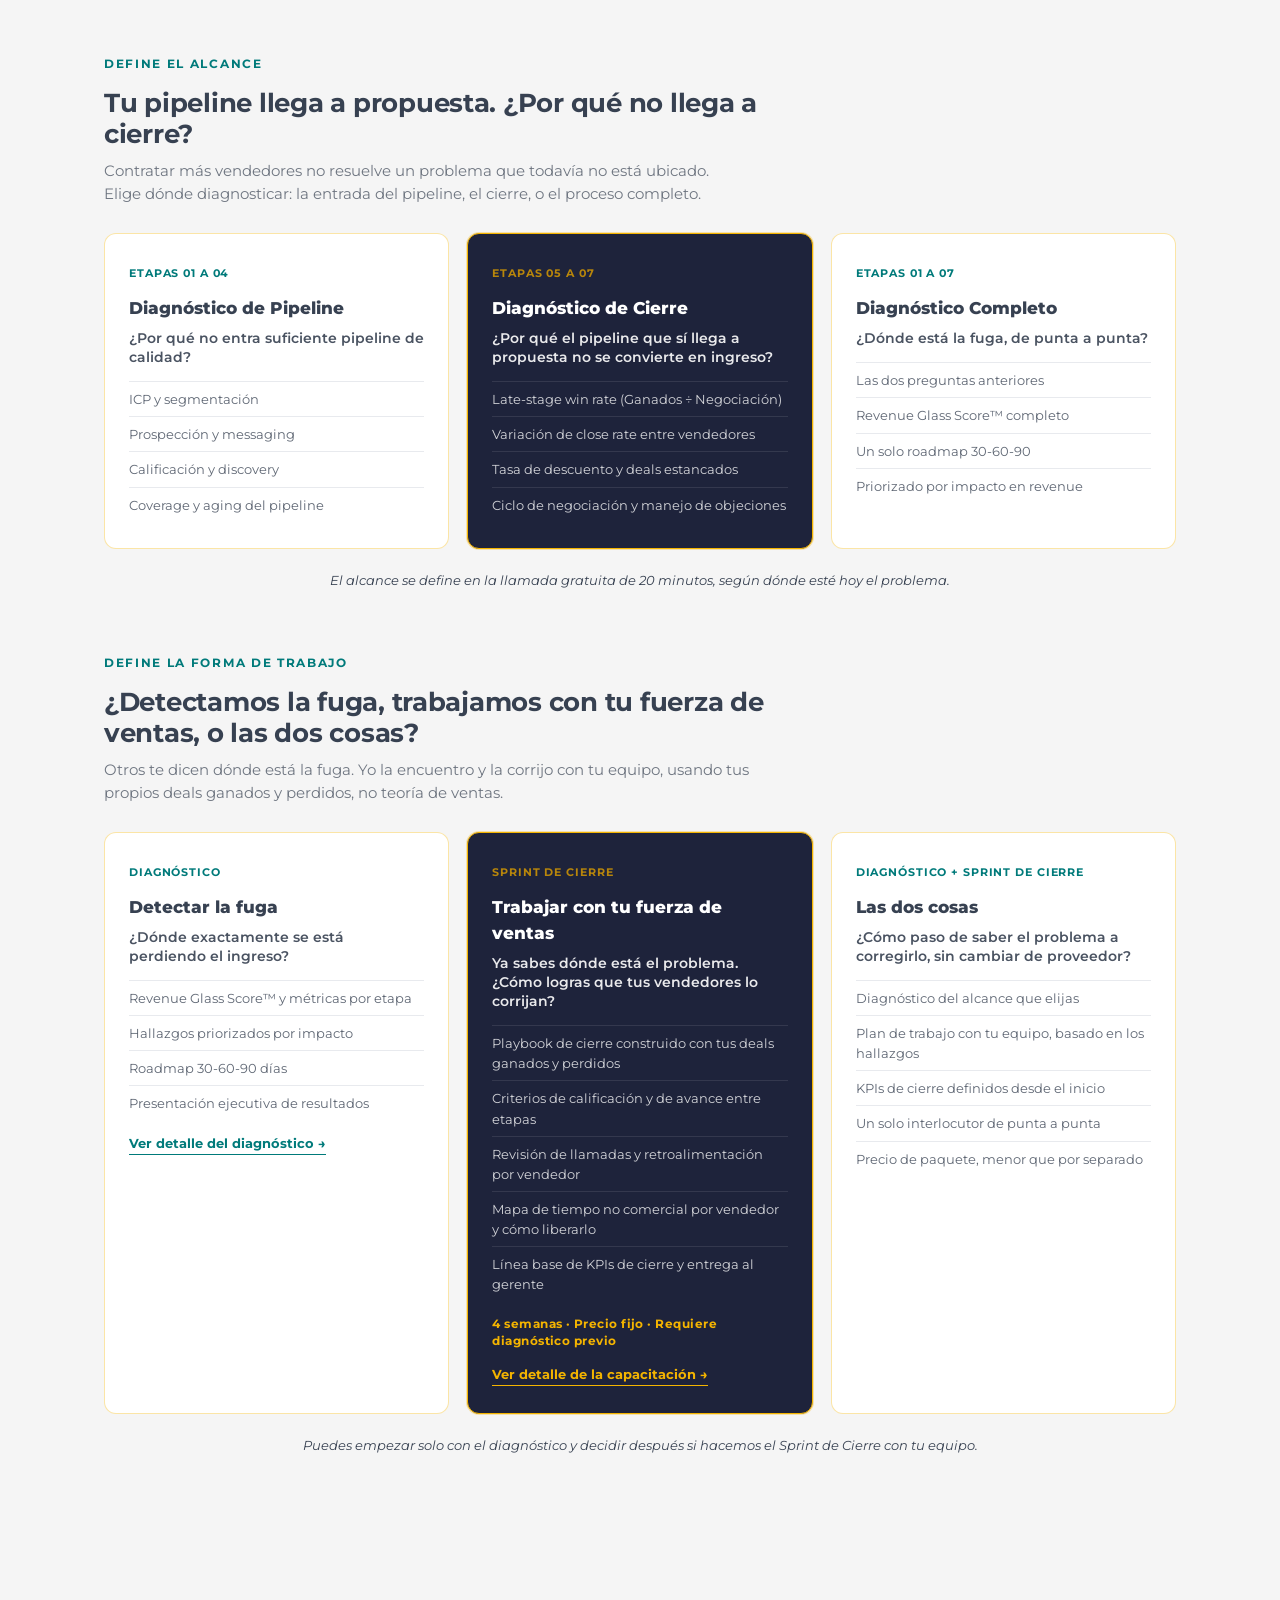
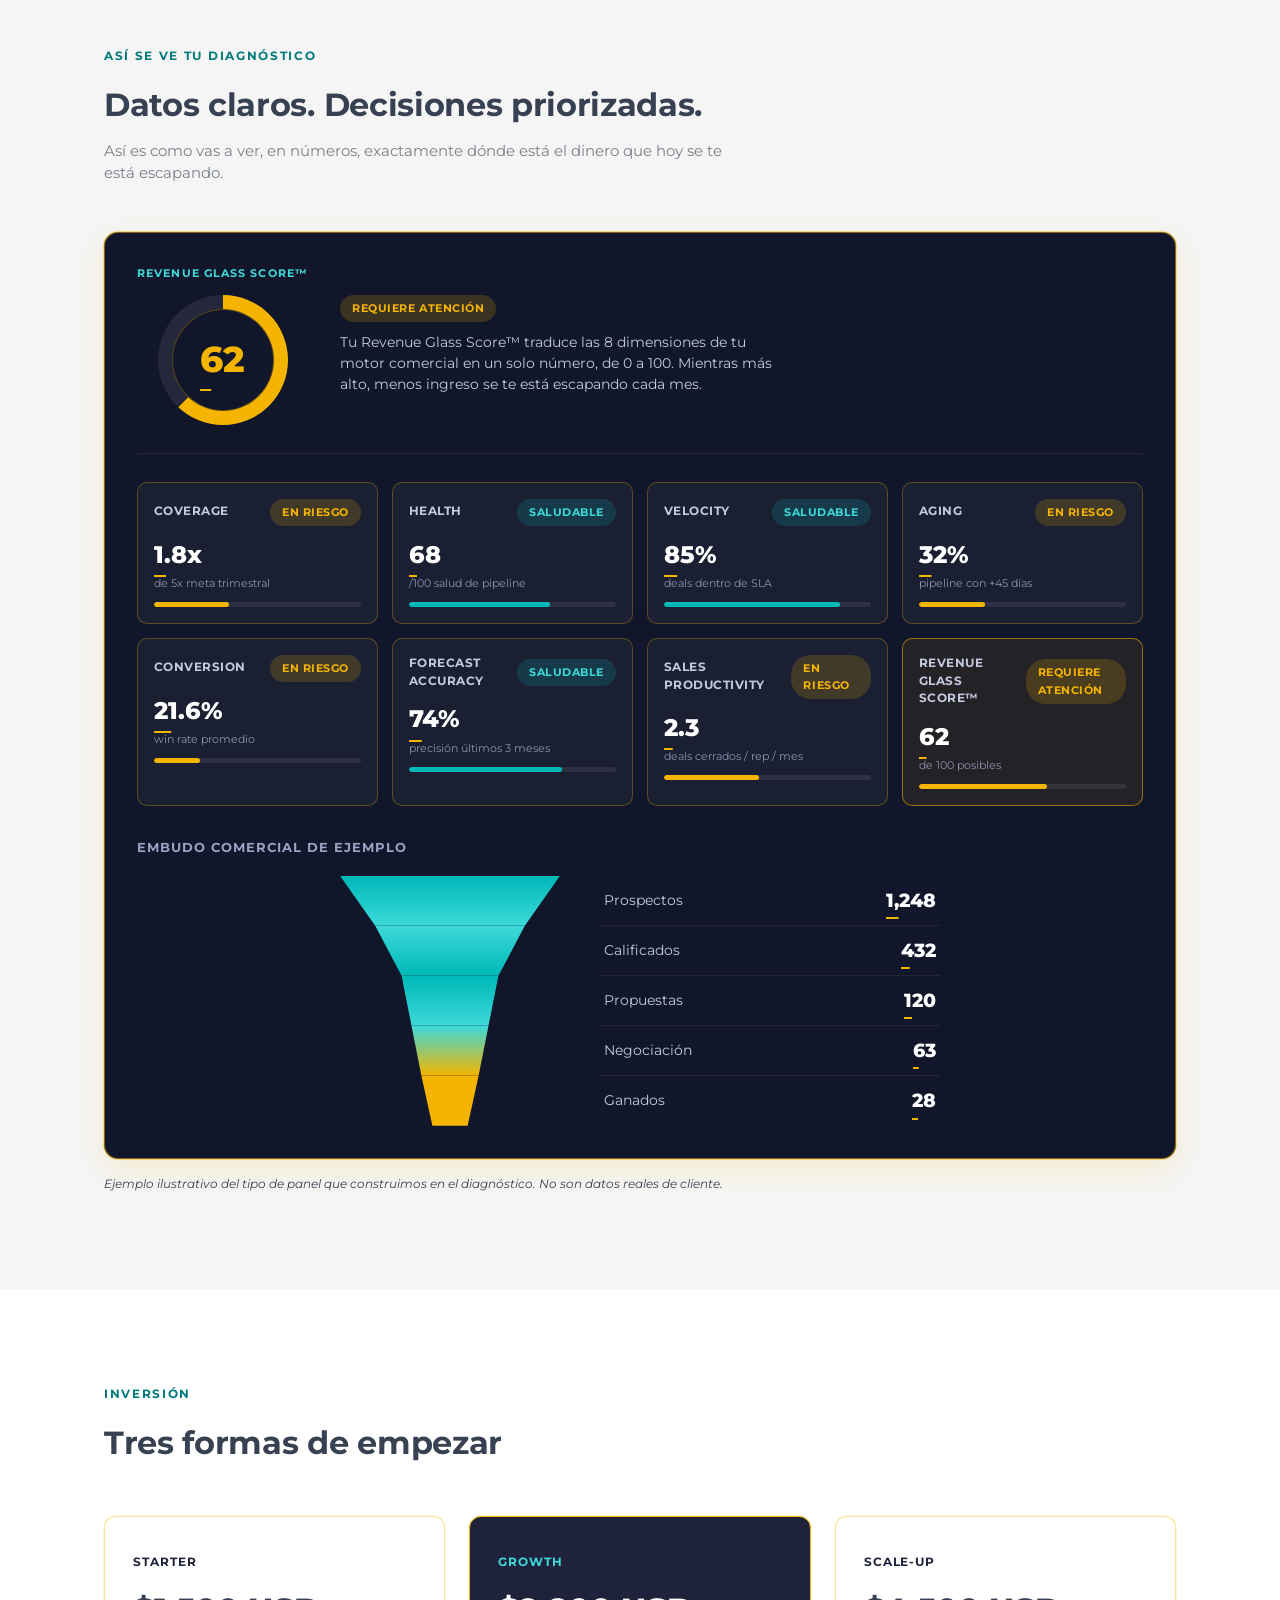
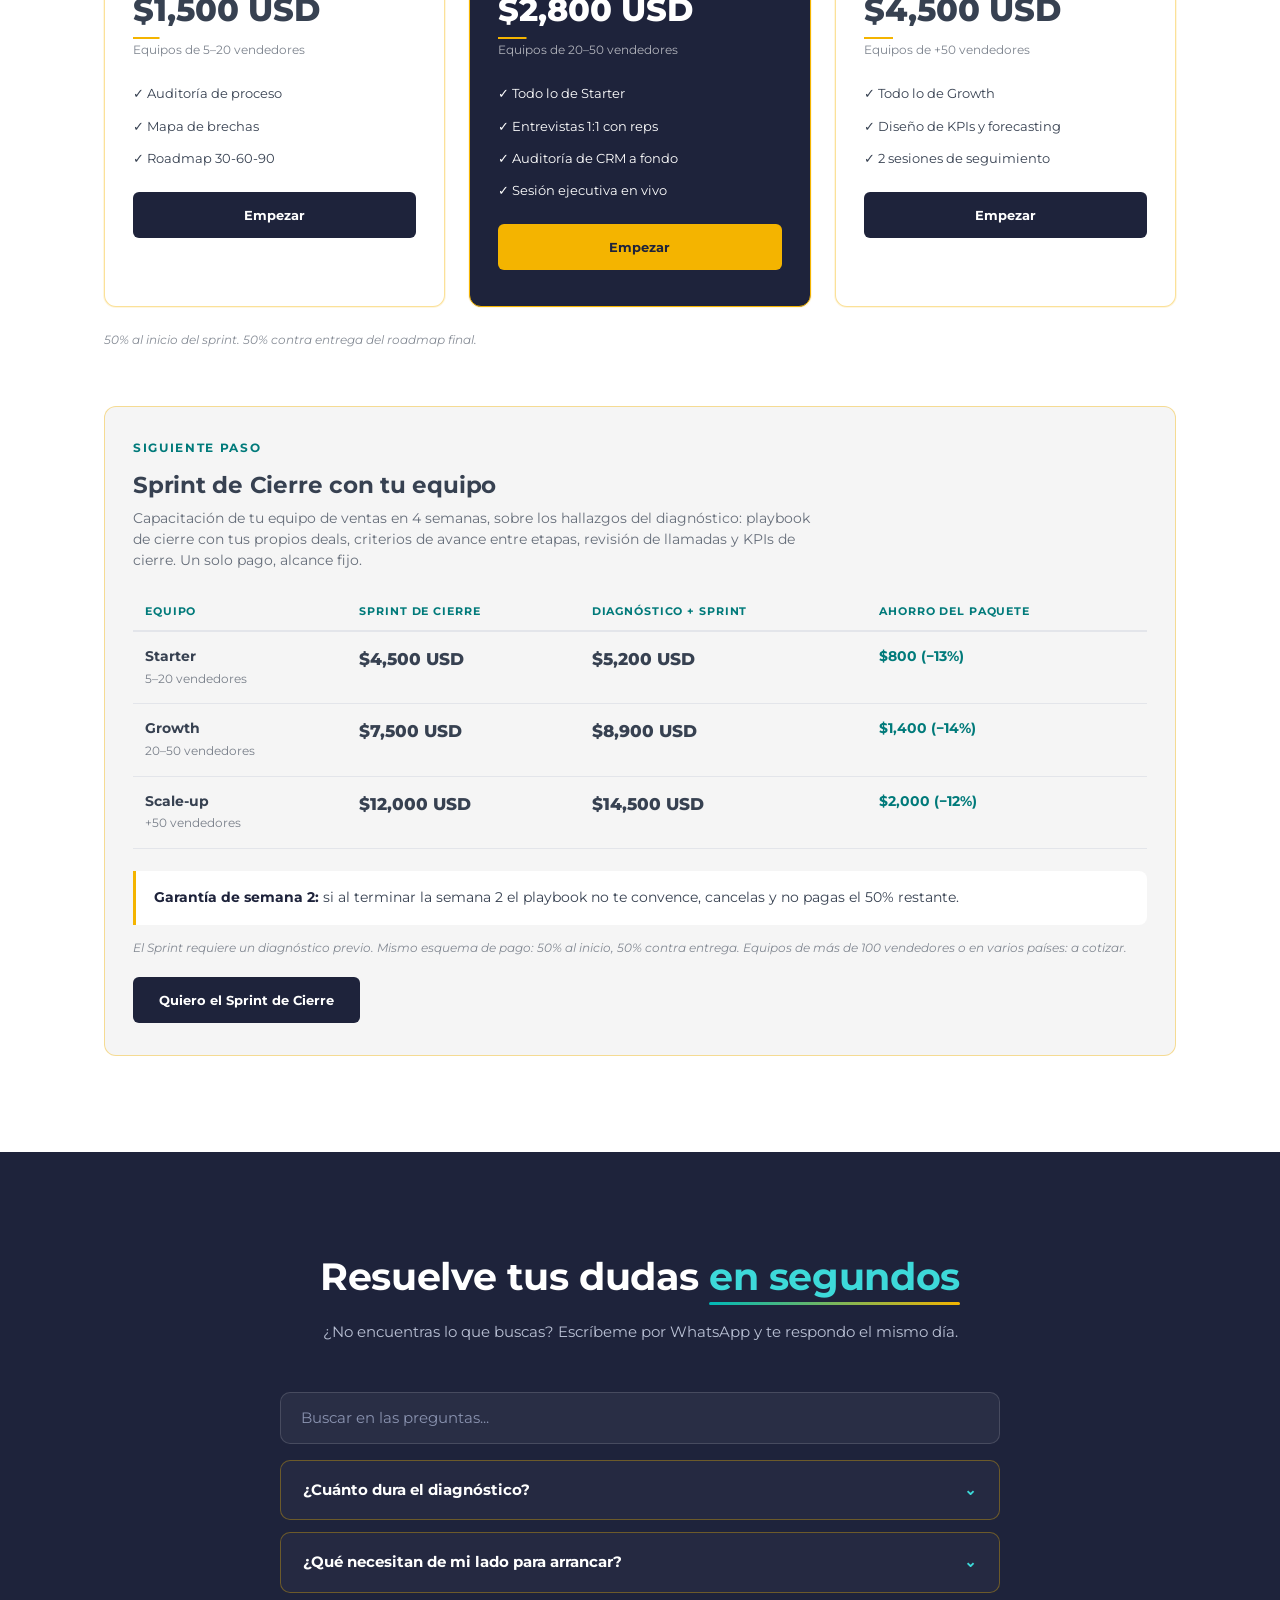
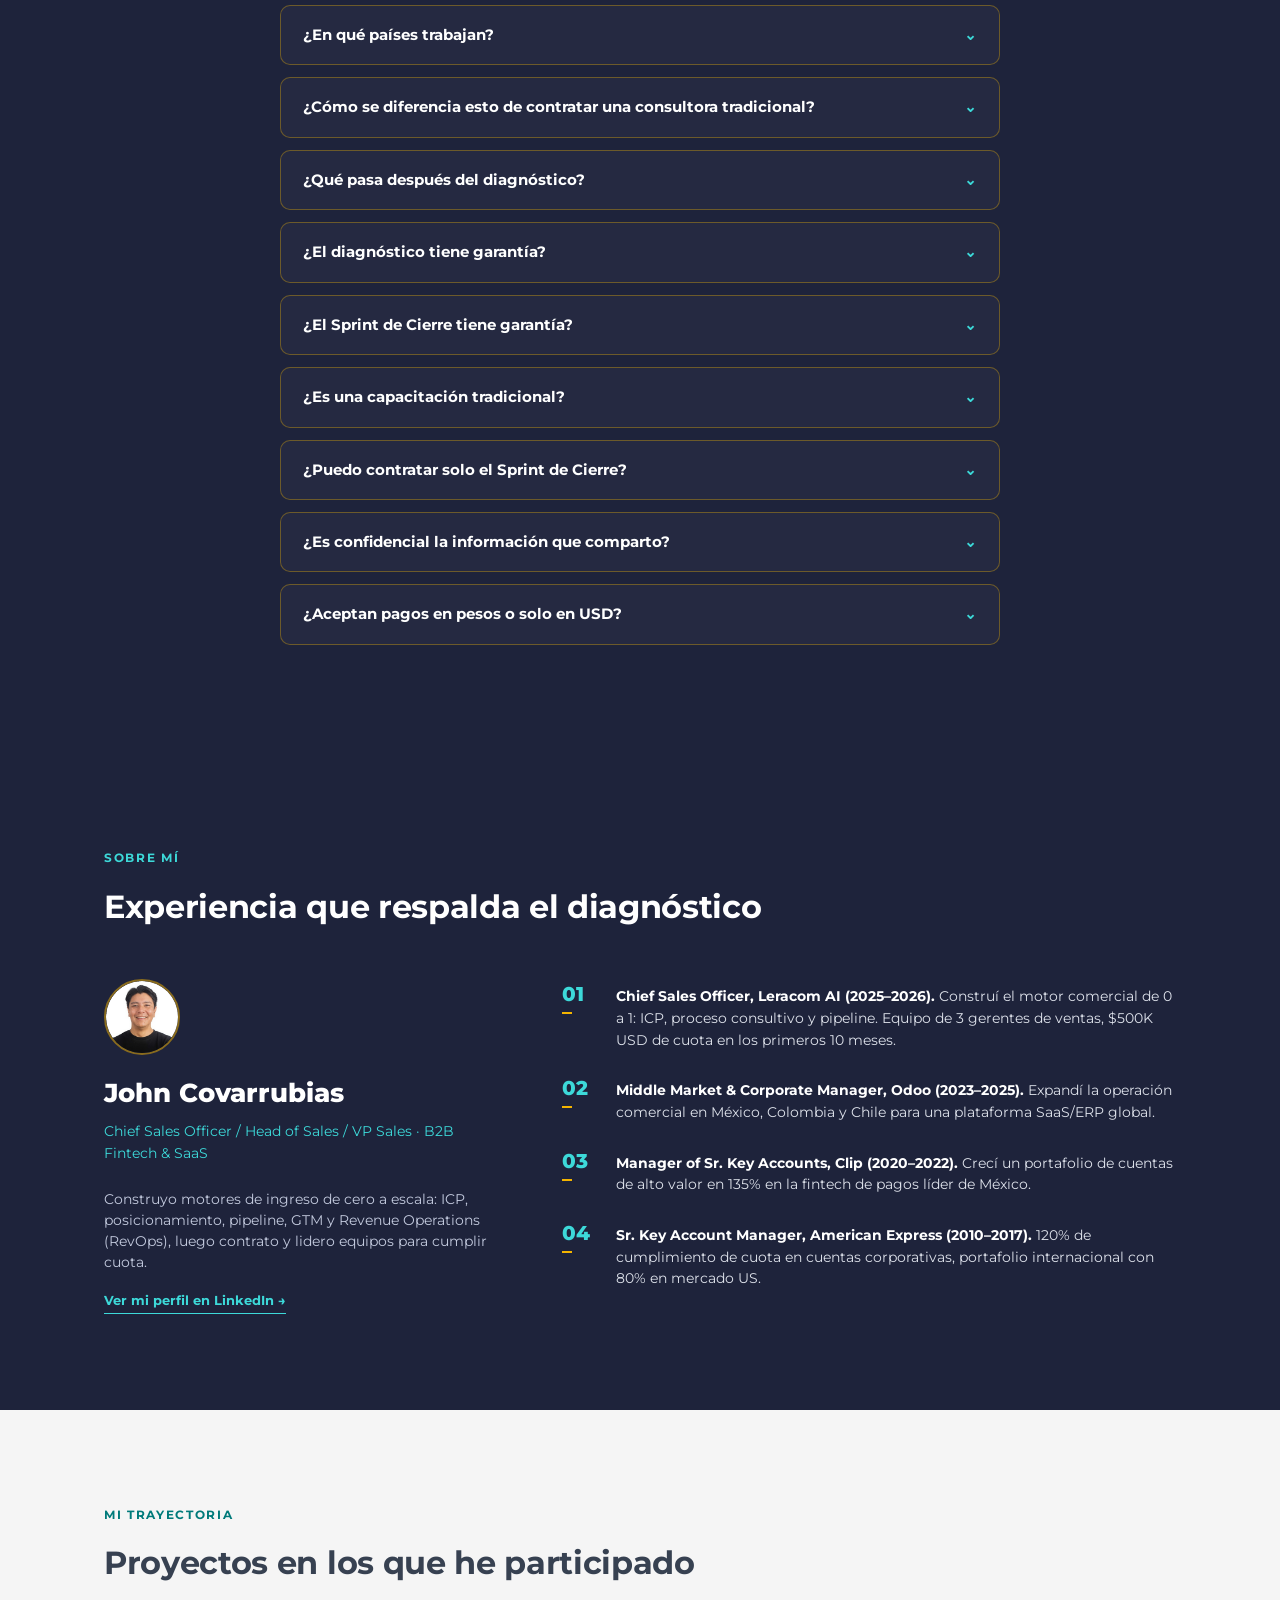
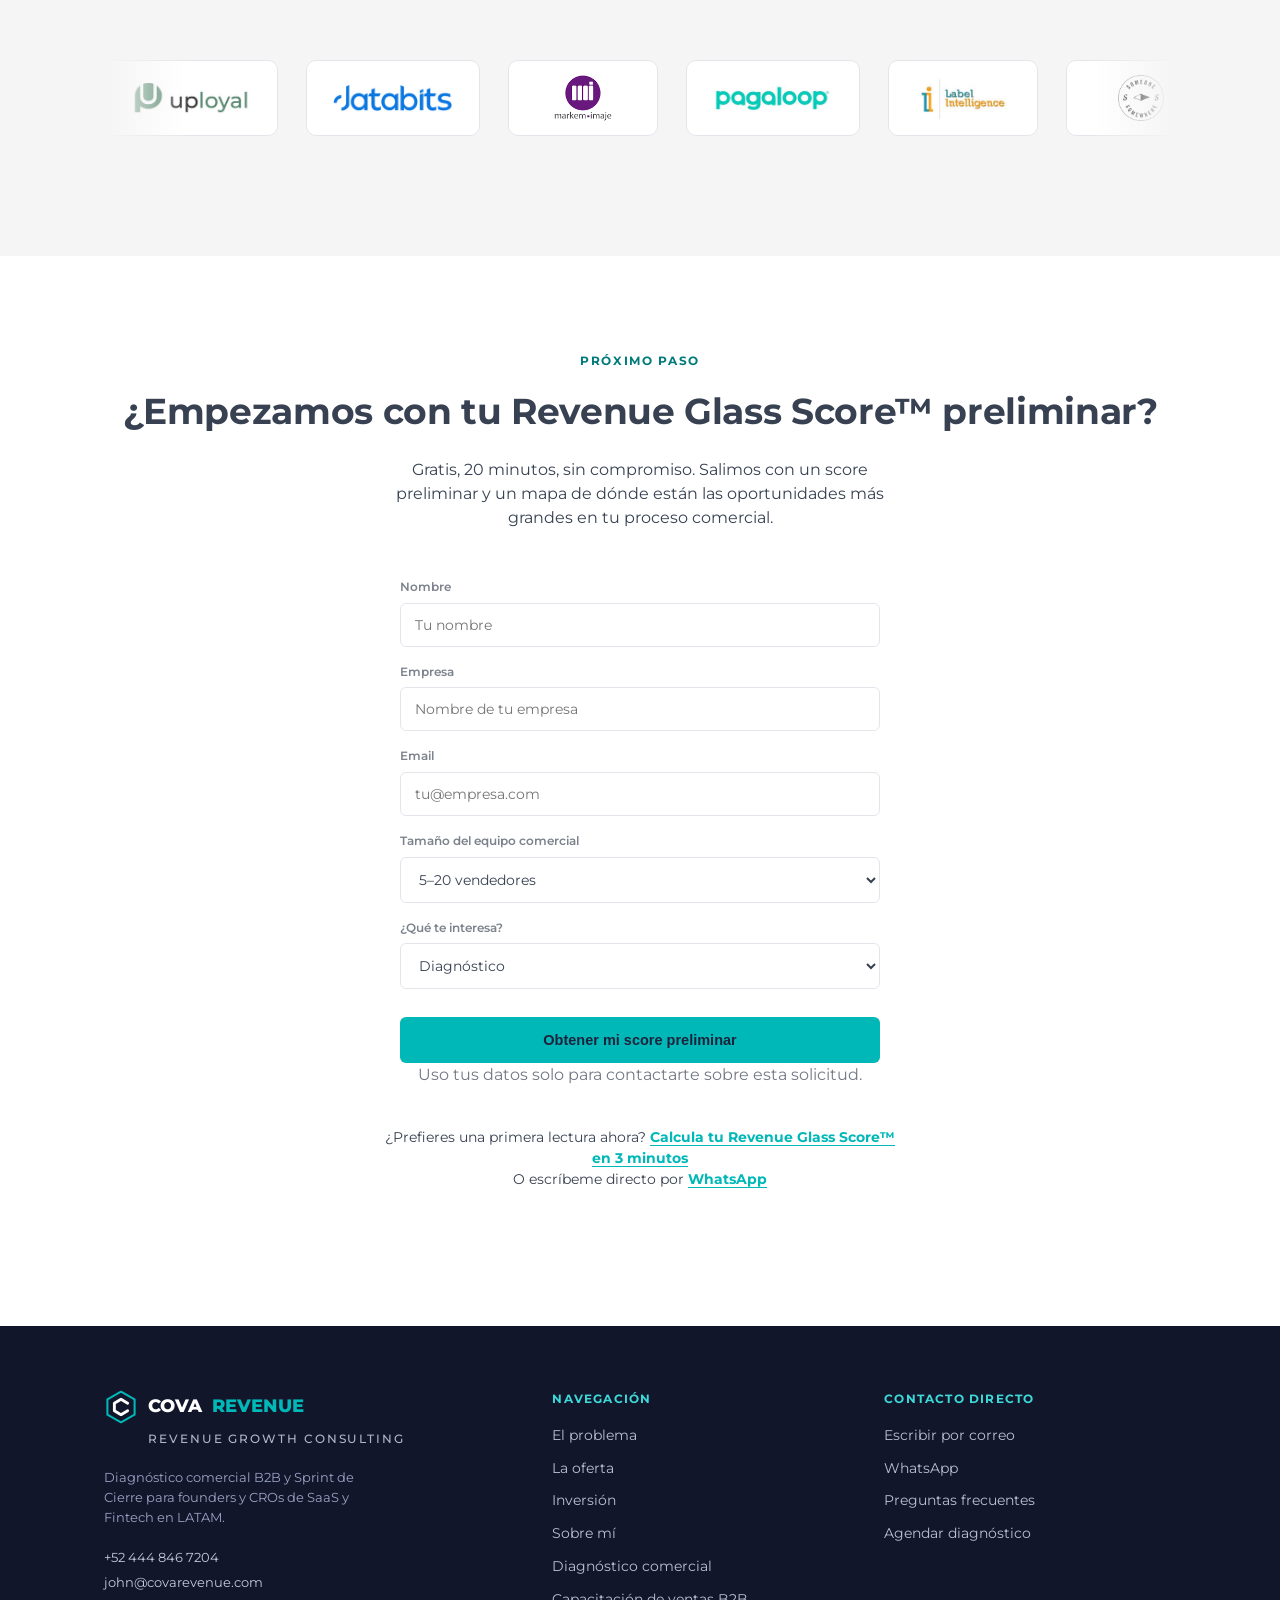
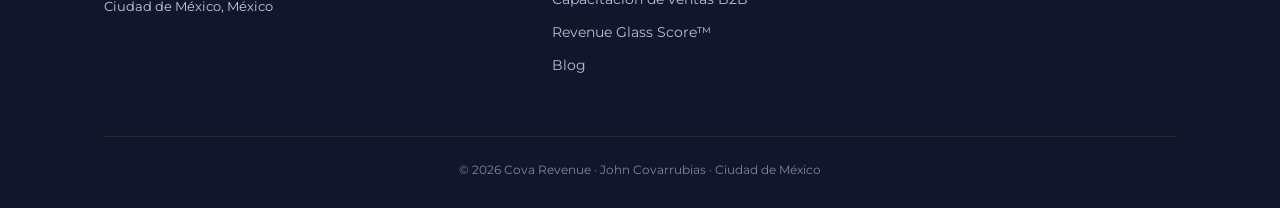
==== commit 9481ecd7: "Add blog with two SEO articles - /blog/ index page - /blog/pipeline-llega-a-propuesta-pero-no-cierra" ====
--- a/index.html
+++ b/index.html
@@ -387,6 +387,8 @@
   .video-fallback a{color:var(--kicker-color); font-weight:700; text-decoration:underline;}
   .form-msg{margin-top:14px; font-size:13px; line-height:1.5; text-align:center; padding:12px 14px; border:1px solid rgba(244,180,0,0.45); border-radius:8px; background:rgba(244,180,0,0.08);}
   .form-msg a{color:var(--kicker-color); font-weight:700; text-decoration:underline;}
+  .agenda-btn{display:inline-block; margin-top:12px; padding:12px 22px; border-radius:6px; background:var(--primary); color:#fff !important; font-weight:700; font-size:14px; text-decoration:none !important;}
+  [data-theme="dark"] .agenda-btn{background:var(--highlight); color:var(--primary) !important;}
   .form-privacy{margin-top:10px; font-size:11.5px; opacity:0.6; text-align:center;}
   .form-submit[disabled]{opacity:0.6; cursor:wait; animation:none;}
   .toast{position:fixed; left:50%; bottom:92px; transform:translate(-50%,20px); background:var(--primary-dark); color:#fff; font-size:13px; padding:11px 18px; border-radius:8px; border:1px solid rgba(244,180,0,0.5); opacity:0; pointer-events:none; transition:opacity .25s ease, transform .25s ease; z-index:120; max-width:90vw; text-align:center;}
@@ -952,6 +954,7 @@
         <a href="/diagnostico-comercial/">Diagnóstico comercial</a>
         <a href="/capacitacion-ventas-b2b/">Capacitación de ventas B2B</a>
         <a href="/revenue-glass-score/">Revenue Glass Score™</a>
+        <a href="/blog/">Blog</a>
       </div>
       <div class="footer-col">
         <h4>Contacto directo</h4>
@@ -1098,6 +1101,7 @@
   const HUBSPOT_PORTAL_ID = '52274975';
   const HUBSPOT_FORM_ID   = '09f70af8-820c-464a-9554-4900c679857f';
   const WA_NUMBER = '524448467204';
+  const AGENDA_URL = 'https://meetings.hubspot.com/johncova77';
 
   function dl(obj){ try{ (window.dataLayer = window.dataLayer || []).push(obj); }catch(err){} }
   function escapeHtml(t){ return String(t).replace(/[&<>"']/g, c => ({'&':'&amp;','<':'&lt;','>':'&gt;','"':'&quot;',"'":'&#39;'}[c])); }
@@ -1116,6 +1120,7 @@
     const href = a.getAttribute('href') || '';
     if(href.indexOf('https://wa.me/') === 0) dl({event:'whatsapp_click', click_location: clickLocation(a)});
     else if(href.indexOf('mailto:') === 0) dl({event:'email_click', click_location: clickLocation(a)});
+    else if(href.indexOf('https://meetings.hubspot.com/') === 0) dl({event:'meeting_click', click_location: 'formulario_contacto'});
   }, true);
 
   document.getElementById('leadForm').addEventListener('submit', async function(e){
@@ -1159,7 +1164,7 @@
       });
       if(!res.ok) throw new Error('HubSpot ' + res.status);
       dl({event:'lead_form_submit', lead_interest: interest, team_size: size});
-      msg.innerHTML = '<strong>Listo, ' + escapeHtml(name) + '.</strong> Recibí tu solicitud y te escribo a ' + escapeHtml(email) + ' para agendar la llamada. Si prefieres, también puedes escribirme por <a href="' + wa + '" target="_blank" rel="noopener">WhatsApp</a>.';
+      msg.innerHTML = '<strong>Listo, ' + escapeHtml(name) + '.</strong> Recibí tu solicitud. Elige ahora el horario de tu llamada de 20 minutos:<br><a class="agenda-btn" href="' + AGENDA_URL + '?firstName=' + encodeURIComponent(name) + '&email=' + encodeURIComponent(email) + '" target="_blank" rel="noopener">Agenda tus 20 minutos ahora</a><br><span style="font-size:12px; opacity:0.75;">Si prefieres, te escribo a ' + escapeHtml(email) + ' o escríbeme por <a href="' + wa + '" target="_blank" rel="noopener">WhatsApp</a>.</span>';
       msg.hidden = false;
       e.target.reset();
     }catch(err){
